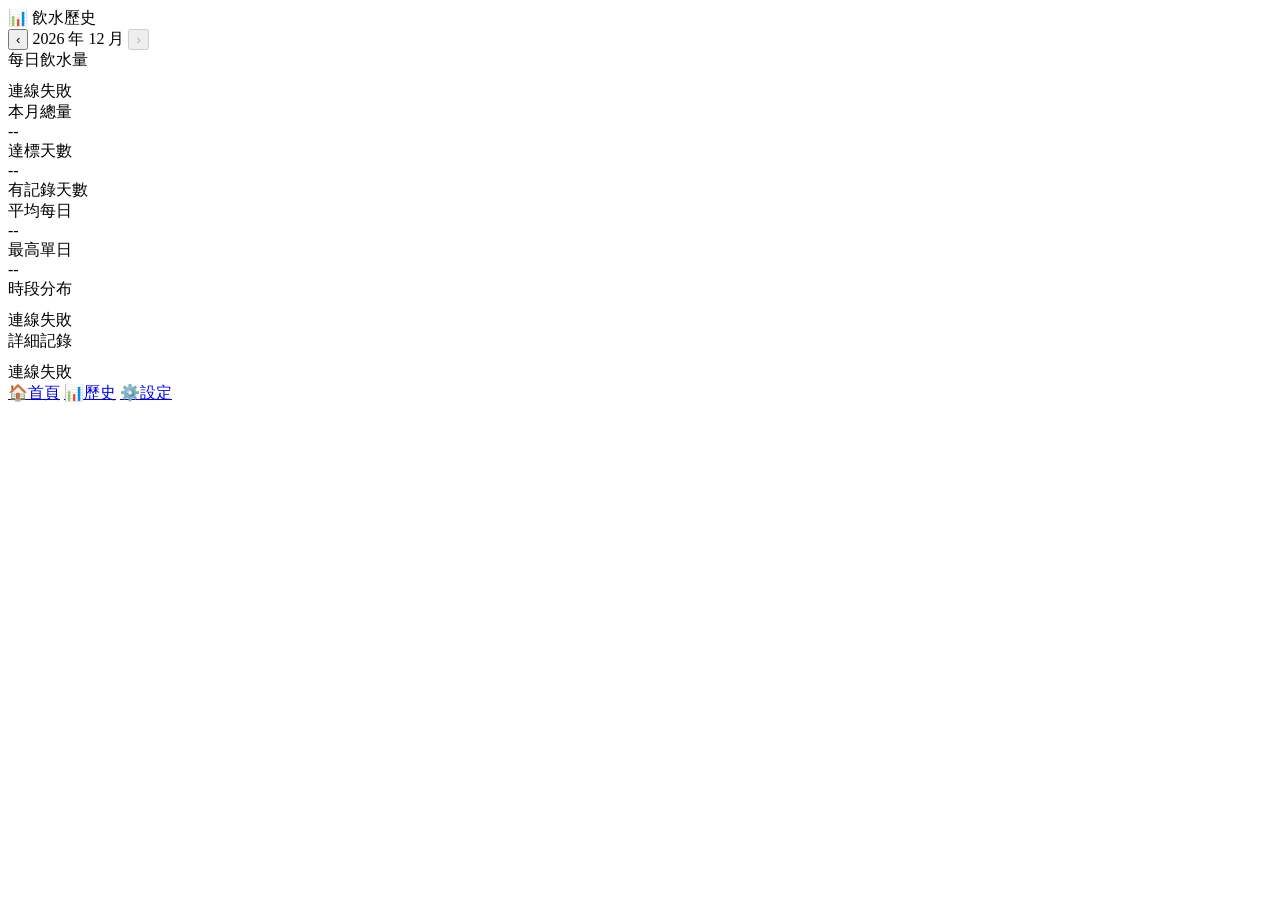
==== data/history.html @ 71d62095 "feat(web): serve static assets from webfs and add drink history viewer - DashboardServer: replace PR" ====
<!DOCTYPE html>
<html lang="zh-TW">
<head>
<meta charset="UTF-8">
<meta name="viewport" content="width=device-width,initial-scale=1">
<title>歷史記錄 — 水杯追蹤器</title>
<link rel="stylesheet" href="/style.css">
</head>
<body>
<div class="container">
  <div class="page-title">📊 飲水歷史</div>

  <!-- 月份導航 -->
  <div class="month-nav">
    <button id="btn-prev">&#8249;</button>
    <span class="month-label" id="month-label">--</span>
    <button id="btn-next">&#8250;</button>
  </div>

  <!-- 每日飲水量 -->
  <div class="card">
    <div class="label" style="margin-bottom:10px">每日飲水量</div>
    <div class="chart-wrap">
      <canvas id="daily-chart" height="180"></canvas>
    </div>
    <div id="daily-empty" class="empty-state" style="display:none">本月無飲水記錄</div>
  </div>

  <!-- 月統計摘要 -->
  <div class="stats-grid">
    <div class="stat-cell">
      <div class="label">本月總量</div>
      <div class="num-lg" id="s-total">-- ml</div>
    </div>
    <div class="stat-cell">
      <div class="label">達標天數</div>
      <div class="num-lg" id="s-days">-- / --</div>
      <div class="sub">有記錄天數</div>
    </div>
    <div class="stat-cell">
      <div class="label">平均每日</div>
      <div class="num-lg" id="s-avg">-- ml</div>
    </div>
    <div class="stat-cell">
      <div class="label">最高單日</div>
      <div class="num-lg" id="s-max">-- ml</div>
    </div>
  </div>

  <!-- 時段分布 -->
  <div class="card">
    <div class="label" style="margin-bottom:10px">時段分布</div>
    <div class="chart-wrap">
      <canvas id="hour-chart" height="120"></canvas>
    </div>
    <div id="hour-empty" class="empty-state" style="display:none">無時間同步記錄</div>
  </div>

  <!-- 飲水記錄列表 -->
  <div class="card">
    <div class="label" style="margin-bottom:10px">詳細記錄</div>
    <div id="log-empty" class="empty-state" style="display:none">本月無飲水記錄</div>
    <div style="overflow-x:auto">
      <table class="log-table" id="log-table" style="display:none">
        <thead><tr>
          <th>時間</th>
          <th>飲水量</th>
          <th>當日累計</th>
        </tr></thead>
        <tbody id="log-body"></tbody>
      </table>
    </div>
    <div class="sub" id="log-more" style="display:none;text-align:center;padding:10px">僅顯示最新 200 筆</div>
  </div>
</div>

<nav>
  <a href="/"><span class="ni">🏠</span>首頁</a>
  <a href="/history" class="active"><span class="ni">📊</span>歷史</a>
  <a href="/settings"><span class="ni">⚙️</span>設定</a>
</nav>

<script>
const now = new Date();
let curYear  = now.getFullYear();
let curMonth = now.getMonth() + 1;
let dailyGoal = 2000;

// Fetch goal once
fetch('/api/config').then(r => r.json()).then(d => {
  if (d.dailyGoalMl > 0) dailyGoal = d.dailyGoalMl;
  render();
}).catch(() => render());

function monthStr(y, m) {
  return y + '-' + String(m).padStart(2, '0');
}
function daysInMonth(y, m) {
  return new Date(y, m, 0).getDate();
}
function fmtTs(ts) {
  if (!ts) return '時間未同步';
  const d = new Date(ts);
  if (isNaN(d.getTime())) return '時間未同步';
  return (d.getMonth()+1) + '/' + d.getDate() + ' ' +
    String(d.getHours()).padStart(2,'0') + ':' + String(d.getMinutes()).padStart(2,'0');
}

function aggregateByDay(entries, y, m) {
  const n = daysInMonth(y, m);
  const totals = new Array(n).fill(0);
  for (const e of entries) {
    if (!e.ts) continue;
    const d = new Date(e.ts);
    if (isNaN(d.getTime())) continue;
    if (d.getFullYear() !== y || d.getMonth() + 1 !== m) continue;
    const day = d.getDate() - 1;
    if (e.total > totals[day]) totals[day] = e.total;
  }
  return totals;
}

function aggregateByHourBand(entries) {
  // 6 bands: 0-4, 4-8, 8-12, 12-16, 16-20, 20-24
  const bands = [0, 0, 0, 0, 0, 0];
  const labels = ['0–4', '4–8', '8–12', '12–16', '16–20', '20–24'];
  for (const e of entries) {
    if (!e.ts) continue;
    const d = new Date(e.ts);
    if (isNaN(d.getTime())) continue;
    const h = d.getHours();
    bands[Math.floor(h / 4)]++;
  }
  return { bands, labels };
}

// ─── Canvas Chart Helpers ──────────────────────────────────────────────────

function dpr() { return window.devicePixelRatio || 1; }

function setupCanvas(canvas) {
  const r = dpr();
  const w = canvas.parentElement.clientWidth || 300;
  const h = canvas.height || 180;
  canvas.width  = w * r;
  canvas.height = h * r;
  canvas.style.width  = w + 'px';
  canvas.style.height = h + 'px';
  const ctx = canvas.getContext('2d');
  ctx.scale(r, r);
  return { ctx, w, h: canvas.height / r };
}

function drawDailyChart(canvas, dailyTotals, goal) {
  const { ctx, w, h } = setupCanvas(canvas);
  const pad = { t: 12, r: 8, b: 30, l: 40 };
  const cw = w - pad.l - pad.r;
  const ch = h - pad.t - pad.b;
  const n = dailyTotals.length;
  const maxVal = Math.max(goal, ...dailyTotals, 1);
  const barW = Math.max(2, (cw / n) - 2);
  const gap  = (cw - barW * n) / (n - 1 || 1);

  ctx.clearRect(0, 0, w, h);

  // Goal line
  const gy = pad.t + ch * (1 - goal / maxVal);
  ctx.strokeStyle = 'rgba(0,255,136,0.3)';
  ctx.setLineDash([4, 4]);
  ctx.lineWidth = 1;
  ctx.beginPath(); ctx.moveTo(pad.l, gy); ctx.lineTo(pad.l + cw, gy); ctx.stroke();
  ctx.setLineDash([]);

  // Bars
  dailyTotals.forEach((v, i) => {
    const x = pad.l + i * (barW + gap);
    const bh = v > 0 ? Math.max(2, (v / maxVal) * ch) : 2;
    const y  = pad.t + ch - bh;
    ctx.fillStyle = v >= goal ? '#00ff88'
                  : v > 0    ? '#00d4ff'
                              : 'rgba(255,255,255,0.1)';
    ctx.beginPath();
    ctx.roundRect ? ctx.roundRect(x, y, barW, bh, 3) : ctx.rect(x, y, barW, bh);
    ctx.fill();
  });

  // X axis labels (every 5 days)
  ctx.fillStyle = '#8ca8b8';
  ctx.font = '10px -apple-system, sans-serif';
  ctx.textAlign = 'center';
  for (let i = 0; i < n; i++) {
    if (i === 0 || (i + 1) % 5 === 0) {
      const x = pad.l + i * (barW + gap) + barW / 2;
      ctx.fillText(i + 1, x, h - pad.b + 14);
    }
  }

  // Y axis labels
  ctx.textAlign = 'right';
  [0, 0.5, 1].forEach(f => {
    const v = Math.round(maxVal * f);
    const y = pad.t + ch * (1 - f);
    ctx.fillText(v >= 1000 ? (v/1000).toFixed(1) + 'k' : v, pad.l - 4, y + 3);
  });
}

function drawHourChart(canvas, bands, labels) {
  const { ctx, w, h } = setupCanvas(canvas);
  const pad = { t: 8, r: 50, b: 8, l: 52 };
  const cw = w - pad.l - pad.r;
  const ch = h - pad.t - pad.b;
  const n = bands.length;
  const maxVal = Math.max(...bands, 1);
  const barH = Math.max(2, ch / n - 4);
  const gap  = (ch - barH * n) / (n - 1 || 1);

  ctx.clearRect(0, 0, w, h);
  ctx.font = '10px -apple-system, sans-serif';
  ctx.fillStyle = '#8ca8b8';

  bands.forEach((v, i) => {
    const y = pad.t + i * (barH + gap);
    const bw = v > 0 ? Math.max(2, (v / maxVal) * cw) : 2;

    // Label
    ctx.textAlign = 'right';
    ctx.fillText(labels[i], pad.l - 5, y + barH / 2 + 4);

    // Bar
    ctx.fillStyle = v > 0 ? '#00d4ff' : 'rgba(255,255,255,0.1)';
    ctx.beginPath();
    ctx.roundRect ? ctx.roundRect(pad.l, y, bw, barH, 3) : ctx.rect(pad.l, y, bw, barH);
    ctx.fill();

    // Count
    ctx.fillStyle = '#8ca8b8';
    ctx.textAlign = 'left';
    ctx.fillText(v + ' 次', pad.l + bw + 5, y + barH / 2 + 4);
  });
}

// ─── Main Render ───────────────────────────────────────────────────────────

function render() {
  const month = monthStr(curYear, curMonth);
  document.getElementById('month-label').textContent =
    curYear + ' 年 ' + String(curMonth).padStart(2, '0') + ' 月';

  // Disable next button if at current month
  const todayY = now.getFullYear(), todayM = now.getMonth() + 1;
  document.getElementById('btn-next').disabled =
    curYear > todayY || (curYear === todayY && curMonth >= todayM);

  fetch('/api/logs?month=' + month)
    .then(r => r.json())
    .then(j => {
      if (!j.ok) { renderEmpty('API 錯誤：' + (j.error || '未知')); return; }
      renderData(Array.isArray(j.entries) ? j.entries : []);
    })
    .catch(() => renderEmpty('連線失敗'));
}

function renderEmpty(msg) {
  document.getElementById('daily-empty').textContent = msg;
  document.getElementById('daily-empty').style.display = '';
  document.getElementById('daily-chart').style.display = 'none';
  document.getElementById('hour-empty').textContent = msg;
  document.getElementById('hour-empty').style.display = '';
  document.getElementById('hour-chart').style.display = 'none';
  document.getElementById('log-empty').textContent = msg;
  document.getElementById('log-empty').style.display = '';
  document.getElementById('log-table').style.display = 'none';
  document.getElementById('log-more').style.display = 'none';
  document.getElementById('s-total').textContent = '--';
  document.getElementById('s-days').textContent  = '--';
  document.getElementById('s-avg').textContent   = '--';
  document.getElementById('s-max').textContent   = '--';
}

function renderData(entries) {
  _cachedEntries = entries;
  // Daily chart
  const dailyTotals = aggregateByDay(entries, curYear, curMonth);
  const hasData = dailyTotals.some(v => v > 0);

  document.getElementById('daily-chart').style.display = hasData ? '' : 'none';
  document.getElementById('daily-empty').style.display = hasData ? 'none' : '';
  if (hasData) drawDailyChart(document.getElementById('daily-chart'), dailyTotals, dailyGoal);

  // Stats
  const recorded = dailyTotals.filter(v => v > 0);
  const monthTotal = recorded.reduce((a, b) => a + b, 0);
  const goalDays   = recorded.filter(v => v >= dailyGoal).length;
  const avgDay     = recorded.length > 0 ? Math.round(monthTotal / recorded.length) : 0;
  const maxDay     = recorded.length > 0 ? Math.round(Math.max(...recorded)) : 0;
  document.getElementById('s-total').textContent = Math.round(monthTotal) + ' ml';
  document.getElementById('s-days').textContent  = goalDays + ' / ' + recorded.length;
  document.getElementById('s-avg').textContent   = avgDay + ' ml';
  document.getElementById('s-max').textContent   = maxDay + ' ml';

  // Hourly chart
  const synced = entries.filter(e => e.ts && !isNaN(new Date(e.ts).getTime()));
  const { bands, labels } = aggregateByHourBand(synced);
  const hasHour = bands.some(v => v > 0);
  document.getElementById('hour-chart').style.display = hasHour ? '' : 'none';
  document.getElementById('hour-empty').style.display = hasHour ? 'none' : '';
  if (hasHour) drawHourChart(document.getElementById('hour-chart'), bands, labels);

  // Log table (latest first, max 200)
  const tsMs = e => { const t = e.ts ? new Date(e.ts).getTime() : NaN; return isNaN(t) ? 0 : t; };
  const sorted = entries.slice().sort((a, b) => tsMs(b) - tsMs(a));
  const show = sorted.slice(0, 200);
  document.getElementById('log-more').style.display = entries.length > 200 ? '' : 'none';

  if (show.length === 0) {
    document.getElementById('log-empty').style.display = '';
    document.getElementById('log-table').style.display = 'none';
  } else {
    document.getElementById('log-empty').style.display = 'none';
    document.getElementById('log-table').style.display = '';
    const tbody = document.getElementById('log-body');
    tbody.innerHTML = '';
    show.forEach(e => {
      const tr = document.createElement('tr');
      tr.innerHTML = '<td>' + fmtTs(e.ts) + '</td>' +
        '<td><strong>' + Math.round(e.ml || 0) + ' ml</strong></td>' +
        '<td><strong>' + Math.round(e.total || 0) + ' ml</strong></td>';
      tbody.appendChild(tr);
    });
  }
}

// Navigation
document.getElementById('btn-prev').addEventListener('click', () => {
  curMonth--;
  if (curMonth < 1) { curMonth = 12; curYear--; }
  render();
});
document.getElementById('btn-next').addEventListener('click', () => {
  curMonth++;
  if (curMonth > 12) { curMonth = 1; curYear++; }
  render();
});

// Redraw charts on resize (debounced)
let _resizeTimer = null;
window.addEventListener('resize', () => {
  clearTimeout(_resizeTimer);
  _resizeTimer = setTimeout(() => {
  const dc = document.getElementById('daily-chart');
  const hc = document.getElementById('hour-chart');
  if (dc.style.display !== 'none') {
    const dailyTotals = aggregateByDay(_cachedEntries, curYear, curMonth);
    drawDailyChart(dc, dailyTotals, dailyGoal);
  }
  if (hc.style.display !== 'none') {
    const { bands, labels } = aggregateByHourBand(_cachedEntries.filter(
      e => e.ts && !isNaN(new Date(e.ts).getTime())
    ));
    drawHourChart(hc, bands, labels);
  }
  }, 150);
});

// Entries cache populated by renderData for use in resize handler
let _cachedEntries = [];
</script>
</body>
</html>
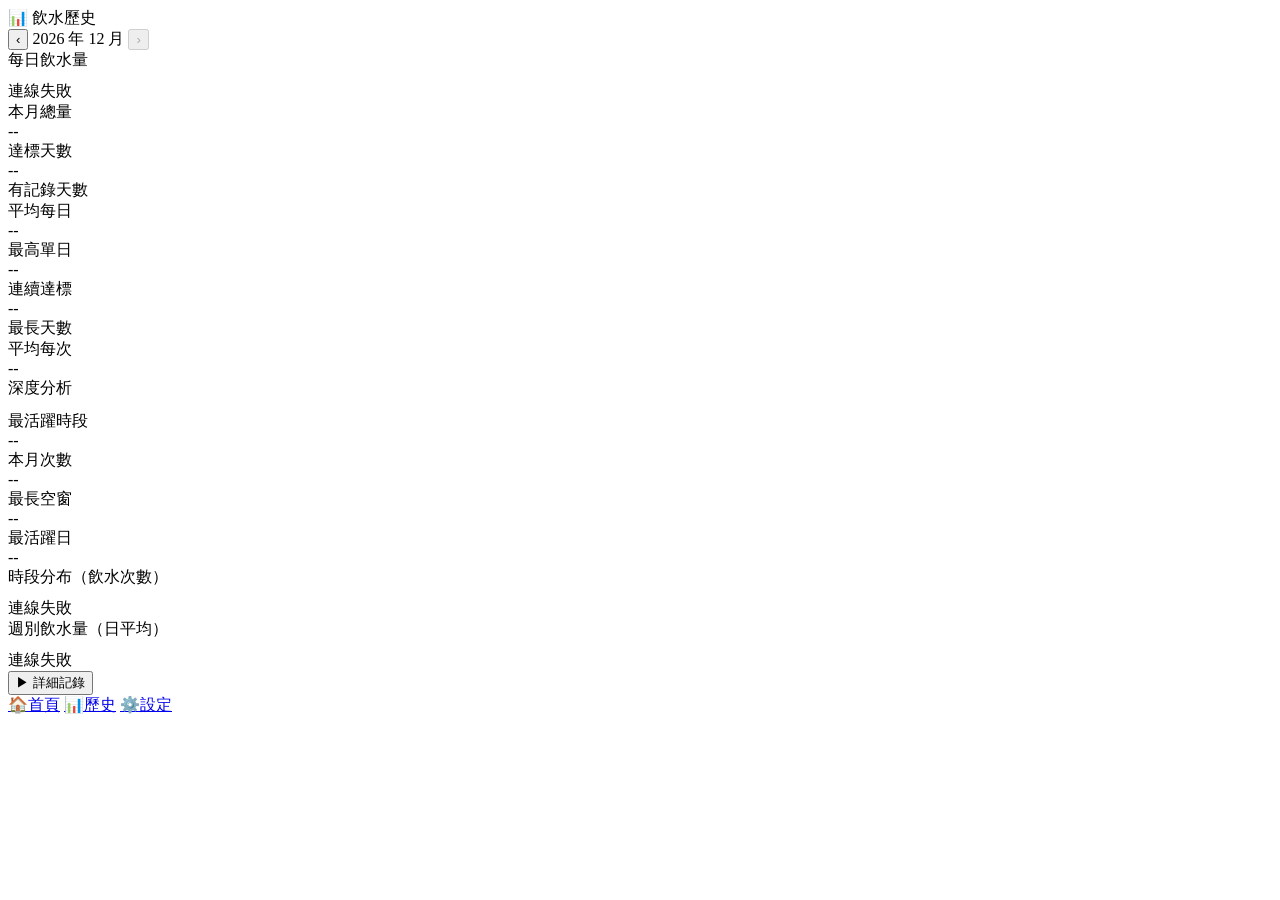
==== commit a28ba2f2: "feat(web): add weekday chart, pagination, and stats to history page - data/history: implement pagina" ====
--- a/data/history.html
+++ b/data/history.html
@@ -20,57 +20,105 @@
   <!-- 每日飲水量 -->
   <div class="card">
     <div class="label" style="margin-bottom:10px">每日飲水量</div>
-    <div class="chart-wrap">
-      <canvas id="daily-chart" height="180"></canvas>
-    </div>
+    <div class="chart-wrap"><canvas id="daily-chart" height="180"></canvas></div>
     <div id="daily-empty" class="empty-state" style="display:none">本月無飲水記錄</div>
   </div>
 
-  <!-- 月統計摘要 -->
+  <!-- 月統計摘要（6 格） -->
   <div class="stats-grid">
     <div class="stat-cell">
       <div class="label">本月總量</div>
-      <div class="num-lg" id="s-total">-- ml</div>
+      <div class="num-lg" id="s-total">--</div>
     </div>
     <div class="stat-cell">
       <div class="label">達標天數</div>
-      <div class="num-lg" id="s-days">-- / --</div>
+      <div class="num-lg" id="s-days">--</div>
       <div class="sub">有記錄天數</div>
     </div>
     <div class="stat-cell">
       <div class="label">平均每日</div>
-      <div class="num-lg" id="s-avg">-- ml</div>
+      <div class="num-lg" id="s-avg">--</div>
     </div>
     <div class="stat-cell">
       <div class="label">最高單日</div>
-      <div class="num-lg" id="s-max">-- ml</div>
+      <div class="num-lg" id="s-max">--</div>
+    </div>
+    <div class="stat-cell">
+      <div class="label">連續達標</div>
+      <div class="num-lg" id="s-streak">--</div>
+      <div class="sub">最長天數</div>
+    </div>
+    <div class="stat-cell">
+      <div class="label">平均每次</div>
+      <div class="num-lg" id="s-per">--</div>
+    </div>
+  </div>
+
+  <!-- 深度分析 -->
+  <div class="card">
+    <div class="label" style="margin-bottom:12px">深度分析</div>
+    <div class="stats-grid">
+      <div class="stat-cell">
+        <div class="label">最活躍時段</div>
+        <div class="num-sm" id="a-peak">--</div>
+      </div>
+      <div class="stat-cell">
+        <div class="label">本月次數</div>
+        <div class="num-sm" id="a-count">--</div>
+      </div>
+      <div class="stat-cell">
+        <div class="label">最長空窗</div>
+        <div class="num-sm" id="a-gap">--</div>
+      </div>
+      <div class="stat-cell">
+        <div class="label">最活躍日</div>
+        <div class="num-sm" id="a-day">--</div>
+      </div>
     </div>
   </div>
 
   <!-- 時段分布 -->
   <div class="card">
-    <div class="label" style="margin-bottom:10px">時段分布</div>
-    <div class="chart-wrap">
-      <canvas id="hour-chart" height="120"></canvas>
-    </div>
+    <div class="label" style="margin-bottom:10px">時段分布（飲水次數）</div>
+    <div class="chart-wrap"><canvas id="hour-chart" height="120"></canvas></div>
     <div id="hour-empty" class="empty-state" style="display:none">無時間同步記錄</div>
   </div>
 
-  <!-- 飲水記錄列表 -->
+  <!-- 週別飲水量 -->
   <div class="card">
-    <div class="label" style="margin-bottom:10px">詳細記錄</div>
-    <div id="log-empty" class="empty-state" style="display:none">本月無飲水記錄</div>
-    <div style="overflow-x:auto">
-      <table class="log-table" id="log-table" style="display:none">
-        <thead><tr>
-          <th>時間</th>
-          <th>飲水量</th>
-          <th>當日累計</th>
-        </tr></thead>
-        <tbody id="log-body"></tbody>
-      </table>
-    </div>
-    <div class="sub" id="log-more" style="display:none;text-align:center;padding:10px">僅顯示最新 200 筆</div>
+    <div class="label" style="margin-bottom:10px">週別飲水量（日平均）</div>
+    <div class="chart-wrap"><canvas id="week-chart" height="140"></canvas></div>
+    <div id="week-empty" class="empty-state" style="display:none">本月無飲水記錄</div>
+  </div>
+
+  <!-- 詳細記錄（預設收合） -->
+  <div class="card">
+    <button class="log-toggle" id="log-toggle" onclick="toggleLog()">
+      ▶ 詳細記錄 <span id="log-count"></span>
+    </button>
+    <div id="log-section" style="display:none;margin-top:10px">
+      <div class="page-size-row">
+        每頁
+        <button class="ps-btn active" data-ps="10" onclick="setPageSize(10)">10</button>
+        <button class="ps-btn" data-ps="20" onclick="setPageSize(20)">20</button>
+        <button class="ps-btn" data-ps="50" onclick="setPageSize(50)">50</button>
+        筆
+      </div>
+      <div id="log-empty" class="empty-state" style="display:none">本月無飲水記錄</div>
+      <div style="overflow-x:auto">
+        <table class="log-table" id="log-table" style="display:none">
+          <thead><tr>
+            <th>時間</th><th>飲水量</th><th>當日累計</th>
+          </tr></thead>
+          <tbody id="log-body"></tbody>
+        </table>
+      </div>
+      <div class="pagination" id="pagination" style="display:none">
+        <button id="pg-prev" onclick="goPage(-1)">&#8249;</button>
+        <span id="pg-info"></span>
+        <button id="pg-next" onclick="goPage(1)">&#8250;</button>
+      </div>
+    </div>
   </div>
 </div>
 
@@ -85,19 +133,22 @@
 let curYear  = now.getFullYear();
 let curMonth = now.getMonth() + 1;
 let dailyGoal = 2000;
-
-// Fetch goal once
+let _cachedEntries = [];
+let _logSorted = [];
+let _logPage = 1;
+let _logPageSize = 10;
+let _logExpanded = false;
+let _fetchSeq = 0;
+
 fetch('/api/config').then(r => r.json()).then(d => {
-  if (d.dailyGoalMl > 0) dailyGoal = d.dailyGoalMl;
+  if (d.ok && d.dailyGoalMl > 0 && d.dailyGoalMl < 50000) dailyGoal = d.dailyGoalMl;
   render();
 }).catch(() => render());
 
-function monthStr(y, m) {
-  return y + '-' + String(m).padStart(2, '0');
-}
-function daysInMonth(y, m) {
-  return new Date(y, m, 0).getDate();
-}
+// ─── Helpers ───────────────────────────────────────────────────────────────
+
+function monthStr(y, m) { return y + '-' + String(m).padStart(2, '0'); }
+function daysInMonth(y, m) { return new Date(y, m, 0).getDate(); }
 function fmtTs(ts) {
   if (!ts) return '時間未同步';
   const d = new Date(ts);
@@ -105,36 +156,82 @@
   return (d.getMonth()+1) + '/' + d.getDate() + ' ' +
     String(d.getHours()).padStart(2,'0') + ':' + String(d.getMinutes()).padStart(2,'0');
 }
+function tsMs(e) { const t = e.ts ? new Date(e.ts).getTime() : NaN; return isNaN(t) ? 0 : t; }
 
 function aggregateByDay(entries, y, m) {
-  const n = daysInMonth(y, m);
-  const totals = new Array(n).fill(0);
+  const totals = new Array(daysInMonth(y, m)).fill(0);
   for (const e of entries) {
     if (!e.ts) continue;
     const d = new Date(e.ts);
     if (isNaN(d.getTime())) continue;
     if (d.getFullYear() !== y || d.getMonth() + 1 !== m) continue;
-    const day = d.getDate() - 1;
-    if (e.total > totals[day]) totals[day] = e.total;
+    const i = d.getDate() - 1;
+    if (e.total > totals[i]) totals[i] = e.total;
   }
   return totals;
 }
 
 function aggregateByHourBand(entries) {
-  // 6 bands: 0-4, 4-8, 8-12, 12-16, 16-20, 20-24
-  const bands = [0, 0, 0, 0, 0, 0];
-  const labels = ['0–4', '4–8', '8–12', '12–16', '16–20', '20–24'];
+  const bands  = [0, 0, 0, 0, 0, 0];
+  const labels = ['0–4時', '4–8時', '8–12時', '12–16時', '16–20時', '20–24時'];
+  for (const e of entries) {
+    if (!e.ts) continue;
+    const d = new Date(e.ts);
+    if (!isNaN(d.getTime())) bands[Math.floor(d.getHours() / 4)]++;
+  }
+  return { bands, labels };
+}
+
+function aggregateByWeekday(dailyTotals, y, m) {
+  const wd = Array.from({length: 7}, () => []);
+  for (let i = 0; i < dailyTotals.length; i++) {
+    if (dailyTotals[i] > 0)
+      wd[new Date(y, m - 1, i + 1).getDay()].push(dailyTotals[i]);
+  }
+  const order  = [1, 2, 3, 4, 5, 6, 0];
+  const labels = ['一', '二', '三', '四', '五', '六', '日'];
+  const avgs = order.map(i => {
+    const arr = wd[i];
+    return arr.length ? arr.reduce((a, b) => a + b, 0) / arr.length : 0;
+  });
+  return { avgs, labels };
+}
+
+function calcMaxStreak(dailyTotals, goal) {
+  let max = 0, cur = 0;
+  for (const v of dailyTotals) {
+    if (v >= goal) { if (++cur > max) max = cur; } else cur = 0;
+  }
+  return max;
+}
+
+function calcMaxGapHours(entries) {
+  const ts = entries
+    .filter(e => e.ts && !isNaN(new Date(e.ts).getTime()))
+    .map(e => new Date(e.ts).getTime())
+    .sort((a, b) => a - b);
+  if (ts.length < 2) return 0;
+  let max = 0;
+  for (let i = 1; i < ts.length; i++) max = Math.max(max, ts[i] - ts[i - 1]);
+  return max / 3600000;
+}
+
+function bestDrinkDay(entries) {
+  const counts = {};
   for (const e of entries) {
     if (!e.ts) continue;
     const d = new Date(e.ts);
     if (isNaN(d.getTime())) continue;
-    const h = d.getHours();
-    bands[Math.floor(h / 4)]++;
-  }
-  return { bands, labels };
-}
-
-// ─── Canvas Chart Helpers ──────────────────────────────────────────────────
+    const k = (d.getMonth()+1) + '/' + d.getDate();
+    counts[k] = (counts[k] || 0) + 1;
+  }
+  let best = '--', max = 0;
+  for (const [k, v] of Object.entries(counts))
+    if (v > max) { max = v; best = k + '（' + v + '次）'; }
+  return best;
+}
+
+// ─── Canvas Charts ──────────────────────────────────────────────────────────
 
 function dpr() { return window.devicePixelRatio || 1; }
 
@@ -160,10 +257,8 @@
   const maxVal = Math.max(goal, ...dailyTotals, 1);
   const barW = Math.max(2, (cw / n) - 2);
   const gap  = (cw - barW * n) / (n - 1 || 1);
-
   ctx.clearRect(0, 0, w, h);
 
-  // Goal line
   const gy = pad.t + ch * (1 - goal / maxVal);
   ctx.strokeStyle = 'rgba(0,255,136,0.3)';
   ctx.setLineDash([4, 4]);
@@ -171,153 +266,137 @@
   ctx.beginPath(); ctx.moveTo(pad.l, gy); ctx.lineTo(pad.l + cw, gy); ctx.stroke();
   ctx.setLineDash([]);
 
-  // Bars
   dailyTotals.forEach((v, i) => {
-    const x = pad.l + i * (barW + gap);
+    const x  = pad.l + i * (barW + gap);
     const bh = v > 0 ? Math.max(2, (v / maxVal) * ch) : 2;
     const y  = pad.t + ch - bh;
-    ctx.fillStyle = v >= goal ? '#00ff88'
-                  : v > 0    ? '#00d4ff'
-                              : 'rgba(255,255,255,0.1)';
+    ctx.fillStyle = v >= goal ? '#00ff88' : v > 0 ? '#00d4ff' : 'rgba(255,255,255,0.1)';
     ctx.beginPath();
     ctx.roundRect ? ctx.roundRect(x, y, barW, bh, 3) : ctx.rect(x, y, barW, bh);
     ctx.fill();
   });
 
-  // X axis labels (every 5 days)
   ctx.fillStyle = '#8ca8b8';
   ctx.font = '10px -apple-system, sans-serif';
   ctx.textAlign = 'center';
   for (let i = 0; i < n; i++) {
     if (i === 0 || (i + 1) % 5 === 0) {
-      const x = pad.l + i * (barW + gap) + barW / 2;
-      ctx.fillText(i + 1, x, h - pad.b + 14);
+      ctx.fillText(i + 1, pad.l + i * (barW + gap) + barW / 2, h - pad.b + 14);
     }
   }
-
-  // Y axis labels
   ctx.textAlign = 'right';
   [0, 0.5, 1].forEach(f => {
     const v = Math.round(maxVal * f);
-    const y = pad.t + ch * (1 - f);
-    ctx.fillText(v >= 1000 ? (v/1000).toFixed(1) + 'k' : v, pad.l - 4, y + 3);
+    ctx.fillText(v >= 1000 ? (v/1000).toFixed(1) + 'k' : v,
+                 pad.l - 4, pad.t + ch * (1 - f) + 3);
   });
 }
 
 function drawHourChart(canvas, bands, labels) {
   const { ctx, w, h } = setupCanvas(canvas);
-  const pad = { t: 8, r: 50, b: 8, l: 52 };
+  const pad = { t: 8, r: 50, b: 8, l: 62 };
   const cw = w - pad.l - pad.r;
   const ch = h - pad.t - pad.b;
   const n = bands.length;
   const maxVal = Math.max(...bands, 1);
   const barH = Math.max(2, ch / n - 4);
   const gap  = (ch - barH * n) / (n - 1 || 1);
-
   ctx.clearRect(0, 0, w, h);
   ctx.font = '10px -apple-system, sans-serif';
-  ctx.fillStyle = '#8ca8b8';
 
   bands.forEach((v, i) => {
-    const y = pad.t + i * (barH + gap);
+    const y  = pad.t + i * (barH + gap);
     const bw = v > 0 ? Math.max(2, (v / maxVal) * cw) : 2;
-
-    // Label
+    ctx.fillStyle = '#8ca8b8';
     ctx.textAlign = 'right';
     ctx.fillText(labels[i], pad.l - 5, y + barH / 2 + 4);
-
-    // Bar
     ctx.fillStyle = v > 0 ? '#00d4ff' : 'rgba(255,255,255,0.1)';
     ctx.beginPath();
     ctx.roundRect ? ctx.roundRect(pad.l, y, bw, barH, 3) : ctx.rect(pad.l, y, bw, barH);
     ctx.fill();
-
-    // Count
     ctx.fillStyle = '#8ca8b8';
     ctx.textAlign = 'left';
     ctx.fillText(v + ' 次', pad.l + bw + 5, y + barH / 2 + 4);
   });
 }
 
-// ─── Main Render ───────────────────────────────────────────────────────────
-
-function render() {
-  const month = monthStr(curYear, curMonth);
-  document.getElementById('month-label').textContent =
-    curYear + ' 年 ' + String(curMonth).padStart(2, '0') + ' 月';
-
-  // Disable next button if at current month
-  const todayY = now.getFullYear(), todayM = now.getMonth() + 1;
-  document.getElementById('btn-next').disabled =
-    curYear > todayY || (curYear === todayY && curMonth >= todayM);
-
-  fetch('/api/logs?month=' + month)
-    .then(r => r.json())
-    .then(j => {
-      if (!j.ok) { renderEmpty('API 錯誤：' + (j.error || '未知')); return; }
-      renderData(Array.isArray(j.entries) ? j.entries : []);
-    })
-    .catch(() => renderEmpty('連線失敗'));
-}
-
-function renderEmpty(msg) {
-  document.getElementById('daily-empty').textContent = msg;
-  document.getElementById('daily-empty').style.display = '';
-  document.getElementById('daily-chart').style.display = 'none';
-  document.getElementById('hour-empty').textContent = msg;
-  document.getElementById('hour-empty').style.display = '';
-  document.getElementById('hour-chart').style.display = 'none';
-  document.getElementById('log-empty').textContent = msg;
-  document.getElementById('log-empty').style.display = '';
-  document.getElementById('log-table').style.display = 'none';
-  document.getElementById('log-more').style.display = 'none';
-  document.getElementById('s-total').textContent = '--';
-  document.getElementById('s-days').textContent  = '--';
-  document.getElementById('s-avg').textContent   = '--';
-  document.getElementById('s-max').textContent   = '--';
-}
-
-function renderData(entries) {
-  _cachedEntries = entries;
-  // Daily chart
-  const dailyTotals = aggregateByDay(entries, curYear, curMonth);
-  const hasData = dailyTotals.some(v => v > 0);
-
-  document.getElementById('daily-chart').style.display = hasData ? '' : 'none';
-  document.getElementById('daily-empty').style.display = hasData ? 'none' : '';
-  if (hasData) drawDailyChart(document.getElementById('daily-chart'), dailyTotals, dailyGoal);
-
-  // Stats
-  const recorded = dailyTotals.filter(v => v > 0);
-  const monthTotal = recorded.reduce((a, b) => a + b, 0);
-  const goalDays   = recorded.filter(v => v >= dailyGoal).length;
-  const avgDay     = recorded.length > 0 ? Math.round(monthTotal / recorded.length) : 0;
-  const maxDay     = recorded.length > 0 ? Math.round(Math.max(...recorded)) : 0;
-  document.getElementById('s-total').textContent = Math.round(monthTotal) + ' ml';
-  document.getElementById('s-days').textContent  = goalDays + ' / ' + recorded.length;
-  document.getElementById('s-avg').textContent   = avgDay + ' ml';
-  document.getElementById('s-max').textContent   = maxDay + ' ml';
-
-  // Hourly chart
-  const synced = entries.filter(e => e.ts && !isNaN(new Date(e.ts).getTime()));
-  const { bands, labels } = aggregateByHourBand(synced);
-  const hasHour = bands.some(v => v > 0);
-  document.getElementById('hour-chart').style.display = hasHour ? '' : 'none';
-  document.getElementById('hour-empty').style.display = hasHour ? 'none' : '';
-  if (hasHour) drawHourChart(document.getElementById('hour-chart'), bands, labels);
-
-  // Log table (latest first, max 200)
-  const tsMs = e => { const t = e.ts ? new Date(e.ts).getTime() : NaN; return isNaN(t) ? 0 : t; };
-  const sorted = entries.slice().sort((a, b) => tsMs(b) - tsMs(a));
-  const show = sorted.slice(0, 200);
-  document.getElementById('log-more').style.display = entries.length > 200 ? '' : 'none';
-
-  if (show.length === 0) {
-    document.getElementById('log-empty').style.display = '';
-    document.getElementById('log-table').style.display = 'none';
-  } else {
-    document.getElementById('log-empty').style.display = 'none';
-    document.getElementById('log-table').style.display = '';
+function drawWeekChart(canvas, avgs, labels, goal) {
+  const { ctx, w, h } = setupCanvas(canvas);
+  const pad = { t: 12, r: 8, b: 28, l: 36 };
+  const cw = w - pad.l - pad.r;
+  const ch = h - pad.t - pad.b;
+  const n = labels.length;
+  const maxVal = Math.max(goal, ...avgs, 1);
+  const barW = Math.max(4, (cw / n) - 4);
+  const gap  = (cw - barW * n) / (n - 1 || 1);
+  ctx.clearRect(0, 0, w, h);
+
+  const gy = pad.t + ch * (1 - goal / maxVal);
+  ctx.strokeStyle = 'rgba(0,255,136,0.25)';
+  ctx.setLineDash([4, 4]);
+  ctx.lineWidth = 1;
+  ctx.beginPath(); ctx.moveTo(pad.l, gy); ctx.lineTo(pad.l + cw, gy); ctx.stroke();
+  ctx.setLineDash([]);
+
+  avgs.forEach((v, i) => {
+    const x  = pad.l + i * (barW + gap);
+    const bh = v > 0 ? Math.max(2, (v / maxVal) * ch) : 2;
+    const y  = pad.t + ch - bh;
+    ctx.fillStyle = v >= goal ? '#00ff88' : v > 0 ? 'rgba(0,212,255,0.75)' : 'rgba(255,255,255,0.08)';
+    ctx.beginPath();
+    ctx.roundRect ? ctx.roundRect(x, y, barW, bh, 3) : ctx.rect(x, y, barW, bh);
+    ctx.fill();
+  });
+
+  ctx.fillStyle = '#8ca8b8';
+  ctx.font = '11px -apple-system, sans-serif';
+  ctx.textAlign = 'center';
+  labels.forEach((l, i) => {
+    ctx.fillText(l, pad.l + i * (barW + gap) + barW / 2, h - pad.b + 14);
+  });
+
+  ctx.textAlign = 'right';
+  [0, 0.5, 1].forEach(f => {
+    const v = Math.round(maxVal * f);
+    ctx.fillText(v >= 1000 ? (v/1000).toFixed(1) + 'k' : v,
+                 pad.l - 4, pad.t + ch * (1 - f) + 3);
+  });
+}
+
+// ─── Log Table ──────────────────────────────────────────────────────────────
+
+function toggleLog() {
+  _logExpanded = !_logExpanded;
+  document.getElementById('log-section').style.display = _logExpanded ? '' : 'none';
+  updateToggle();
+}
+
+function setPageSize(n) {
+  _logPageSize = n;
+  _logPage = 1;
+  document.querySelectorAll('.ps-btn').forEach(b => {
+    b.classList.toggle('active', +b.dataset.ps === n);
+  });
+  renderLogPage();
+}
+
+function goPage(delta) {
+  const pages = Math.ceil(_logSorted.length / _logPageSize) || 1;
+  _logPage = Math.max(1, Math.min(pages, _logPage + delta));
+  renderLogPage();
+}
+
+function renderLogPage() {
+  const total = _logSorted.length;
+  const pages = Math.ceil(total / _logPageSize) || 1;
+  const start = (_logPage - 1) * _logPageSize;
+  const show  = _logSorted.slice(start, start + _logPageSize);
+
+  document.getElementById('log-empty').style.display  = total === 0 ? '' : 'none';
+  document.getElementById('log-table').style.display  = total > 0  ? '' : 'none';
+  document.getElementById('pagination').style.display = total > _logPageSize ? '' : 'none';
+
+  if (total > 0) {
     const tbody = document.getElementById('log-body');
     tbody.innerHTML = '';
     show.forEach(e => {
@@ -327,43 +406,152 @@
         '<td><strong>' + Math.round(e.total || 0) + ' ml</strong></td>';
       tbody.appendChild(tr);
     });
-  }
+    document.getElementById('pg-info').textContent =
+      '第 ' + _logPage + ' / ' + pages + ' 頁（共 ' + total + ' 筆）';
+    document.getElementById('pg-prev').disabled = _logPage <= 1;
+    document.getElementById('pg-next').disabled = _logPage >= pages;
+  }
+}
+
+function updateToggle() {
+  const btn = document.getElementById('log-toggle');
+  const n   = _logSorted.length;
+  btn.textContent = (_logExpanded ? '▼' : '▶') + ' 詳細記錄 ';
+  const sp = document.createElement('span');
+  sp.id = 'log-count';
+  sp.textContent = n > 0 ? '（' + n + ' 筆）' : '';
+  btn.appendChild(sp);
+}
+
+// ─── Main Render ───────────────────────────────────────────────────────────
+
+function render() {
+  const seq = ++_fetchSeq;
+  const month = monthStr(curYear, curMonth);
+  document.getElementById('month-label').textContent =
+    curYear + ' 年 ' + String(curMonth).padStart(2, '0') + ' 月';
+  const todayY = now.getFullYear(), todayM = now.getMonth() + 1;
+  document.getElementById('btn-next').disabled =
+    curYear > todayY || (curYear === todayY && curMonth >= todayM);
+
+  fetch('/api/logs?month=' + month)
+    .then(r => r.json())
+    .then(j => {
+      if (seq !== _fetchSeq) return;
+      if (!j.ok) { renderEmpty('API 錯誤：' + (j.error || '未知')); return; }
+      renderData(Array.isArray(j.entries) ? j.entries : []);
+    })
+    .catch(() => { if (seq === _fetchSeq) renderEmpty('連線失敗'); });
+}
+
+function renderEmpty(msg) {
+  ['daily-empty','hour-empty','week-empty','log-empty'].forEach(id => {
+    const el = document.getElementById(id);
+    el.textContent = msg;
+    el.style.display = '';
+  });
+  ['daily-chart','hour-chart','week-chart','log-table','pagination'].forEach(id => {
+    document.getElementById(id).style.display = 'none';
+  });
+  ['s-total','s-days','s-avg','s-max','s-streak','s-per',
+   'a-peak','a-count','a-gap','a-day'].forEach(id => {
+    document.getElementById(id).textContent = '--';
+  });
+  _logSorted = [];
+  updateToggle();
+}
+
+function renderData(entries) {
+  _cachedEntries = entries;
+
+  // Daily chart
+  const dailyTotals = aggregateByDay(entries, curYear, curMonth);
+  const hasData = dailyTotals.some(v => v > 0);
+  document.getElementById('daily-chart').style.display = hasData ? '' : 'none';
+  document.getElementById('daily-empty').style.display = hasData ? 'none' : '';
+  if (hasData) drawDailyChart(document.getElementById('daily-chart'), dailyTotals, dailyGoal);
+
+  // Stats (6 cells)
+  const recorded  = dailyTotals.filter(v => v > 0);
+  const monthTotal = recorded.reduce((a, b) => a + b, 0);
+  const goalDays   = recorded.filter(v => v >= dailyGoal).length;
+  const avgDay     = recorded.length ? Math.round(monthTotal / recorded.length) : 0;
+  const maxDay     = recorded.length ? Math.round(Math.max(...recorded)) : 0;
+  const streak     = calcMaxStreak(dailyTotals, dailyGoal);
+  const validDrinks = entries.filter(e => e.ml > 0);
+  const avgPer      = validDrinks.length
+    ? Math.round(validDrinks.reduce((a, e) => a + e.ml, 0) / validDrinks.length) : 0;
+  document.getElementById('s-total').textContent  = Math.round(monthTotal) + ' ml';
+  document.getElementById('s-days').textContent   = goalDays + ' / ' + recorded.length;
+  document.getElementById('s-avg').textContent    = avgDay + ' ml';
+  document.getElementById('s-max').textContent    = maxDay + ' ml';
+  document.getElementById('s-streak').textContent = streak + ' 天';
+  document.getElementById('s-per').textContent    = avgPer + ' ml';
+
+  // Deep analysis
+  const synced = entries.filter(e => e.ts && !isNaN(new Date(e.ts).getTime()));
+  const { bands, labels } = aggregateByHourBand(synced);
+  const maxBand = Math.max(...bands);
+  const peakBands = maxBand > 0 ? labels.filter((_, i) => bands[i] === maxBand) : [];
+  document.getElementById('a-peak').textContent =
+    peakBands.length === 0 ? '--' :
+    peakBands.length === 1 ? peakBands[0] : peakBands[0] + ' 等';
+  document.getElementById('a-count').textContent = entries.length + ' 次';
+  const gap = calcMaxGapHours(synced);
+  document.getElementById('a-gap').textContent   = gap > 0 ? gap.toFixed(1) + ' 小時' : '--';
+  document.getElementById('a-day').textContent   = bestDrinkDay(synced);
+
+  // Hourly chart
+  const hasHour = bands.some(v => v > 0);
+  document.getElementById('hour-chart').style.display = hasHour ? '' : 'none';
+  document.getElementById('hour-empty').style.display = hasHour ? 'none' : '';
+  if (hasHour) drawHourChart(document.getElementById('hour-chart'), bands, labels);
+
+  // Weekday chart
+  const { avgs, labels: wl } = aggregateByWeekday(dailyTotals, curYear, curMonth);
+  const hasWeek = avgs.some(v => v > 0);
+  document.getElementById('week-chart').style.display = hasWeek ? '' : 'none';
+  document.getElementById('week-empty').style.display = hasWeek ? 'none' : '';
+  if (hasWeek) drawWeekChart(document.getElementById('week-chart'), avgs, wl, dailyGoal);
+
+  // Log table
+  _logSorted = entries.slice().sort((a, b) => tsMs(b) - tsMs(a));
+  _logPage = 1;
+  renderLogPage();
+  updateToggle();
 }
 
 // Navigation
 document.getElementById('btn-prev').addEventListener('click', () => {
-  curMonth--;
-  if (curMonth < 1) { curMonth = 12; curYear--; }
+  if (--curMonth < 1) { curMonth = 12; curYear--; }
   render();
 });
 document.getElementById('btn-next').addEventListener('click', () => {
-  curMonth++;
-  if (curMonth > 12) { curMonth = 1; curYear++; }
+  if (++curMonth > 12) { curMonth = 1; curYear++; }
   render();
 });
 
-// Redraw charts on resize (debounced)
+// Resize (debounced)
 let _resizeTimer = null;
 window.addEventListener('resize', () => {
   clearTimeout(_resizeTimer);
   _resizeTimer = setTimeout(() => {
-  const dc = document.getElementById('daily-chart');
-  const hc = document.getElementById('hour-chart');
-  if (dc.style.display !== 'none') {
-    const dailyTotals = aggregateByDay(_cachedEntries, curYear, curMonth);
-    drawDailyChart(dc, dailyTotals, dailyGoal);
-  }
-  if (hc.style.display !== 'none') {
-    const { bands, labels } = aggregateByHourBand(_cachedEntries.filter(
-      e => e.ts && !isNaN(new Date(e.ts).getTime())
-    ));
-    drawHourChart(hc, bands, labels);
-  }
+    const dt = aggregateByDay(_cachedEntries, curYear, curMonth);
+    const dc = document.getElementById('daily-chart');
+    const hc = document.getElementById('hour-chart');
+    const wc = document.getElementById('week-chart');
+    if (dc.style.display !== 'none') drawDailyChart(dc, dt, dailyGoal);
+    if (hc.style.display !== 'none') {
+      const synced = _cachedEntries.filter(e => e.ts && !isNaN(new Date(e.ts).getTime()));
+      const { bands, labels } = aggregateByHourBand(synced);
+      drawHourChart(hc, bands, labels);
+    }
+    if (wc.style.display !== 'none') {
+      const { avgs, labels } = aggregateByWeekday(dt, curYear, curMonth);
+      drawWeekChart(wc, avgs, labels, dailyGoal);
+    }
   }, 150);
 });
-
-// Entries cache populated by renderData for use in resize handler
-let _cachedEntries = [];
 </script>
 </body>
 </html>
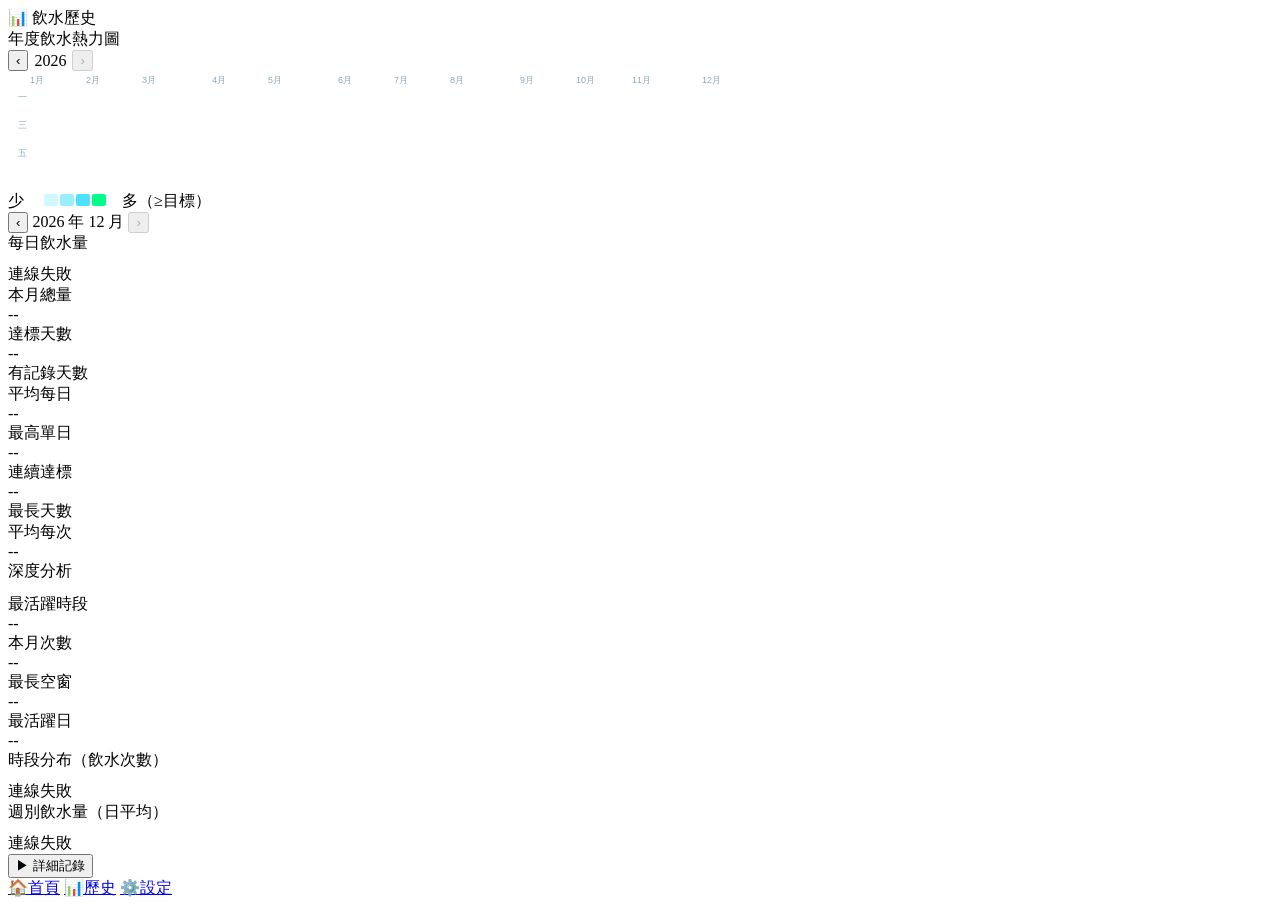
==== commit 930607b4: "feat(web): add annual calendar heatmap and responsive stats grid to history page - data/history: dra" ====
--- a/data/history.html
+++ b/data/history.html
@@ -9,6 +9,28 @@
 <body>
 <div class="container">
   <div class="page-title">📊 飲水歷史</div>
+
+  <!-- 年度熱力圖 -->
+  <div class="card">
+    <div class="hmap-header">
+      <div class="label">年度飲水熱力圖</div>
+      <div style="display:flex;align-items:center;gap:6px">
+        <button class="hmap-yr-btn" id="yr-prev">&#8249;</button>
+        <span class="hmap-yr-label" id="yr-label"></span>
+        <button class="hmap-yr-btn" id="yr-next">&#8250;</button>
+      </div>
+    </div>
+    <div id="hmap-loading" class="sub" style="text-align:center;padding:24px 0">載入中…</div>
+    <div id="hmap-wrap" class="hmap-wrap" style="display:none">
+      <canvas id="hmap-canvas"></canvas>
+    </div>
+    <div id="hmap-tip" class="hmap-tip"></div>
+    <div class="hmap-legend">
+      <span>少</span>
+      <canvas id="hmap-lgd" height="12"></canvas>
+      <span>多（≥目標）</span>
+    </div>
+  </div>
 
   <!-- 月份導航 -->
   <div class="month-nav">
@@ -130,20 +152,203 @@
 
 <script>
 const now = new Date();
-let curYear  = now.getFullYear();
-let curMonth = now.getMonth() + 1;
+let curYear   = now.getFullYear();
+let curMonth  = now.getMonth() + 1;
 let dailyGoal = 2000;
+
+// Heatmap state
+let curHmapYear  = now.getFullYear();
+let _hmapCache   = {};   // year -> dayTotals[]
+let _hmapFetchSeq = 0;
+
+// Month log state
 let _cachedEntries = [];
-let _logSorted = [];
-let _logPage = 1;
-let _logPageSize = 10;
-let _logExpanded = false;
+let _logSorted = [], _logPage = 1, _logPageSize = 10, _logExpanded = false;
 let _fetchSeq = 0;
 
 fetch('/api/config').then(r => r.json()).then(d => {
   if (d.ok && d.dailyGoalMl > 0 && d.dailyGoalMl < 50000) dailyGoal = d.dailyGoalMl;
   render();
-}).catch(() => render());
+  loadYearHeatmap(curHmapYear);
+}).catch(() => { render(); loadYearHeatmap(curHmapYear); });
+
+// ─── Heatmap ───────────────────────────────────────────────────────────────
+
+const HM = { CELL: 12, GAP: 2, LW: 22, LH: 18 };
+HM.STEP = HM.CELL + HM.GAP;
+
+async function loadYearHeatmap(year) {
+  const seq = ++_hmapFetchSeq;
+  document.getElementById('yr-label').textContent = year;
+  document.getElementById('yr-next').disabled = year >= now.getFullYear();
+
+  if (_hmapCache[year]) { drawHeatmap(year, _hmapCache[year]); return; }
+
+  document.getElementById('hmap-loading').style.display = '';
+  document.getElementById('hmap-wrap').style.display = 'none';
+
+  const curY = now.getFullYear(), curM = now.getMonth() + 1;
+  const months = [];
+  for (let m = 1; m <= 12; m++)
+    if (year < curY || m <= curM) months.push(String(m).padStart(2, '0'));
+
+  const results = await Promise.allSettled(
+    months.map(m => fetch('/api/logs?month=' + year + '-' + m).then(r => r.json()))
+  );
+  if (seq !== _hmapFetchSeq) return;
+
+  const isLeap  = year % 400 === 0 || (year % 4 === 0 && year % 100 !== 0);
+  const nDays   = isLeap ? 366 : 365;
+  const jan1    = new Date(year, 0, 1);
+  const dt      = new Array(nDays).fill(0);
+
+  for (const r of results) {
+    if (r.status !== 'fulfilled' || !r.value.ok) continue;
+    for (const e of (r.value.entries || [])) {
+      // Extract YYYY-MM-DD from the device's local ISO string to avoid browser timezone skew
+      const dm = e.ts && e.ts.match(/^(\d{4})-(\d{2})-(\d{2})/);
+      if (!dm) continue;
+      const ey = +dm[1], em = +dm[2], ed = +dm[3];
+      if (ey !== year) continue;
+      const idx = Math.round((new Date(year, em - 1, ed) - jan1) / 86400000);
+      if (idx >= 0 && idx < nDays && e.total > dt[idx]) dt[idx] = e.total;
+    }
+  }
+
+  // Only cache past years; current year may gain new entries while page stays open
+  if (year < now.getFullYear()) _hmapCache[year] = dt;
+  drawHeatmap(year, dt);
+}
+
+function drawHeatmap(year, dt) {
+  document.getElementById('hmap-loading').style.display = 'none';
+  document.getElementById('hmap-wrap').style.display   = '';
+
+  const { CELL, GAP, STEP, LW, LH } = HM;
+  const isLeap = year % 400 === 0 || (year % 4 === 0 && year % 100 !== 0);
+  const nDays  = isLeap ? 366 : 365;
+  const jan1   = new Date(year, 0, 1);
+  const startWd = (jan1.getDay() + 6) % 7;  // Mon-first: 0=Mon,6=Sun
+  const nWeeks  = Math.ceil((startWd + nDays) / 7);
+
+  const canvas = document.getElementById('hmap-canvas');
+  const r  = window.devicePixelRatio || 1;
+  const cw = LW + nWeeks * STEP + 4;
+  const ch = LH + 7 * STEP;
+  canvas.width  = cw * r;
+  canvas.height = ch * r;
+  canvas.style.width  = cw + 'px';
+  canvas.style.height = ch + 'px';
+  const ctx = canvas.getContext('2d');
+  ctx.scale(r, r);
+  ctx.clearRect(0, 0, cw, ch);
+
+  // Month labels
+  const MONTHS = ['1月','2月','3月','4月','5月','6月','7月','8月','9月','10月','11月','12月'];
+  ctx.font = '9px -apple-system, sans-serif';
+  ctx.fillStyle = '#8ca8b8';
+  ctx.textAlign = 'left';
+  let lastCol = -1;
+  for (let m = 0; m < 12; m++) {
+    const doy = Math.round((new Date(year, m, 1) - jan1) / 86400000);
+    const col = Math.floor((startWd + doy) / 7);
+    if (col !== lastCol) { ctx.fillText(MONTHS[m], LW + col * STEP, 12); lastCol = col; }
+  }
+
+  // Day-of-week labels (Mon / Wed / Fri)
+  const WD = ['一','二','三','四','五','六','日'];
+  ctx.textAlign = 'right';
+  [0, 2, 4].forEach(row => {
+    ctx.fillText(WD[row], LW - 3, LH + row * STEP + CELL - 1);
+  });
+
+  // Cells
+  for (let d = 0; d < nDays; d++) {
+    const grid = startWd + d;
+    const col  = Math.floor(grid / 7);
+    const row  = grid % 7;
+    const x    = LW + col * STEP;
+    const y    = LH + row * STEP;
+    const tot  = dt[d] || 0;
+
+    let fill;
+    if (tot <= 0)              fill = 'rgba(255,255,255,0.06)';
+    else if (tot >= dailyGoal) fill = '#00ff88';
+    else {
+      const pct = tot / dailyGoal;
+      fill = pct < 0.25 ? 'rgba(0,212,255,0.18)'
+           : pct < 0.50 ? 'rgba(0,212,255,0.40)'
+           : pct < 0.75 ? 'rgba(0,212,255,0.65)'
+                        : 'rgba(0,212,255,0.88)';
+    }
+    ctx.fillStyle = fill;
+    ctx.beginPath();
+    ctx.roundRect ? ctx.roundRect(x, y, CELL, CELL, 2) : ctx.rect(x, y, CELL, CELL);
+    ctx.fill();
+  }
+
+  // Store meta for tooltip
+  canvas._hm = { startWd, nDays, year, LW, LH, STEP, CELL, dt };
+
+  drawHmapLegend();
+}
+
+function drawHmapLegend() {
+  const c = document.getElementById('hmap-lgd');
+  const r = window.devicePixelRatio || 1;
+  const w = 90, h = 12;
+  c.width = w * r; c.height = h * r;
+  c.style.width = w + 'px'; c.style.height = h + 'px';
+  const ctx = c.getContext('2d');
+  ctx.scale(r, r);
+  const cols = ['rgba(255,255,255,0.06)','rgba(0,212,255,0.18)','rgba(0,212,255,0.4)','rgba(0,212,255,0.7)','#00ff88'];
+  const cw = 14;
+  cols.forEach((col, i) => {
+    ctx.fillStyle = col;
+    ctx.beginPath();
+    ctx.roundRect ? ctx.roundRect(i * (cw + 2), 0, cw, h, 2) : ctx.rect(i * (cw + 2), 0, cw, h);
+    ctx.fill();
+  });
+}
+
+function handleHmapPointer(canvas, clientX, clientY) {
+  const meta = canvas._hm;
+  if (!meta) return;
+  const rect = canvas.getBoundingClientRect();
+  const mx = clientX - rect.left;
+  const my = clientY - rect.top;
+  const col = Math.floor((mx - meta.LW) / meta.STEP);
+  const row = Math.floor((my - meta.LH) / meta.STEP);
+  if (col < 0 || row < 0 || row >= 7) { clearHmapTip(); return; }
+  const d = col * 7 + row - meta.startWd;
+  if (d < 0 || d >= meta.nDays) { clearHmapTip(); return; }
+  const date  = new Date(meta.year, 0, 1 + d);
+  const total = meta.dt[d] || 0;
+  document.getElementById('hmap-tip').textContent =
+    (date.getMonth()+1) + '月' + date.getDate() + '日：' +
+    (total > 0 ? Math.round(total) + ' ml' : '無記錄');
+}
+
+function clearHmapTip() { document.getElementById('hmap-tip').textContent = ''; }
+
+const hmapCanvas = document.getElementById('hmap-canvas');
+hmapCanvas.addEventListener('mousemove', function(e) { handleHmapPointer(this, e.clientX, e.clientY); });
+hmapCanvas.addEventListener('mouseleave', clearHmapTip);
+hmapCanvas.addEventListener('touchstart', function(e) {
+  handleHmapPointer(this, e.touches[0].clientX, e.touches[0].clientY);
+}, { passive: true });
+hmapCanvas.addEventListener('touchend', clearHmapTip);
+
+document.getElementById('yr-prev').addEventListener('click', () => {
+  curHmapYear--;
+  document.getElementById('yr-next').disabled = false;
+  loadYearHeatmap(curHmapYear);
+});
+document.getElementById('yr-next').addEventListener('click', () => {
+  if (curHmapYear >= now.getFullYear()) return;
+  curHmapYear++;
+  loadYearHeatmap(curHmapYear);
+});
 
 // ─── Helpers ───────────────────────────────────────────────────────────────
 
@@ -184,32 +389,26 @@
 
 function aggregateByWeekday(dailyTotals, y, m) {
   const wd = Array.from({length: 7}, () => []);
-  for (let i = 0; i < dailyTotals.length; i++) {
-    if (dailyTotals[i] > 0)
-      wd[new Date(y, m - 1, i + 1).getDay()].push(dailyTotals[i]);
-  }
-  const order  = [1, 2, 3, 4, 5, 6, 0];
-  const labels = ['一', '二', '三', '四', '五', '六', '日'];
-  const avgs = order.map(i => {
+  for (let i = 0; i < dailyTotals.length; i++)
+    if (dailyTotals[i] > 0) wd[new Date(y, m - 1, i + 1).getDay()].push(dailyTotals[i]);
+  const order = [1, 2, 3, 4, 5, 6, 0];
+  const avgs  = order.map(i => {
     const arr = wd[i];
     return arr.length ? arr.reduce((a, b) => a + b, 0) / arr.length : 0;
   });
-  return { avgs, labels };
+  return { avgs, labels: ['一', '二', '三', '四', '五', '六', '日'] };
 }
 
 function calcMaxStreak(dailyTotals, goal) {
   let max = 0, cur = 0;
-  for (const v of dailyTotals) {
-    if (v >= goal) { if (++cur > max) max = cur; } else cur = 0;
-  }
+  for (const v of dailyTotals) { if (v >= goal) { if (++cur > max) max = cur; } else cur = 0; }
   return max;
 }
 
 function calcMaxGapHours(entries) {
   const ts = entries
     .filter(e => e.ts && !isNaN(new Date(e.ts).getTime()))
-    .map(e => new Date(e.ts).getTime())
-    .sort((a, b) => a - b);
+    .map(e => new Date(e.ts).getTime()).sort((a, b) => a - b);
   if (ts.length < 2) return 0;
   let max = 0;
   for (let i = 1; i < ts.length; i++) max = Math.max(max, ts[i] - ts[i - 1]);
@@ -233,16 +432,12 @@
 
 // ─── Canvas Charts ──────────────────────────────────────────────────────────
 
-function dpr() { return window.devicePixelRatio || 1; }
-
 function setupCanvas(canvas) {
-  const r = dpr();
+  const r = window.devicePixelRatio || 1;
   const w = canvas.parentElement.clientWidth || 300;
   const h = canvas.height || 180;
-  canvas.width  = w * r;
-  canvas.height = h * r;
-  canvas.style.width  = w + 'px';
-  canvas.style.height = h + 'px';
+  canvas.width  = w * r; canvas.height = h * r;
+  canvas.style.width = w + 'px'; canvas.style.height = h + 'px';
   const ctx = canvas.getContext('2d');
   ctx.scale(r, r);
   return { ctx, w, h: canvas.height / r };
@@ -251,8 +446,7 @@
 function drawDailyChart(canvas, dailyTotals, goal) {
   const { ctx, w, h } = setupCanvas(canvas);
   const pad = { t: 12, r: 8, b: 30, l: 40 };
-  const cw = w - pad.l - pad.r;
-  const ch = h - pad.t - pad.b;
+  const cw = w - pad.l - pad.r, ch = h - pad.t - pad.b;
   const n = dailyTotals.length;
   const maxVal = Math.max(goal, ...dailyTotals, 1);
   const barW = Math.max(2, (cw / n) - 2);
@@ -261,8 +455,7 @@
 
   const gy = pad.t + ch * (1 - goal / maxVal);
   ctx.strokeStyle = 'rgba(0,255,136,0.3)';
-  ctx.setLineDash([4, 4]);
-  ctx.lineWidth = 1;
+  ctx.setLineDash([4, 4]); ctx.lineWidth = 1;
   ctx.beginPath(); ctx.moveTo(pad.l, gy); ctx.lineTo(pad.l + cw, gy); ctx.stroke();
   ctx.setLineDash([]);
 
@@ -279,11 +472,9 @@
   ctx.fillStyle = '#8ca8b8';
   ctx.font = '10px -apple-system, sans-serif';
   ctx.textAlign = 'center';
-  for (let i = 0; i < n; i++) {
-    if (i === 0 || (i + 1) % 5 === 0) {
+  for (let i = 0; i < n; i++)
+    if (i === 0 || (i + 1) % 5 === 0)
       ctx.fillText(i + 1, pad.l + i * (barW + gap) + barW / 2, h - pad.b + 14);
-    }
-  }
   ctx.textAlign = 'right';
   [0, 0.5, 1].forEach(f => {
     const v = Math.round(maxVal * f);
@@ -295,27 +486,22 @@
 function drawHourChart(canvas, bands, labels) {
   const { ctx, w, h } = setupCanvas(canvas);
   const pad = { t: 8, r: 50, b: 8, l: 62 };
-  const cw = w - pad.l - pad.r;
-  const ch = h - pad.t - pad.b;
-  const n = bands.length;
-  const maxVal = Math.max(...bands, 1);
-  const barH = Math.max(2, ch / n - 4);
-  const gap  = (ch - barH * n) / (n - 1 || 1);
+  const cw = w - pad.l - pad.r, ch = h - pad.t - pad.b;
+  const n = bands.length, maxVal = Math.max(...bands, 1);
+  const barH = Math.max(2, ch / n - 4), gap = (ch - barH * n) / (n - 1 || 1);
   ctx.clearRect(0, 0, w, h);
   ctx.font = '10px -apple-system, sans-serif';
 
   bands.forEach((v, i) => {
     const y  = pad.t + i * (barH + gap);
     const bw = v > 0 ? Math.max(2, (v / maxVal) * cw) : 2;
-    ctx.fillStyle = '#8ca8b8';
-    ctx.textAlign = 'right';
+    ctx.fillStyle = '#8ca8b8'; ctx.textAlign = 'right';
     ctx.fillText(labels[i], pad.l - 5, y + barH / 2 + 4);
     ctx.fillStyle = v > 0 ? '#00d4ff' : 'rgba(255,255,255,0.1)';
     ctx.beginPath();
     ctx.roundRect ? ctx.roundRect(pad.l, y, bw, barH, 3) : ctx.rect(pad.l, y, bw, barH);
     ctx.fill();
-    ctx.fillStyle = '#8ca8b8';
-    ctx.textAlign = 'left';
+    ctx.fillStyle = '#8ca8b8'; ctx.textAlign = 'left';
     ctx.fillText(v + ' 次', pad.l + bw + 5, y + barH / 2 + 4);
   });
 }
@@ -323,18 +509,14 @@
 function drawWeekChart(canvas, avgs, labels, goal) {
   const { ctx, w, h } = setupCanvas(canvas);
   const pad = { t: 12, r: 8, b: 28, l: 36 };
-  const cw = w - pad.l - pad.r;
-  const ch = h - pad.t - pad.b;
-  const n = labels.length;
-  const maxVal = Math.max(goal, ...avgs, 1);
-  const barW = Math.max(4, (cw / n) - 4);
-  const gap  = (cw - barW * n) / (n - 1 || 1);
+  const cw = w - pad.l - pad.r, ch = h - pad.t - pad.b;
+  const n = labels.length, maxVal = Math.max(goal, ...avgs, 1);
+  const barW = Math.max(4, (cw / n) - 4), gap = (cw - barW * n) / (n - 1 || 1);
   ctx.clearRect(0, 0, w, h);
 
   const gy = pad.t + ch * (1 - goal / maxVal);
   ctx.strokeStyle = 'rgba(0,255,136,0.25)';
-  ctx.setLineDash([4, 4]);
-  ctx.lineWidth = 1;
+  ctx.setLineDash([4, 4]); ctx.lineWidth = 1;
   ctx.beginPath(); ctx.moveTo(pad.l, gy); ctx.lineTo(pad.l + cw, gy); ctx.stroke();
   ctx.setLineDash([]);
 
@@ -349,12 +531,10 @@
   });
 
   ctx.fillStyle = '#8ca8b8';
-  ctx.font = '11px -apple-system, sans-serif';
-  ctx.textAlign = 'center';
+  ctx.font = '11px -apple-system, sans-serif'; ctx.textAlign = 'center';
   labels.forEach((l, i) => {
     ctx.fillText(l, pad.l + i * (barW + gap) + barW / 2, h - pad.b + 14);
   });
-
   ctx.textAlign = 'right';
   [0, 0.5, 1].forEach(f => {
     const v = Math.round(maxVal * f);
@@ -372,11 +552,8 @@
 }
 
 function setPageSize(n) {
-  _logPageSize = n;
-  _logPage = 1;
-  document.querySelectorAll('.ps-btn').forEach(b => {
-    b.classList.toggle('active', +b.dataset.ps === n);
-  });
+  _logPageSize = n; _logPage = 1;
+  document.querySelectorAll('.ps-btn').forEach(b => b.classList.toggle('active', +b.dataset.ps === n));
   renderLogPage();
 }
 
@@ -389,8 +566,7 @@
 function renderLogPage() {
   const total = _logSorted.length;
   const pages = Math.ceil(total / _logPageSize) || 1;
-  const start = (_logPage - 1) * _logPageSize;
-  const show  = _logSorted.slice(start, start + _logPageSize);
+  const show  = _logSorted.slice((_logPage - 1) * _logPageSize, _logPage * _logPageSize);
 
   document.getElementById('log-empty').style.display  = total === 0 ? '' : 'none';
   document.getElementById('log-table').style.display  = total > 0  ? '' : 'none';
@@ -415,11 +591,10 @@
 
 function updateToggle() {
   const btn = document.getElementById('log-toggle');
-  const n   = _logSorted.length;
   btn.textContent = (_logExpanded ? '▼' : '▶') + ' 詳細記錄 ';
   const sp = document.createElement('span');
   sp.id = 'log-count';
-  sp.textContent = n > 0 ? '（' + n + ' 筆）' : '';
+  sp.textContent = _logSorted.length > 0 ? '（' + _logSorted.length + ' 筆）' : '';
   btn.appendChild(sp);
 }
 
@@ -447,8 +622,7 @@
 function renderEmpty(msg) {
   ['daily-empty','hour-empty','week-empty','log-empty'].forEach(id => {
     const el = document.getElementById(id);
-    el.textContent = msg;
-    el.style.display = '';
+    el.textContent = msg; el.style.display = '';
   });
   ['daily-chart','hour-chart','week-chart','log-table','pagination'].forEach(id => {
     document.getElementById(id).style.display = 'none';
@@ -457,30 +631,26 @@
    'a-peak','a-count','a-gap','a-day'].forEach(id => {
     document.getElementById(id).textContent = '--';
   });
-  _logSorted = [];
-  updateToggle();
+  _logSorted = []; updateToggle();
 }
 
 function renderData(entries) {
   _cachedEntries = entries;
 
-  // Daily chart
   const dailyTotals = aggregateByDay(entries, curYear, curMonth);
   const hasData = dailyTotals.some(v => v > 0);
   document.getElementById('daily-chart').style.display = hasData ? '' : 'none';
   document.getElementById('daily-empty').style.display = hasData ? 'none' : '';
   if (hasData) drawDailyChart(document.getElementById('daily-chart'), dailyTotals, dailyGoal);
 
-  // Stats (6 cells)
-  const recorded  = dailyTotals.filter(v => v > 0);
+  const recorded   = dailyTotals.filter(v => v > 0);
   const monthTotal = recorded.reduce((a, b) => a + b, 0);
   const goalDays   = recorded.filter(v => v >= dailyGoal).length;
   const avgDay     = recorded.length ? Math.round(monthTotal / recorded.length) : 0;
   const maxDay     = recorded.length ? Math.round(Math.max(...recorded)) : 0;
   const streak     = calcMaxStreak(dailyTotals, dailyGoal);
-  const validDrinks = entries.filter(e => e.ml > 0);
-  const avgPer      = validDrinks.length
-    ? Math.round(validDrinks.reduce((a, e) => a + e.ml, 0) / validDrinks.length) : 0;
+  const validD     = entries.filter(e => e.ml > 0);
+  const avgPer     = validD.length ? Math.round(validD.reduce((a, e) => a + e.ml, 0) / validD.length) : 0;
   document.getElementById('s-total').textContent  = Math.round(monthTotal) + ' ml';
   document.getElementById('s-days').textContent   = goalDays + ' / ' + recorded.length;
   document.getElementById('s-avg').textContent    = avgDay + ' ml';
@@ -488,40 +658,35 @@
   document.getElementById('s-streak').textContent = streak + ' 天';
   document.getElementById('s-per').textContent    = avgPer + ' ml';
 
-  // Deep analysis
   const synced = entries.filter(e => e.ts && !isNaN(new Date(e.ts).getTime()));
   const { bands, labels } = aggregateByHourBand(synced);
-  const maxBand = Math.max(...bands);
+  const maxBand   = Math.max(...bands);
   const peakBands = maxBand > 0 ? labels.filter((_, i) => bands[i] === maxBand) : [];
-  document.getElementById('a-peak').textContent =
-    peakBands.length === 0 ? '--' :
-    peakBands.length === 1 ? peakBands[0] : peakBands[0] + ' 等';
+  document.getElementById('a-peak').textContent  =
+    peakBands.length === 0 ? '--' : peakBands.length === 1 ? peakBands[0] : peakBands[0] + ' 等';
   document.getElementById('a-count').textContent = entries.length + ' 次';
   const gap = calcMaxGapHours(synced);
   document.getElementById('a-gap').textContent   = gap > 0 ? gap.toFixed(1) + ' 小時' : '--';
   document.getElementById('a-day').textContent   = bestDrinkDay(synced);
 
-  // Hourly chart
   const hasHour = bands.some(v => v > 0);
   document.getElementById('hour-chart').style.display = hasHour ? '' : 'none';
   document.getElementById('hour-empty').style.display = hasHour ? 'none' : '';
   if (hasHour) drawHourChart(document.getElementById('hour-chart'), bands, labels);
 
-  // Weekday chart
   const { avgs, labels: wl } = aggregateByWeekday(dailyTotals, curYear, curMonth);
   const hasWeek = avgs.some(v => v > 0);
   document.getElementById('week-chart').style.display = hasWeek ? '' : 'none';
   document.getElementById('week-empty').style.display = hasWeek ? 'none' : '';
   if (hasWeek) drawWeekChart(document.getElementById('week-chart'), avgs, wl, dailyGoal);
 
-  // Log table
   _logSorted = entries.slice().sort((a, b) => tsMs(b) - tsMs(a));
   _logPage = 1;
   renderLogPage();
   updateToggle();
 }
 
-// Navigation
+// Month navigation
 document.getElementById('btn-prev').addEventListener('click', () => {
   if (--curMonth < 1) { curMonth = 12; curYear--; }
   render();
@@ -531,15 +696,15 @@
   render();
 });
 
-// Resize (debounced)
+// Resize
 let _resizeTimer = null;
 window.addEventListener('resize', () => {
   clearTimeout(_resizeTimer);
   _resizeTimer = setTimeout(() => {
-    const dt = aggregateByDay(_cachedEntries, curYear, curMonth);
     const dc = document.getElementById('daily-chart');
     const hc = document.getElementById('hour-chart');
     const wc = document.getElementById('week-chart');
+    const dt = aggregateByDay(_cachedEntries, curYear, curMonth);
     if (dc.style.display !== 'none') drawDailyChart(dc, dt, dailyGoal);
     if (hc.style.display !== 'none') {
       const synced = _cachedEntries.filter(e => e.ts && !isNaN(new Date(e.ts).getTime()));
@@ -550,6 +715,8 @@
       const { avgs, labels } = aggregateByWeekday(dt, curYear, curMonth);
       drawWeekChart(wc, avgs, labels, dailyGoal);
     }
+    if (_hmapCache[curHmapYear] && document.getElementById('hmap-wrap').style.display !== 'none')
+      drawHeatmap(curHmapYear, _hmapCache[curHmapYear]);
   }, 150);
 });
 </script>
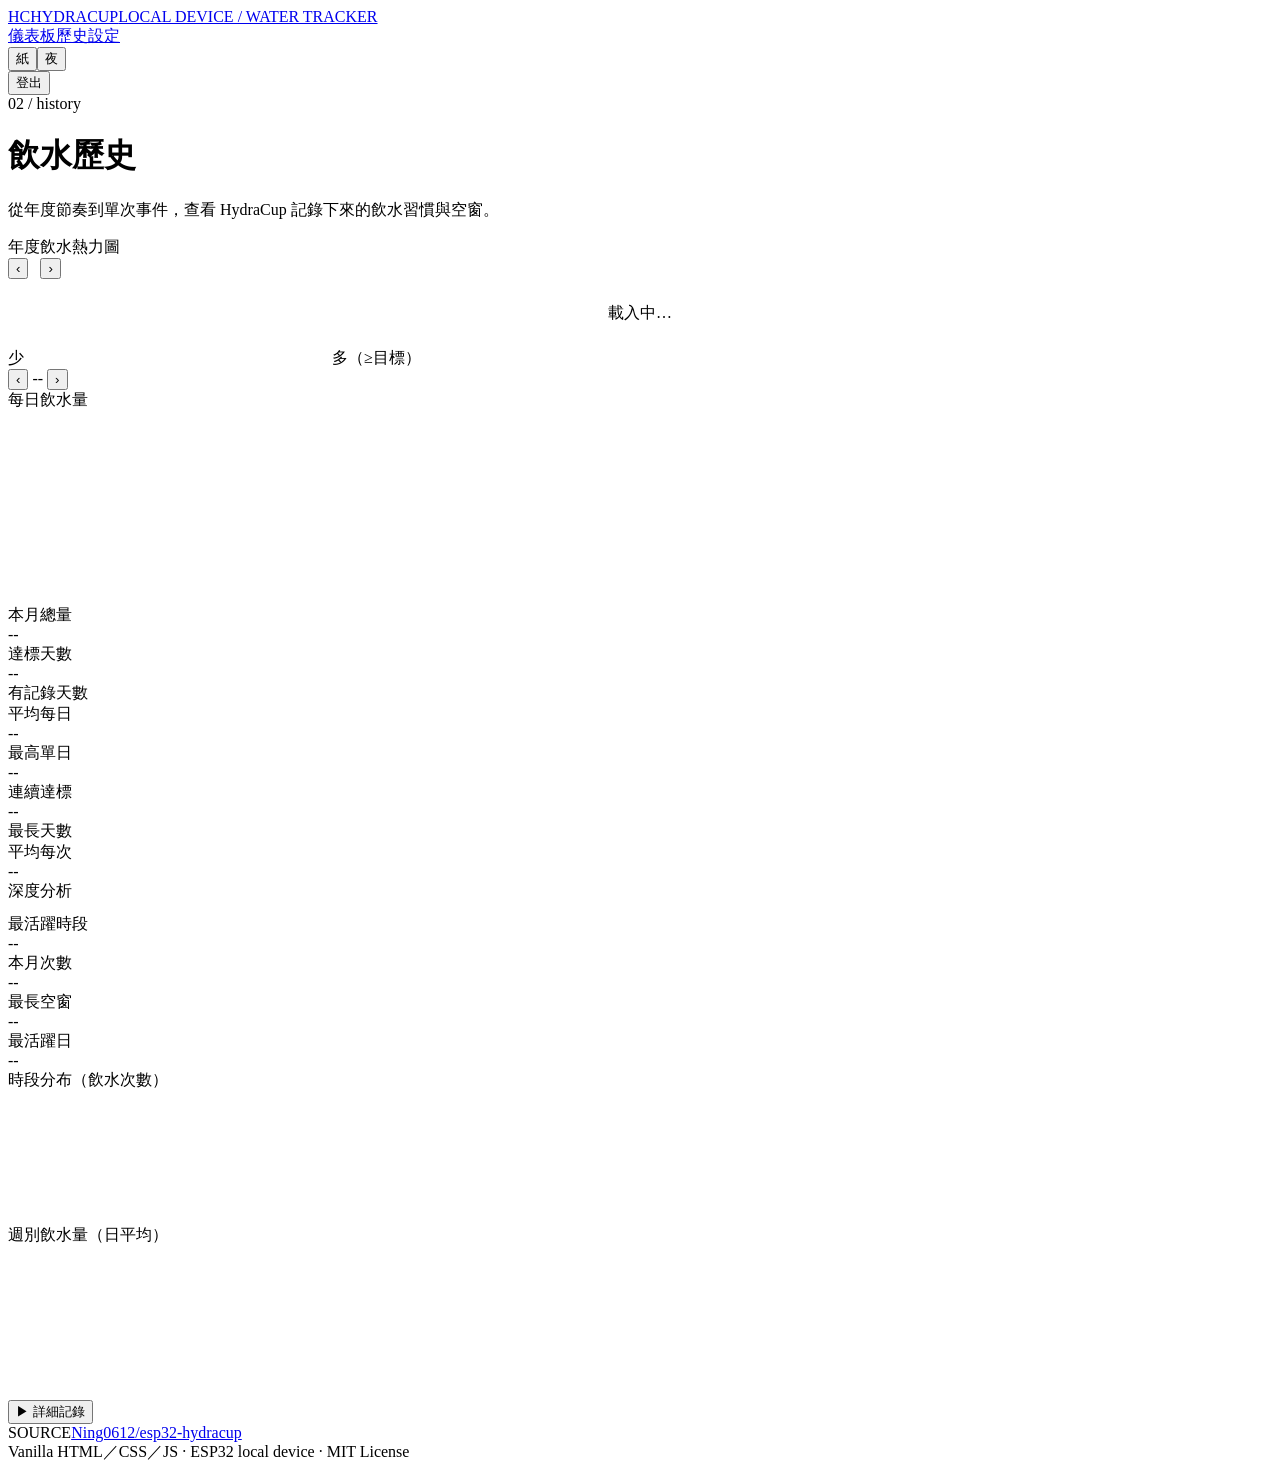
==== commit eb6a3c59: "feat(web): redesign dashboard and harden Discord delivery" ====
--- a/data/history.html
+++ b/data/history.html
@@ -3,46 +3,64 @@
 <head>
 <meta charset="UTF-8">
 <meta name="viewport" content="width=device-width,initial-scale=1">
-<title>歷史記錄 — 水杯追蹤器</title>
+<title>HydraCup / 歷史</title>
+<script>
+(function () {
+  var key = 'iot-ui-theme', stored = null;
+  try { stored = localStorage.getItem(key); } catch (e) {}
+  var theme = (stored === 'light' || stored === 'dark') ? stored :
+    (matchMedia('(prefers-color-scheme:dark)').matches ? 'dark' : 'light');
+  document.documentElement.dataset.theme = theme;
+})();
+</script>
+<link rel="icon" type="image/svg+xml" href="/favicon.svg">
 <link rel="stylesheet" href="/style.css">
 </head>
 <body>
-<div class="container">
-  <div class="page-title">📊 飲水歷史</div>
+<header class="topbar"><div class="topbar-in">
+  <a class="brand" href="/"><span class="brand-mark">HC</span><span class="brand-copy">HYDRACUP<span class="brand-sub">LOCAL DEVICE / WATER TRACKER</span></span></a>
+  <div class="topbar-actions">
+    <nav class="nav" aria-label="主要導覽"><a href="/">儀表板</a><a class="active" aria-current="page" href="/history">歷史</a><a href="/settings">設定</a></nav>
+    <div class="theme-toggle" role="group" aria-label="色彩主題"><button type="button" data-theme-choice="light" aria-pressed="false">紙</button><button type="button" data-theme-choice="dark" aria-pressed="false">夜</button></div>
+    <button class="nav-logout" type="button" data-logout>登出</button>
+  </div>
+</div></header>
+<main class="wrap">
+  <div class="intro"><div><div class="kicker">02 / history</div><h1>飲水歷史</h1></div><p>從年度節奏到單次事件，查看 HydraCup 記錄下來的飲水習慣與空窗。</p></div>
 
   <!-- 年度熱力圖 -->
   <div class="card">
     <div class="hmap-header">
       <div class="label">年度飲水熱力圖</div>
       <div style="display:flex;align-items:center;gap:6px">
-        <button class="hmap-yr-btn" id="yr-prev">&#8249;</button>
+        <button class="hmap-yr-btn" id="yr-prev" aria-label="查看上一年">&#8249;</button>
         <span class="hmap-yr-label" id="yr-label"></span>
-        <button class="hmap-yr-btn" id="yr-next">&#8250;</button>
+        <button class="hmap-yr-btn" id="yr-next" aria-label="查看下一年">&#8250;</button>
       </div>
     </div>
     <div id="hmap-loading" class="sub" style="text-align:center;padding:24px 0">載入中…</div>
     <div id="hmap-wrap" class="hmap-wrap" style="display:none">
-      <canvas id="hmap-canvas"></canvas>
-    </div>
-    <div id="hmap-tip" class="hmap-tip"></div>
+      <canvas id="hmap-canvas" aria-label="年度每日飲水量熱力圖"></canvas>
+    </div>
+    <div id="hmap-tip" class="hmap-tip" aria-live="polite"></div>
     <div class="hmap-legend">
       <span>少</span>
-      <canvas id="hmap-lgd" height="12"></canvas>
+      <canvas id="hmap-lgd" height="12" aria-label="飲水量圖例"></canvas>
       <span>多（≥目標）</span>
     </div>
   </div>
 
   <!-- 月份導航 -->
   <div class="month-nav">
-    <button id="btn-prev">&#8249;</button>
+    <button id="btn-prev" aria-label="查看上一個月">&#8249;</button>
     <span class="month-label" id="month-label">--</span>
-    <button id="btn-next">&#8250;</button>
+    <button id="btn-next" aria-label="查看下一個月">&#8250;</button>
   </div>
 
   <!-- 每日飲水量 -->
   <div class="card">
     <div class="label" style="margin-bottom:10px">每日飲水量</div>
-    <div class="chart-wrap"><canvas id="daily-chart" height="180"></canvas></div>
+    <div class="chart-wrap"><canvas id="daily-chart" height="180" aria-label="本月每日飲水量圖表"></canvas></div>
     <div id="daily-empty" class="empty-state" style="display:none">本月無飲水記錄</div>
   </div>
 
@@ -102,20 +120,20 @@
   <!-- 時段分布 -->
   <div class="card">
     <div class="label" style="margin-bottom:10px">時段分布（飲水次數）</div>
-    <div class="chart-wrap"><canvas id="hour-chart" height="120"></canvas></div>
+    <div class="chart-wrap"><canvas id="hour-chart" height="120" aria-label="本月時段飲水次數圖表"></canvas></div>
     <div id="hour-empty" class="empty-state" style="display:none">無時間同步記錄</div>
   </div>
 
   <!-- 週別飲水量 -->
   <div class="card">
     <div class="label" style="margin-bottom:10px">週別飲水量（日平均）</div>
-    <div class="chart-wrap"><canvas id="week-chart" height="140"></canvas></div>
+    <div class="chart-wrap"><canvas id="week-chart" height="140" aria-label="本月星期飲水量圖表"></canvas></div>
     <div id="week-empty" class="empty-state" style="display:none">本月無飲水記錄</div>
   </div>
 
   <!-- 詳細記錄（預設收合） -->
   <div class="card">
-    <button class="log-toggle" id="log-toggle" onclick="toggleLog()">
+    <button class="log-toggle" id="log-toggle" aria-expanded="false" aria-controls="log-section" onclick="toggleLog()">
       ▶ 詳細記錄 <span id="log-count"></span>
     </button>
     <div id="log-section" style="display:none;margin-top:10px">
@@ -136,20 +154,20 @@
         </table>
       </div>
       <div class="pagination" id="pagination" style="display:none">
-        <button id="pg-prev" onclick="goPage(-1)">&#8249;</button>
+         <button id="pg-prev" aria-label="查看上一頁記錄" onclick="goPage(-1)">&#8249;</button>
         <span id="pg-info"></span>
-        <button id="pg-next" onclick="goPage(1)">&#8250;</button>
+         <button id="pg-next" aria-label="查看下一頁記錄" onclick="goPage(1)">&#8250;</button>
       </div>
     </div>
   </div>
-</div>
-
-<nav>
-  <a href="/"><span class="ni">🏠</span>首頁</a>
-  <a href="/history" class="active"><span class="ni">📊</span>歷史</a>
-  <a href="/settings"><span class="ni">⚙️</span>設定</a>
-</nav>
-
+</main>
+
+<footer class="site-footer"><div class="footer-in">
+  <div class="footer-repo"><span class="label">SOURCE</span><a href="https://github.com/Ning0612/esp32-hydracup">Ning0612/esp32-hydracup</a></div>
+  <div class="footer-meta">Vanilla HTML／CSS／JS · ESP32 local device · MIT License</div>
+</div></footer>
+
+<script src="/ui.js"></script>
 <script>
 const now = new Date();
 let curYear   = now.getFullYear();
@@ -166,7 +184,7 @@
 let _logSorted = [], _logPage = 1, _logPageSize = 10, _logExpanded = false;
 let _fetchSeq = 0;
 
-fetch('/api/config').then(r => r.json()).then(d => {
+hydraFetch('/api/config').then(r => r.json()).then(d => {
   if (d.ok && d.dailyGoalMl > 0 && d.dailyGoalMl < 50000) dailyGoal = d.dailyGoalMl;
   render();
   loadYearHeatmap(curHmapYear);
@@ -193,7 +211,7 @@
     if (year < curY || m <= curM) months.push(String(m).padStart(2, '0'));
 
   const results = await Promise.allSettled(
-    months.map(m => fetch('/api/logs?month=' + year + '-' + m).then(r => r.json()))
+    months.map(m => hydraFetch('/api/logs?month=' + year + '-' + m).then(r => r.json()))
   );
   if (seq !== _hmapFetchSeq) return;
 
@@ -242,11 +260,12 @@
   const ctx = canvas.getContext('2d');
   ctx.scale(r, r);
   ctx.clearRect(0, 0, cw, ch);
+  const colors = chartColors();
 
   // Month labels
   const MONTHS = ['1月','2月','3月','4月','5月','6月','7月','8月','9月','10月','11月','12月'];
-  ctx.font = '9px -apple-system, sans-serif';
-  ctx.fillStyle = '#8ca8b8';
+  ctx.font = '9px Consolas, monospace';
+  ctx.fillStyle = colors.muted;
   ctx.textAlign = 'left';
   let lastCol = -1;
   for (let m = 0; m < 12; m++) {
@@ -271,20 +290,14 @@
     const y    = LH + row * STEP;
     const tot  = dt[d] || 0;
 
-    let fill;
-    if (tot <= 0)              fill = 'rgba(255,255,255,0.06)';
-    else if (tot >= dailyGoal) fill = '#00ff88';
-    else {
-      const pct = tot / dailyGoal;
-      fill = pct < 0.25 ? 'rgba(0,212,255,0.18)'
-           : pct < 0.50 ? 'rgba(0,212,255,0.40)'
-           : pct < 0.75 ? 'rgba(0,212,255,0.65)'
-                        : 'rgba(0,212,255,0.88)';
-    }
-    ctx.fillStyle = fill;
+    const pct = dailyGoal > 0 ? tot / dailyGoal : 0;
+    ctx.fillStyle = tot <= 0 ? colors.surface2 : colors.teal;
+    ctx.globalAlpha = tot <= 0 ? 1 : tot >= dailyGoal ? 1 :
+      (pct < 0.25 ? .24 : pct < 0.50 ? .42 : pct < 0.75 ? .66 : .86);
     ctx.beginPath();
-    ctx.roundRect ? ctx.roundRect(x, y, CELL, CELL, 2) : ctx.rect(x, y, CELL, CELL);
+    ctx.rect(x, y, CELL, CELL);
     ctx.fill();
+    ctx.globalAlpha = 1;
   }
 
   // Store meta for tooltip
@@ -301,13 +314,22 @@
   c.style.width = w + 'px'; c.style.height = h + 'px';
   const ctx = c.getContext('2d');
   ctx.scale(r, r);
-  const cols = ['rgba(255,255,255,0.06)','rgba(0,212,255,0.18)','rgba(0,212,255,0.4)','rgba(0,212,255,0.7)','#00ff88'];
+  const colors = chartColors();
+  const cols = [
+    { color: colors.surface2, alpha: 1 },
+    { color: colors.teal, alpha: .24 },
+    { color: colors.teal, alpha: .42 },
+    { color: colors.teal, alpha: .66 },
+    { color: colors.teal, alpha: 1 }
+  ];
   const cw = 14;
   cols.forEach((col, i) => {
-    ctx.fillStyle = col;
+    ctx.fillStyle = col.color;
+    ctx.globalAlpha = col.alpha;
     ctx.beginPath();
-    ctx.roundRect ? ctx.roundRect(i * (cw + 2), 0, cw, h, 2) : ctx.rect(i * (cw + 2), 0, cw, h);
+    ctx.rect(i * (cw + 2), 0, cw, h);
     ctx.fill();
+    ctx.globalAlpha = 1;
   });
 }
 
@@ -430,6 +452,17 @@
   return best;
 }
 
+function chartColors() {
+  const styles = getComputedStyle(document.documentElement);
+  return {
+    surface2: styles.getPropertyValue('--surface-2').trim(),
+    teal: styles.getPropertyValue('--teal').trim(),
+    tealDark: styles.getPropertyValue('--teal-dark').trim(),
+    muted: styles.getPropertyValue('--muted').trim(),
+    line: styles.getPropertyValue('--line').trim()
+  };
+}
+
 // ─── Canvas Charts ──────────────────────────────────────────────────────────
 
 function setupCanvas(canvas) {
@@ -445,6 +478,7 @@
 
 function drawDailyChart(canvas, dailyTotals, goal) {
   const { ctx, w, h } = setupCanvas(canvas);
+  const colors = chartColors();
   const pad = { t: 12, r: 8, b: 30, l: 40 };
   const cw = w - pad.l - pad.r, ch = h - pad.t - pad.b;
   const n = dailyTotals.length;
@@ -454,7 +488,7 @@
   ctx.clearRect(0, 0, w, h);
 
   const gy = pad.t + ch * (1 - goal / maxVal);
-  ctx.strokeStyle = 'rgba(0,255,136,0.3)';
+  ctx.strokeStyle = colors.line;
   ctx.setLineDash([4, 4]); ctx.lineWidth = 1;
   ctx.beginPath(); ctx.moveTo(pad.l, gy); ctx.lineTo(pad.l + cw, gy); ctx.stroke();
   ctx.setLineDash([]);
@@ -463,14 +497,16 @@
     const x  = pad.l + i * (barW + gap);
     const bh = v > 0 ? Math.max(2, (v / maxVal) * ch) : 2;
     const y  = pad.t + ch - bh;
-    ctx.fillStyle = v >= goal ? '#00ff88' : v > 0 ? '#00d4ff' : 'rgba(255,255,255,0.1)';
+    ctx.fillStyle = v >= goal ? colors.tealDark : v > 0 ? colors.teal : colors.surface2;
+    ctx.globalAlpha = v > 0 ? (v >= goal ? 1 : .75) : 1;
     ctx.beginPath();
-    ctx.roundRect ? ctx.roundRect(x, y, barW, bh, 3) : ctx.rect(x, y, barW, bh);
+    ctx.rect(x, y, barW, bh);
     ctx.fill();
-  });
-
-  ctx.fillStyle = '#8ca8b8';
-  ctx.font = '10px -apple-system, sans-serif';
+    ctx.globalAlpha = 1;
+  });
+
+  ctx.fillStyle = colors.muted;
+  ctx.font = '10px Consolas, monospace';
   ctx.textAlign = 'center';
   for (let i = 0; i < n; i++)
     if (i === 0 || (i + 1) % 5 === 0)
@@ -485,29 +521,33 @@
 
 function drawHourChart(canvas, bands, labels) {
   const { ctx, w, h } = setupCanvas(canvas);
+  const colors = chartColors();
   const pad = { t: 8, r: 50, b: 8, l: 62 };
   const cw = w - pad.l - pad.r, ch = h - pad.t - pad.b;
   const n = bands.length, maxVal = Math.max(...bands, 1);
   const barH = Math.max(2, ch / n - 4), gap = (ch - barH * n) / (n - 1 || 1);
   ctx.clearRect(0, 0, w, h);
-  ctx.font = '10px -apple-system, sans-serif';
+  ctx.font = '10px Consolas, monospace';
 
   bands.forEach((v, i) => {
     const y  = pad.t + i * (barH + gap);
     const bw = v > 0 ? Math.max(2, (v / maxVal) * cw) : 2;
-    ctx.fillStyle = '#8ca8b8'; ctx.textAlign = 'right';
+    ctx.fillStyle = colors.muted; ctx.textAlign = 'right';
     ctx.fillText(labels[i], pad.l - 5, y + barH / 2 + 4);
-    ctx.fillStyle = v > 0 ? '#00d4ff' : 'rgba(255,255,255,0.1)';
+    ctx.fillStyle = v > 0 ? colors.teal : colors.surface2;
+    ctx.globalAlpha = v > 0 ? .8 : 1;
     ctx.beginPath();
-    ctx.roundRect ? ctx.roundRect(pad.l, y, bw, barH, 3) : ctx.rect(pad.l, y, bw, barH);
+    ctx.rect(pad.l, y, bw, barH);
     ctx.fill();
-    ctx.fillStyle = '#8ca8b8'; ctx.textAlign = 'left';
+    ctx.globalAlpha = 1;
+    ctx.fillStyle = colors.muted; ctx.textAlign = 'left';
     ctx.fillText(v + ' 次', pad.l + bw + 5, y + barH / 2 + 4);
   });
 }
 
 function drawWeekChart(canvas, avgs, labels, goal) {
   const { ctx, w, h } = setupCanvas(canvas);
+  const colors = chartColors();
   const pad = { t: 12, r: 8, b: 28, l: 36 };
   const cw = w - pad.l - pad.r, ch = h - pad.t - pad.b;
   const n = labels.length, maxVal = Math.max(goal, ...avgs, 1);
@@ -515,7 +555,7 @@
   ctx.clearRect(0, 0, w, h);
 
   const gy = pad.t + ch * (1 - goal / maxVal);
-  ctx.strokeStyle = 'rgba(0,255,136,0.25)';
+  ctx.strokeStyle = colors.line;
   ctx.setLineDash([4, 4]); ctx.lineWidth = 1;
   ctx.beginPath(); ctx.moveTo(pad.l, gy); ctx.lineTo(pad.l + cw, gy); ctx.stroke();
   ctx.setLineDash([]);
@@ -524,14 +564,16 @@
     const x  = pad.l + i * (barW + gap);
     const bh = v > 0 ? Math.max(2, (v / maxVal) * ch) : 2;
     const y  = pad.t + ch - bh;
-    ctx.fillStyle = v >= goal ? '#00ff88' : v > 0 ? 'rgba(0,212,255,0.75)' : 'rgba(255,255,255,0.08)';
+    ctx.fillStyle = v >= goal ? colors.tealDark : v > 0 ? colors.teal : colors.surface2;
+    ctx.globalAlpha = v > 0 ? (v >= goal ? 1 : .75) : 1;
     ctx.beginPath();
-    ctx.roundRect ? ctx.roundRect(x, y, barW, bh, 3) : ctx.rect(x, y, barW, bh);
+    ctx.rect(x, y, barW, bh);
     ctx.fill();
-  });
-
-  ctx.fillStyle = '#8ca8b8';
-  ctx.font = '11px -apple-system, sans-serif'; ctx.textAlign = 'center';
+    ctx.globalAlpha = 1;
+  });
+
+  ctx.fillStyle = colors.muted;
+  ctx.font = '11px Consolas, monospace'; ctx.textAlign = 'center';
   labels.forEach((l, i) => {
     ctx.fillText(l, pad.l + i * (barW + gap) + barW / 2, h - pad.b + 14);
   });
@@ -548,6 +590,7 @@
 function toggleLog() {
   _logExpanded = !_logExpanded;
   document.getElementById('log-section').style.display = _logExpanded ? '' : 'none';
+  document.getElementById('log-toggle').setAttribute('aria-expanded', _logExpanded ? 'true' : 'false');
   updateToggle();
 }
 
@@ -609,7 +652,7 @@
   document.getElementById('btn-next').disabled =
     curYear > todayY || (curYear === todayY && curMonth >= todayM);
 
-  fetch('/api/logs?month=' + month)
+  hydraFetch('/api/logs?month=' + month)
     .then(r => r.json())
     .then(j => {
       if (seq !== _fetchSeq) return;
@@ -719,6 +762,24 @@
       drawHeatmap(curHmapYear, _hmapCache[curHmapYear]);
   }, 150);
 });
+
+window.addEventListener('hydra-theme-change', () => {
+  const dt = aggregateByDay(_cachedEntries, curYear, curMonth);
+  const dc = document.getElementById('daily-chart');
+  const hc = document.getElementById('hour-chart');
+  const wc = document.getElementById('week-chart');
+  if (dc.style.display !== 'none' && _cachedEntries.length) drawDailyChart(dc, dt, dailyGoal);
+  if (hc.style.display !== 'none' && _cachedEntries.length) {
+    const synced = _cachedEntries.filter(e => e.ts && !isNaN(new Date(e.ts).getTime()));
+    const { bands, labels } = aggregateByHourBand(synced);
+    drawHourChart(hc, bands, labels);
+  }
+  if (wc.style.display !== 'none' && _cachedEntries.length) {
+    const { avgs, labels } = aggregateByWeekday(dt, curYear, curMonth);
+    drawWeekChart(wc, avgs, labels, dailyGoal);
+  }
+  if (hmapCanvas._hm) drawHeatmap(hmapCanvas._hm.year, hmapCanvas._hm.dt);
+});
 </script>
 </body>
 </html>
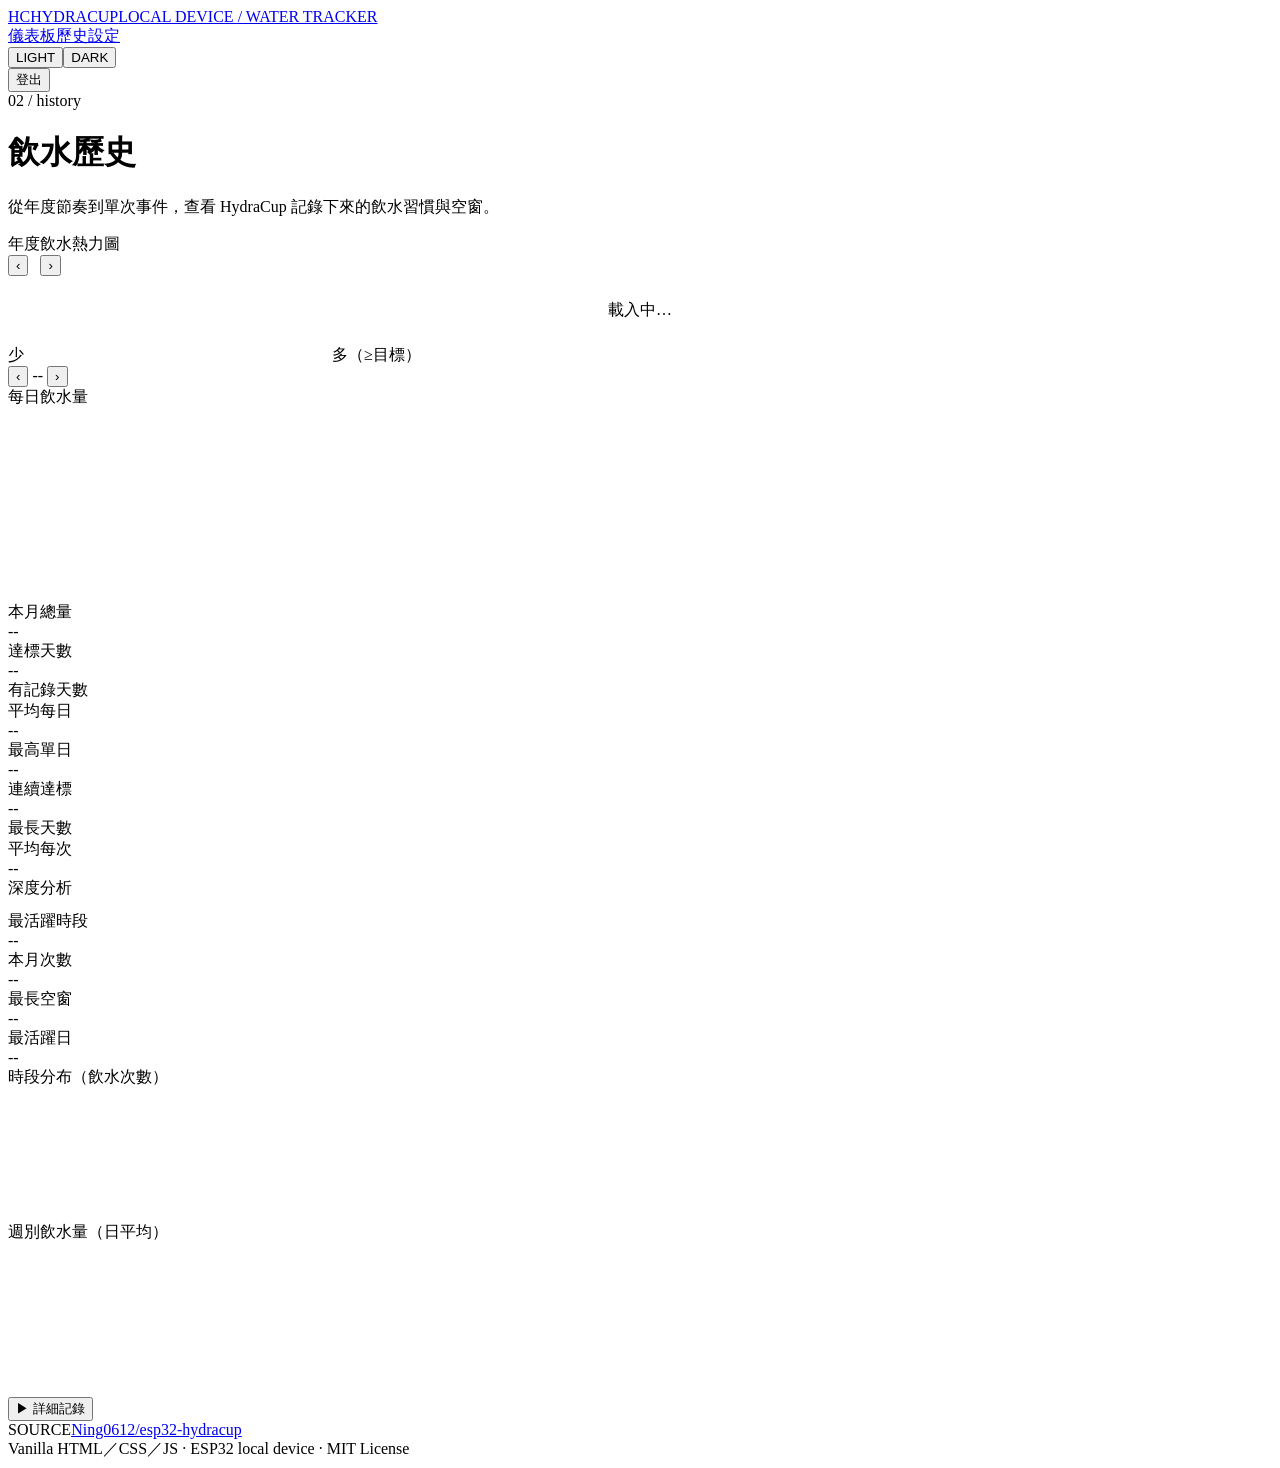
==== commit 475e53e6: "style(web): standardize theme toggle labels to LIGHT and DARK - data/history.html: change theme labe" ====
--- a/data/history.html
+++ b/data/history.html
@@ -21,7 +21,7 @@
   <a class="brand" href="/"><span class="brand-mark">HC</span><span class="brand-copy">HYDRACUP<span class="brand-sub">LOCAL DEVICE / WATER TRACKER</span></span></a>
   <div class="topbar-actions">
     <nav class="nav" aria-label="主要導覽"><a href="/">儀表板</a><a class="active" aria-current="page" href="/history">歷史</a><a href="/settings">設定</a></nav>
-    <div class="theme-toggle" role="group" aria-label="色彩主題"><button type="button" data-theme-choice="light" aria-pressed="false">紙</button><button type="button" data-theme-choice="dark" aria-pressed="false">夜</button></div>
+    <div class="theme-toggle" role="group" aria-label="色彩主題"><button type="button" data-theme-choice="light" aria-pressed="false">LIGHT</button><button type="button" data-theme-choice="dark" aria-pressed="false">DARK</button></div>
     <button class="nav-logout" type="button" data-logout>登出</button>
   </div>
 </div></header>
@@ -192,8 +192,22 @@
 
 // ─── Heatmap ───────────────────────────────────────────────────────────────
 
-const HM = { CELL: 12, GAP: 2, LW: 22, LH: 18 };
-HM.STEP = HM.CELL + HM.GAP;
+const HM = { MIN_CELL: 10, MAX_CELL: 22, GAP: 2, LW: 22, LH: 18 };
+
+function heatmapMetrics(nWeeks) {
+  const wrap = document.getElementById('hmap-wrap');
+  const available = Math.max(0, wrap.clientWidth - 4);
+  const fixedWidth = HM.LW + 4 + (nWeeks - 1) * HM.GAP;
+  const cell = Math.max(HM.MIN_CELL, Math.min(HM.MAX_CELL,
+    (available - fixedWidth) / nWeeks));
+  return {
+    CELL: cell,
+    GAP: HM.GAP,
+    STEP: cell + HM.GAP,
+    LW: HM.LW,
+    LH: HM.LH
+  };
+}
 
 async function loadYearHeatmap(year) {
   const seq = ++_hmapFetchSeq;
@@ -242,19 +256,19 @@
   document.getElementById('hmap-loading').style.display = 'none';
   document.getElementById('hmap-wrap').style.display   = '';
 
-  const { CELL, GAP, STEP, LW, LH } = HM;
   const isLeap = year % 400 === 0 || (year % 4 === 0 && year % 100 !== 0);
   const nDays  = isLeap ? 366 : 365;
   const jan1   = new Date(year, 0, 1);
   const startWd = (jan1.getDay() + 6) % 7;  // Mon-first: 0=Mon,6=Sun
   const nWeeks  = Math.ceil((startWd + nDays) / 7);
+  const { CELL, STEP, LW, LH } = heatmapMetrics(nWeeks);
 
   const canvas = document.getElementById('hmap-canvas');
   const r  = window.devicePixelRatio || 1;
   const cw = LW + nWeeks * STEP + 4;
   const ch = LH + 7 * STEP;
-  canvas.width  = cw * r;
-  canvas.height = ch * r;
+  canvas.width  = Math.round(cw * r);
+  canvas.height = Math.round(ch * r);
   canvas.style.width  = cw + 'px';
   canvas.style.height = ch + 'px';
   const ctx = canvas.getContext('2d');
@@ -780,6 +794,16 @@
   }
   if (hmapCanvas._hm) drawHeatmap(hmapCanvas._hm.year, hmapCanvas._hm.dt);
 });
+
+let _hmapResizeTimer;
+window.addEventListener('resize', () => {
+  clearTimeout(_hmapResizeTimer);
+  _hmapResizeTimer = setTimeout(() => {
+    const wrap = document.getElementById('hmap-wrap');
+    if (hmapCanvas._hm && wrap.style.display !== 'none')
+      drawHeatmap(hmapCanvas._hm.year, hmapCanvas._hm.dt);
+  }, 100);
+});
 </script>
 </body>
 </html>
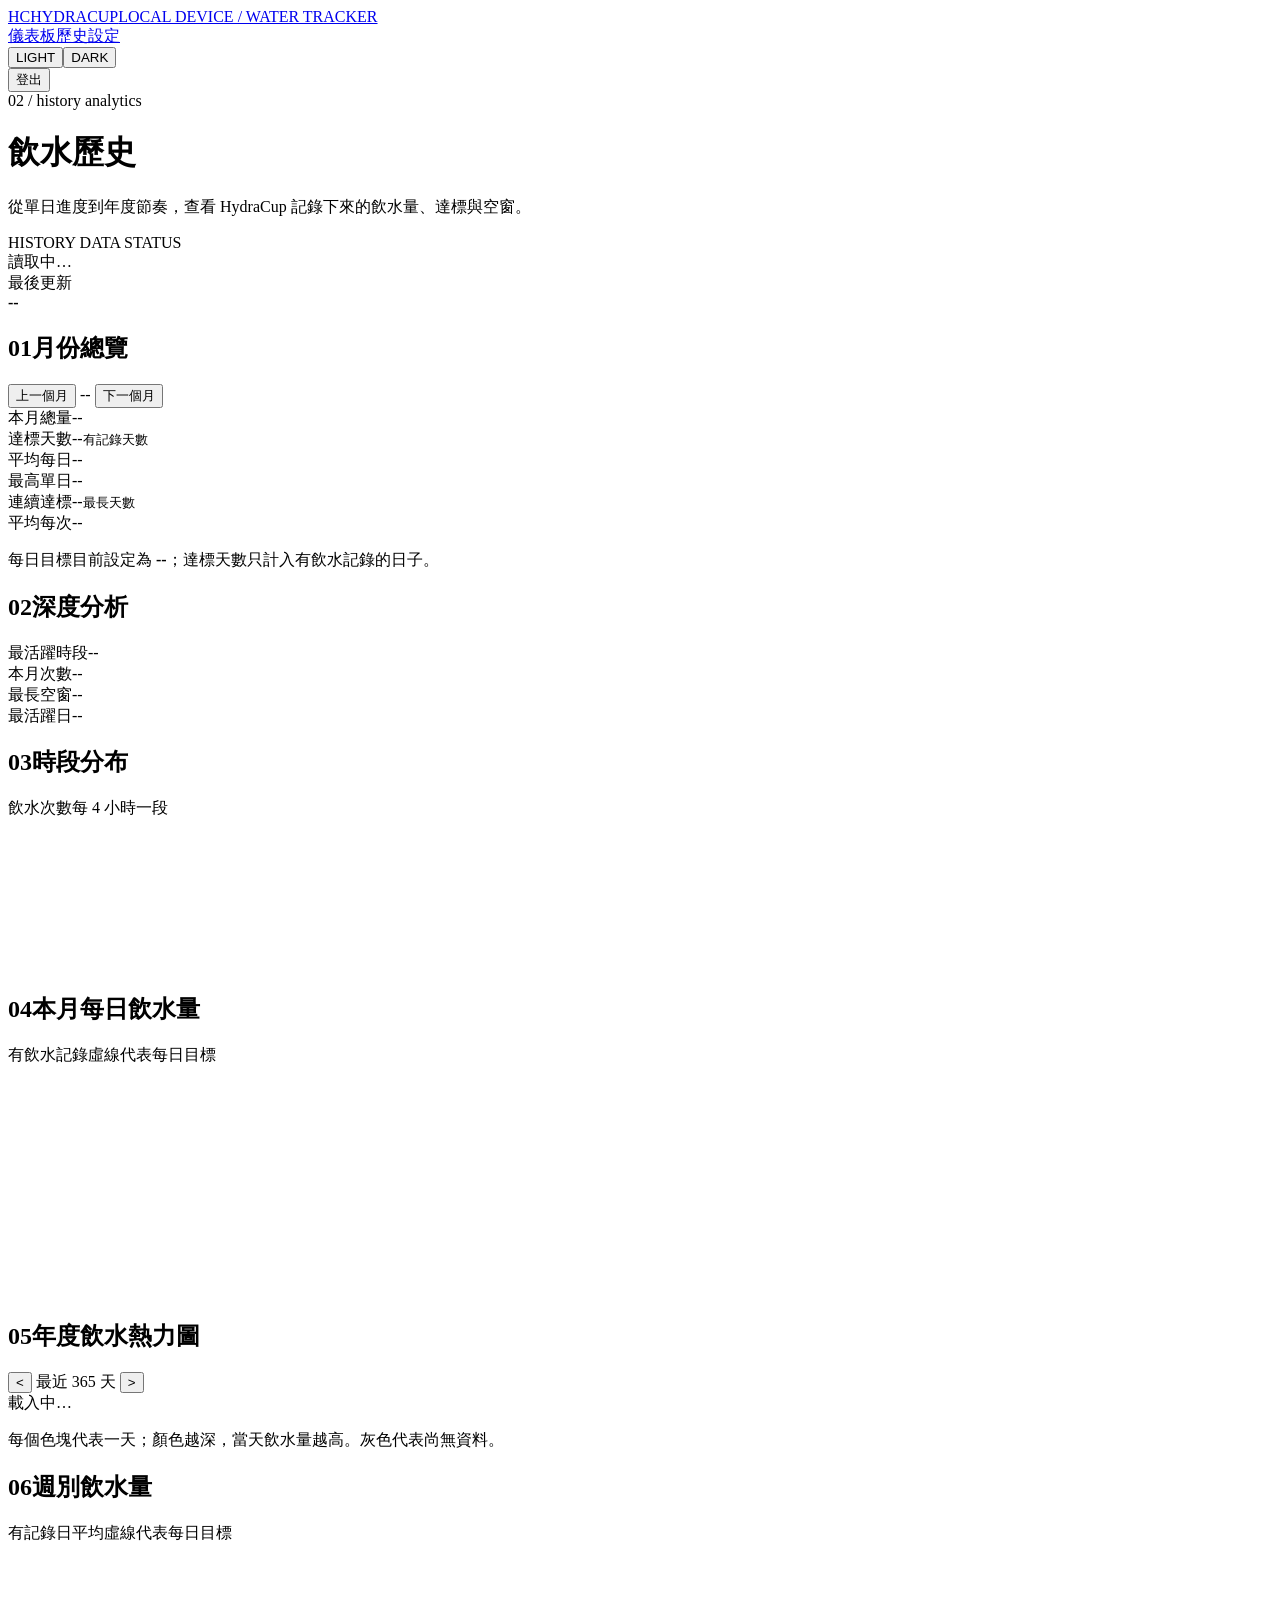
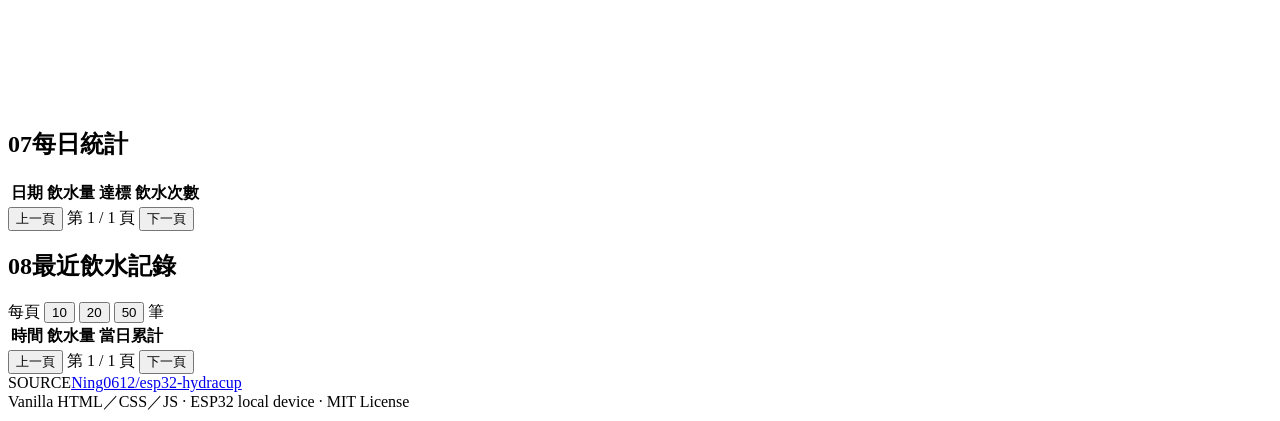
==== commit c46c6e41: "feat(web): redesign history page with advanced analytics and responsive layout - data/history.html: " ====
--- a/data/history.html
+++ b/data/history.html
@@ -16,7 +16,7 @@
 <link rel="icon" type="image/svg+xml" href="/favicon.svg">
 <link rel="stylesheet" href="/style.css">
 </head>
-<body>
+<body class="history-page">
 <header class="topbar"><div class="topbar-in">
   <a class="brand" href="/"><span class="brand-mark">HC</span><span class="brand-copy">HYDRACUP<span class="brand-sub">LOCAL DEVICE / WATER TRACKER</span></span></a>
   <div class="topbar-actions">
@@ -25,785 +25,580 @@
     <button class="nav-logout" type="button" data-logout>登出</button>
   </div>
 </div></header>
+
 <main class="wrap">
-  <div class="intro"><div><div class="kicker">02 / history</div><h1>飲水歷史</h1></div><p>從年度節奏到單次事件，查看 HydraCup 記錄下來的飲水習慣與空窗。</p></div>
-
-  <!-- 年度熱力圖 -->
-  <div class="card">
-    <div class="hmap-header">
-      <div class="label">年度飲水熱力圖</div>
-      <div style="display:flex;align-items:center;gap:6px">
-        <button class="hmap-yr-btn" id="yr-prev" aria-label="查看上一年">&#8249;</button>
-        <span class="hmap-yr-label" id="yr-label"></span>
-        <button class="hmap-yr-btn" id="yr-next" aria-label="查看下一年">&#8250;</button>
-      </div>
-    </div>
-    <div id="hmap-loading" class="sub" style="text-align:center;padding:24px 0">載入中…</div>
-    <div id="hmap-wrap" class="hmap-wrap" style="display:none">
-      <canvas id="hmap-canvas" aria-label="年度每日飲水量熱力圖"></canvas>
-    </div>
-    <div id="hmap-tip" class="hmap-tip" aria-live="polite"></div>
-    <div class="hmap-legend">
-      <span>少</span>
-      <canvas id="hmap-lgd" height="12" aria-label="飲水量圖例"></canvas>
-      <span>多（≥目標）</span>
-    </div>
+  <div class="intro">
+    <div><div class="kicker">02 / history analytics</div><h1>飲水歷史</h1></div>
+    <p>從單日進度到年度節奏，查看 HydraCup 記錄下來的飲水量、達標與空窗。</p>
   </div>
 
-  <!-- 月份導航 -->
-  <div class="month-nav">
-    <button id="btn-prev" aria-label="查看上一個月">&#8249;</button>
-    <span class="month-label" id="month-label">--</span>
-    <button id="btn-next" aria-label="查看下一個月">&#8250;</button>
-  </div>
-
-  <!-- 每日飲水量 -->
-  <div class="card">
-    <div class="label" style="margin-bottom:10px">每日飲水量</div>
-    <div class="chart-wrap"><canvas id="daily-chart" height="180" aria-label="本月每日飲水量圖表"></canvas></div>
+  <div class="message error" id="history-error" role="alert" aria-live="polite"></div>
+  <section class="status-banner history-status" id="history-status" aria-live="polite">
+    <div><div class="status-label">HISTORY DATA STATUS</div><div class="status-value" id="history-status-value">讀取中…</div></div>
+    <div class="updated">最後更新<br><strong id="history-updated">--</strong></div>
+  </section>
+
+  <section class="card history-card">
+    <h2><span>01</span>月份總覽</h2>
+    <div class="history-period-controls" role="group" aria-label="月份切換">
+      <button type="button" class="ghost" id="btn-prev" aria-label="查看上一個月">上一個月</button>
+      <span class="history-period" id="month-label" aria-live="polite">--</span>
+      <button type="button" class="ghost" id="btn-next" aria-label="查看下一個月">下一個月</button>
+    </div>
+    <div class="metric-grid history-metric-grid">
+      <div class="metric"><label>本月總量</label><span id="s-total">--</span></div>
+      <div class="metric"><label>達標天數</label><span id="s-days">--</span><small>有記錄天數</small></div>
+      <div class="metric"><label>平均每日</label><span id="s-avg">--</span></div>
+      <div class="metric"><label>最高單日</label><span id="s-max">--</span></div>
+      <div class="metric"><label>連續達標</label><span id="s-streak">--</span><small>最長天數</small></div>
+      <div class="metric"><label>平均每次</label><span id="s-per">--</span></div>
+    </div>
+    <p class="info">每日目標目前設定為 <strong id="goal-note">--</strong>；達標天數只計入有飲水記錄的日子。</p>
+  </section>
+
+  <section class="card history-card">
+    <h2><span>02</span>深度分析</h2>
+    <div class="metric-grid history-metric-grid history-analysis-grid">
+      <div class="metric"><label>最活躍時段</label><span id="a-peak">--</span></div>
+      <div class="metric"><label>本月次數</label><span id="a-count">--</span></div>
+      <div class="metric"><label>最長空窗</label><span id="a-gap">--</span></div>
+      <div class="metric"><label>最活躍日</label><span id="a-day">--</span></div>
+    </div>
+  </section>
+
+  <section class="card history-card">
+    <h2><span>03</span>時段分布</h2>
+    <div class="legend-row"><span><i class="key on"></i>飲水次數</span><span>每 4 小時一段</span></div>
+    <div class="chart-wrap"><canvas id="hour-chart" height="150" aria-label="本月時段飲水次數圖表"></canvas></div>
+    <div id="hour-empty" class="empty-state" style="display:none">無時間同步記錄</div>
+  </section>
+
+  <section class="card history-card">
+    <h2><span>04</span>本月每日飲水量</h2>
+    <div class="legend-row"><span><i class="key on"></i>有飲水記錄</span><span>虛線代表每日目標</span></div>
+    <div class="chart-wrap"><canvas id="daily-chart" height="230" aria-label="本月每日飲水量圖表"></canvas></div>
     <div id="daily-empty" class="empty-state" style="display:none">本月無飲水記錄</div>
-  </div>
-
-  <!-- 月統計摘要（6 格） -->
-  <div class="stats-grid">
-    <div class="stat-cell">
-      <div class="label">本月總量</div>
-      <div class="num-lg" id="s-total">--</div>
-    </div>
-    <div class="stat-cell">
-      <div class="label">達標天數</div>
-      <div class="num-lg" id="s-days">--</div>
-      <div class="sub">有記錄天數</div>
-    </div>
-    <div class="stat-cell">
-      <div class="label">平均每日</div>
-      <div class="num-lg" id="s-avg">--</div>
-    </div>
-    <div class="stat-cell">
-      <div class="label">最高單日</div>
-      <div class="num-lg" id="s-max">--</div>
-    </div>
-    <div class="stat-cell">
-      <div class="label">連續達標</div>
-      <div class="num-lg" id="s-streak">--</div>
-      <div class="sub">最長天數</div>
-    </div>
-    <div class="stat-cell">
-      <div class="label">平均每次</div>
-      <div class="num-lg" id="s-per">--</div>
-    </div>
-  </div>
-
-  <!-- 深度分析 -->
-  <div class="card">
-    <div class="label" style="margin-bottom:12px">深度分析</div>
-    <div class="stats-grid">
-      <div class="stat-cell">
-        <div class="label">最活躍時段</div>
-        <div class="num-sm" id="a-peak">--</div>
-      </div>
-      <div class="stat-cell">
-        <div class="label">本月次數</div>
-        <div class="num-sm" id="a-count">--</div>
-      </div>
-      <div class="stat-cell">
-        <div class="label">最長空窗</div>
-        <div class="num-sm" id="a-gap">--</div>
-      </div>
-      <div class="stat-cell">
-        <div class="label">最活躍日</div>
-        <div class="num-sm" id="a-day">--</div>
-      </div>
-    </div>
-  </div>
-
-  <!-- 時段分布 -->
-  <div class="card">
-    <div class="label" style="margin-bottom:10px">時段分布（飲水次數）</div>
-    <div class="chart-wrap"><canvas id="hour-chart" height="120" aria-label="本月時段飲水次數圖表"></canvas></div>
-    <div id="hour-empty" class="empty-state" style="display:none">無時間同步記錄</div>
-  </div>
-
-  <!-- 週別飲水量 -->
-  <div class="card">
-    <div class="label" style="margin-bottom:10px">週別飲水量（日平均）</div>
-    <div class="chart-wrap"><canvas id="week-chart" height="140" aria-label="本月星期飲水量圖表"></canvas></div>
+  </section>
+
+  <section class="card history-card">
+    <h2><span>05</span>年度飲水熱力圖</h2>
+    <div class="heatmap-controls" id="heatmap-controls" role="group" aria-label="熱力圖年份切換">
+      <button type="button" class="ghost" id="heatmap-prev" aria-label="較早年份">&lt;</button>
+      <span class="heatmap-period" id="heatmap-period" aria-live="polite">最近 365 天</span>
+      <button type="button" class="ghost" id="heatmap-next" aria-label="較新年份">&gt;</button>
+    </div>
+    <div id="heatmap-loading" class="sub history-loading">載入中…</div>
+    <div id="heatmap-message" class="history-note" role="status" aria-live="polite" style="display:none"></div>
+    <div class="heatmap-wrap" id="heatmap-wrap" style="display:none">
+      <canvas id="year-heatmap" class="heatmap-canvas" width="900" height="154" aria-label="最近 365 天每日飲水量熱力圖"></canvas>
+      <div class="heatmap-legend" aria-hidden="true"><span>少</span><i class="key heat-0"></i><i class="key heat-1"></i><i class="key heat-2"></i><i class="key heat-3"></i><i class="key heat-4"></i><span>多</span></div>
+    </div>
+    <p class="info">每個色塊代表一天；顏色越深，當天飲水量越高。灰色代表尚無資料。</p>
+  </section>
+
+  <section class="card history-card">
+    <h2><span>06</span>週別飲水量</h2>
+    <div class="legend-row"><span><i class="key on"></i>有記錄日平均</span><span>虛線代表每日目標</span></div>
+    <div class="chart-wrap"><canvas id="week-chart" height="160" aria-label="本月星期飲水量圖表"></canvas></div>
     <div id="week-empty" class="empty-state" style="display:none">本月無飲水記錄</div>
-  </div>
-
-  <!-- 詳細記錄（預設收合） -->
-  <div class="card">
-    <button class="log-toggle" id="log-toggle" aria-expanded="false" aria-controls="log-section" onclick="toggleLog()">
-      ▶ 詳細記錄 <span id="log-count"></span>
-    </button>
-    <div id="log-section" style="display:none;margin-top:10px">
-      <div class="page-size-row">
-        每頁
-        <button class="ps-btn active" data-ps="10" onclick="setPageSize(10)">10</button>
-        <button class="ps-btn" data-ps="20" onclick="setPageSize(20)">20</button>
-        <button class="ps-btn" data-ps="50" onclick="setPageSize(50)">50</button>
-        筆
-      </div>
-      <div id="log-empty" class="empty-state" style="display:none">本月無飲水記錄</div>
-      <div style="overflow-x:auto">
-        <table class="log-table" id="log-table" style="display:none">
-          <thead><tr>
-            <th>時間</th><th>飲水量</th><th>當日累計</th>
-          </tr></thead>
-          <tbody id="log-body"></tbody>
-        </table>
-      </div>
-      <div class="pagination" id="pagination" style="display:none">
-         <button id="pg-prev" aria-label="查看上一頁記錄" onclick="goPage(-1)">&#8249;</button>
-        <span id="pg-info"></span>
-         <button id="pg-next" aria-label="查看下一頁記錄" onclick="goPage(1)">&#8250;</button>
-      </div>
-    </div>
-  </div>
+  </section>
+
+  <section class="card history-card">
+    <h2><span>07</span>每日統計</h2>
+    <div id="daily-table-empty" class="empty-state" style="display:none">本月無飲水記錄</div>
+    <div class="table-wrap" id="daily-table-wrap">
+      <table class="history-table" id="daily-table">
+        <thead><tr><th>日期</th><th>飲水量</th><th>達標</th><th>飲水次數</th></tr></thead>
+        <tbody id="daily-body" aria-live="polite"></tbody>
+      </table>
+    </div>
+    <div class="pagination history-pagination" id="daily-pagination">
+      <button type="button" class="ghost" id="daily-prev">上一頁</button>
+      <span id="daily-page-label">第 1 / 1 頁</span>
+      <button type="button" class="ghost" id="daily-next">下一頁</button>
+    </div>
+  </section>
+
+  <section class="card history-card">
+    <h2><span>08</span>最近飲水記錄 <small id="log-count"></small></h2>
+    <div class="page-size-row">
+      每頁
+      <button type="button" class="ps-btn active" data-ps="10">10</button>
+      <button type="button" class="ps-btn" data-ps="20">20</button>
+      <button type="button" class="ps-btn" data-ps="50">50</button>
+      筆
+    </div>
+    <div id="log-empty" class="empty-state" style="display:none">本月無飲水記錄</div>
+    <div class="table-wrap" id="log-table-wrap">
+      <table class="history-table" id="log-table">
+        <thead><tr><th>時間</th><th>飲水量</th><th>當日累計</th></tr></thead>
+        <tbody id="log-body" aria-live="polite"></tbody>
+      </table>
+    </div>
+    <div class="pagination history-pagination" id="log-pagination">
+      <button type="button" class="ghost" id="log-prev">上一頁</button>
+      <span id="log-page-label">第 1 / 1 頁</span>
+      <button type="button" class="ghost" id="log-next">下一頁</button>
+    </div>
+  </section>
 </main>
 
 <footer class="site-footer"><div class="footer-in">
   <div class="footer-repo"><span class="label">SOURCE</span><a href="https://github.com/Ning0612/esp32-hydracup">Ning0612/esp32-hydracup</a></div>
   <div class="footer-meta">Vanilla HTML／CSS／JS · ESP32 local device · MIT License</div>
 </div></footer>
+<div id="history-tip" role="status" aria-live="polite"></div>
 
 <script src="/ui.js"></script>
 <script>
 const now = new Date();
-let curYear   = now.getFullYear();
-let curMonth  = now.getMonth() + 1;
+let curYear = now.getFullYear();
+let curMonth = now.getMonth() + 1;
 let dailyGoal = 2000;
-
-// Heatmap state
-let curHmapYear  = now.getFullYear();
-let _hmapCache   = {};   // year -> dayTotals[]
-let _hmapFetchSeq = 0;
-
-// Month log state
-let _cachedEntries = [];
-let _logSorted = [], _logPage = 1, _logPageSize = 10, _logExpanded = false;
-let _fetchSeq = 0;
-
-hydraFetch('/api/config').then(r => r.json()).then(d => {
-  if (d.ok && d.dailyGoalMl > 0 && d.dailyGoalMl < 50000) dailyGoal = d.dailyGoalMl;
-  render();
-  loadYearHeatmap(curHmapYear);
-}).catch(() => { render(); loadYearHeatmap(curHmapYear); });
-
-// ─── Heatmap ───────────────────────────────────────────────────────────────
-
-const HM = { MIN_CELL: 10, MAX_CELL: 22, GAP: 2, LW: 22, LH: 18 };
-
-function heatmapMetrics(nWeeks) {
-  const wrap = document.getElementById('hmap-wrap');
-  const available = Math.max(0, wrap.clientWidth - 4);
-  const fixedWidth = HM.LW + 4 + (nWeeks - 1) * HM.GAP;
-  const cell = Math.max(HM.MIN_CELL, Math.min(HM.MAX_CELL,
-    (available - fixedWidth) / nWeeks));
-  return {
-    CELL: cell,
-    GAP: HM.GAP,
-    STEP: cell + HM.GAP,
-    LW: HM.LW,
-    LH: HM.LH
-  };
-}
-
-async function loadYearHeatmap(year) {
-  const seq = ++_hmapFetchSeq;
-  document.getElementById('yr-label').textContent = year;
-  document.getElementById('yr-next').disabled = year >= now.getFullYear();
-
-  if (_hmapCache[year]) { drawHeatmap(year, _hmapCache[year]); return; }
-
-  document.getElementById('hmap-loading').style.display = '';
-  document.getElementById('hmap-wrap').style.display = 'none';
-
-  const curY = now.getFullYear(), curM = now.getMonth() + 1;
-  const months = [];
-  for (let m = 1; m <= 12; m++)
-    if (year < curY || m <= curM) months.push(String(m).padStart(2, '0'));
-
-  const results = await Promise.allSettled(
-    months.map(m => hydraFetch('/api/logs?month=' + year + '-' + m).then(r => r.json()))
-  );
-  if (seq !== _hmapFetchSeq) return;
-
-  const isLeap  = year % 400 === 0 || (year % 4 === 0 && year % 100 !== 0);
-  const nDays   = isLeap ? 366 : 365;
-  const jan1    = new Date(year, 0, 1);
-  const dt      = new Array(nDays).fill(0);
-
-  for (const r of results) {
-    if (r.status !== 'fulfilled' || !r.value.ok) continue;
-    for (const e of (r.value.entries || [])) {
-      // Extract YYYY-MM-DD from the device's local ISO string to avoid browser timezone skew
-      const dm = e.ts && e.ts.match(/^(\d{4})-(\d{2})-(\d{2})/);
-      if (!dm) continue;
-      const ey = +dm[1], em = +dm[2], ed = +dm[3];
-      if (ey !== year) continue;
-      const idx = Math.round((new Date(year, em - 1, ed) - jan1) / 86400000);
-      if (idx >= 0 && idx < nDays && e.total > dt[idx]) dt[idx] = e.total;
-    }
-  }
-
-  // Only cache past years; current year may gain new entries while page stays open
-  if (year < now.getFullYear()) _hmapCache[year] = dt;
-  drawHeatmap(year, dt);
-}
-
-function drawHeatmap(year, dt) {
-  document.getElementById('hmap-loading').style.display = 'none';
-  document.getElementById('hmap-wrap').style.display   = '';
-
-  const isLeap = year % 400 === 0 || (year % 4 === 0 && year % 100 !== 0);
-  const nDays  = isLeap ? 366 : 365;
-  const jan1   = new Date(year, 0, 1);
-  const startWd = (jan1.getDay() + 6) % 7;  // Mon-first: 0=Mon,6=Sun
-  const nWeeks  = Math.ceil((startWd + nDays) / 7);
-  const { CELL, STEP, LW, LH } = heatmapMetrics(nWeeks);
-
-  const canvas = document.getElementById('hmap-canvas');
-  const r  = window.devicePixelRatio || 1;
-  const cw = LW + nWeeks * STEP + 4;
-  const ch = LH + 7 * STEP;
-  canvas.width  = Math.round(cw * r);
-  canvas.height = Math.round(ch * r);
-  canvas.style.width  = cw + 'px';
-  canvas.style.height = ch + 'px';
-  const ctx = canvas.getContext('2d');
-  ctx.scale(r, r);
-  ctx.clearRect(0, 0, cw, ch);
-  const colors = chartColors();
-
-  // Month labels
-  const MONTHS = ['1月','2月','3月','4月','5月','6月','7月','8月','9月','10月','11月','12月'];
-  ctx.font = '9px Consolas, monospace';
-  ctx.fillStyle = colors.muted;
-  ctx.textAlign = 'left';
-  let lastCol = -1;
-  for (let m = 0; m < 12; m++) {
-    const doy = Math.round((new Date(year, m, 1) - jan1) / 86400000);
-    const col = Math.floor((startWd + doy) / 7);
-    if (col !== lastCol) { ctx.fillText(MONTHS[m], LW + col * STEP, 12); lastCol = col; }
-  }
-
-  // Day-of-week labels (Mon / Wed / Fri)
-  const WD = ['一','二','三','四','五','六','日'];
-  ctx.textAlign = 'right';
-  [0, 2, 4].forEach(row => {
-    ctx.fillText(WD[row], LW - 3, LH + row * STEP + CELL - 1);
-  });
-
-  // Cells
-  for (let d = 0; d < nDays; d++) {
-    const grid = startWd + d;
-    const col  = Math.floor(grid / 7);
-    const row  = grid % 7;
-    const x    = LW + col * STEP;
-    const y    = LH + row * STEP;
-    const tot  = dt[d] || 0;
-
-    const pct = dailyGoal > 0 ? tot / dailyGoal : 0;
-    ctx.fillStyle = tot <= 0 ? colors.surface2 : colors.teal;
-    ctx.globalAlpha = tot <= 0 ? 1 : tot >= dailyGoal ? 1 :
-      (pct < 0.25 ? .24 : pct < 0.50 ? .42 : pct < 0.75 ? .66 : .86);
-    ctx.beginPath();
-    ctx.rect(x, y, CELL, CELL);
-    ctx.fill();
-    ctx.globalAlpha = 1;
-  }
-
-  // Store meta for tooltip
-  canvas._hm = { startWd, nDays, year, LW, LH, STEP, CELL, dt };
-
-  drawHmapLegend();
-}
-
-function drawHmapLegend() {
-  const c = document.getElementById('hmap-lgd');
-  const r = window.devicePixelRatio || 1;
-  const w = 90, h = 12;
-  c.width = w * r; c.height = h * r;
-  c.style.width = w + 'px'; c.style.height = h + 'px';
-  const ctx = c.getContext('2d');
-  ctx.scale(r, r);
-  const colors = chartColors();
-  const cols = [
-    { color: colors.surface2, alpha: 1 },
-    { color: colors.teal, alpha: .24 },
-    { color: colors.teal, alpha: .42 },
-    { color: colors.teal, alpha: .66 },
-    { color: colors.teal, alpha: 1 }
-  ];
-  const cw = 14;
-  cols.forEach((col, i) => {
-    ctx.fillStyle = col.color;
-    ctx.globalAlpha = col.alpha;
-    ctx.beginPath();
-    ctx.rect(i * (cw + 2), 0, cw, h);
-    ctx.fill();
-    ctx.globalAlpha = 1;
-  });
-}
-
-function handleHmapPointer(canvas, clientX, clientY) {
-  const meta = canvas._hm;
-  if (!meta) return;
-  const rect = canvas.getBoundingClientRect();
-  const mx = clientX - rect.left;
-  const my = clientY - rect.top;
-  const col = Math.floor((mx - meta.LW) / meta.STEP);
-  const row = Math.floor((my - meta.LH) / meta.STEP);
-  if (col < 0 || row < 0 || row >= 7) { clearHmapTip(); return; }
-  const d = col * 7 + row - meta.startWd;
-  if (d < 0 || d >= meta.nDays) { clearHmapTip(); return; }
-  const date  = new Date(meta.year, 0, 1 + d);
-  const total = meta.dt[d] || 0;
-  document.getElementById('hmap-tip').textContent =
-    (date.getMonth()+1) + '月' + date.getDate() + '日：' +
-    (total > 0 ? Math.round(total) + ' ml' : '無記錄');
-}
-
-function clearHmapTip() { document.getElementById('hmap-tip').textContent = ''; }
-
-const hmapCanvas = document.getElementById('hmap-canvas');
-hmapCanvas.addEventListener('mousemove', function(e) { handleHmapPointer(this, e.clientX, e.clientY); });
-hmapCanvas.addEventListener('mouseleave', clearHmapTip);
-hmapCanvas.addEventListener('touchstart', function(e) {
-  handleHmapPointer(this, e.touches[0].clientX, e.touches[0].clientY);
-}, { passive: true });
-hmapCanvas.addEventListener('touchend', clearHmapTip);
-
-document.getElementById('yr-prev').addEventListener('click', () => {
-  curHmapYear--;
-  document.getElementById('yr-next').disabled = false;
-  loadYearHeatmap(curHmapYear);
-});
-document.getElementById('yr-next').addEventListener('click', () => {
-  if (curHmapYear >= now.getFullYear()) return;
-  curHmapYear++;
-  loadYearHeatmap(curHmapYear);
-});
-
-// ─── Helpers ───────────────────────────────────────────────────────────────
-
+let cachedEntries = [];
+let fetchSeq = 0;
+let logSorted = [];
+let logPage = 1;
+let logPageSize = 10;
+let dailyRows = [];
+let dailyPage = 1;
+let heatmapYear = null;
+let heatmapCache = { recent: null, years: {} };
+let heatmapFetchSeq = 0;
+let heatmapLoading = false;
+let heatmapInflight = {};
+let heatmapCells = [];
+let chartHits = { daily: [], hour: [], week: [] };
+
+function el(id) { return document.getElementById(id); }
 function monthStr(y, m) { return y + '-' + String(m).padStart(2, '0'); }
 function daysInMonth(y, m) { return new Date(y, m, 0).getDate(); }
+function pad2(n) { return String(n).padStart(2, '0'); }
+function dateKey(y, m, d) { return y + pad2(m) + pad2(d); }
+function dateKeyFromDate(d) { return dateKey(d.getFullYear(), d.getMonth() + 1, d.getDate()); }
+function dateKeyFromTs(ts) {
+  const match = String(ts || '').match(/^(\d{4})-(\d{2})-(\d{2})/);
+  return match ? match[1] + match[2] + match[3] : '';
+}
+function deviceHour(ts) {
+  const match = String(ts || '').match(/T(\d{2})/);
+  return match ? Number(match[1]) : -1;
+}
+function dateText(key) {
+  return /^\d{8}$/.test(String(key || '')) ? key.slice(0, 4) + '-' + key.slice(4, 6) + '-' + key.slice(6, 8) : '--';
+}
+function monthDayText(key) {
+  return /^\d{8}$/.test(String(key || '')) ? key.slice(4, 6) + '/' + key.slice(6, 8) : '--';
+}
 function fmtTs(ts) {
   if (!ts) return '時間未同步';
   const d = new Date(ts);
   if (isNaN(d.getTime())) return '時間未同步';
-  return (d.getMonth()+1) + '/' + d.getDate() + ' ' +
-    String(d.getHours()).padStart(2,'0') + ':' + String(d.getMinutes()).padStart(2,'0');
-}
-function tsMs(e) { const t = e.ts ? new Date(e.ts).getTime() : NaN; return isNaN(t) ? 0 : t; }
-
-function aggregateByDay(entries, y, m) {
-  const totals = new Array(daysInMonth(y, m)).fill(0);
-  for (const e of entries) {
-    if (!e.ts) continue;
-    const d = new Date(e.ts);
-    if (isNaN(d.getTime())) continue;
-    if (d.getFullYear() !== y || d.getMonth() + 1 !== m) continue;
-    const i = d.getDate() - 1;
-    if (e.total > totals[i]) totals[i] = e.total;
-  }
-  return totals;
-}
-
-function aggregateByHourBand(entries) {
-  const bands  = [0, 0, 0, 0, 0, 0];
-  const labels = ['0–4時', '4–8時', '8–12時', '12–16時', '16–20時', '20–24時'];
-  for (const e of entries) {
-    if (!e.ts) continue;
-    const d = new Date(e.ts);
-    if (!isNaN(d.getTime())) bands[Math.floor(d.getHours() / 4)]++;
-  }
-  return { bands, labels };
-}
-
-function aggregateByWeekday(dailyTotals, y, m) {
-  const wd = Array.from({length: 7}, () => []);
-  for (let i = 0; i < dailyTotals.length; i++)
-    if (dailyTotals[i] > 0) wd[new Date(y, m - 1, i + 1).getDay()].push(dailyTotals[i]);
-  const order = [1, 2, 3, 4, 5, 6, 0];
-  const avgs  = order.map(i => {
-    const arr = wd[i];
-    return arr.length ? arr.reduce((a, b) => a + b, 0) / arr.length : 0;
-  });
-  return { avgs, labels: ['一', '二', '三', '四', '五', '六', '日'] };
-}
-
-function calcMaxStreak(dailyTotals, goal) {
-  let max = 0, cur = 0;
-  for (const v of dailyTotals) { if (v >= goal) { if (++cur > max) max = cur; } else cur = 0; }
-  return max;
-}
-
-function calcMaxGapHours(entries) {
-  const ts = entries
-    .filter(e => e.ts && !isNaN(new Date(e.ts).getTime()))
-    .map(e => new Date(e.ts).getTime()).sort((a, b) => a - b);
-  if (ts.length < 2) return 0;
-  let max = 0;
-  for (let i = 1; i < ts.length; i++) max = Math.max(max, ts[i] - ts[i - 1]);
-  return max / 3600000;
-}
-
-function bestDrinkDay(entries) {
-  const counts = {};
-  for (const e of entries) {
-    if (!e.ts) continue;
-    const d = new Date(e.ts);
-    if (isNaN(d.getTime())) continue;
-    const k = (d.getMonth()+1) + '/' + d.getDate();
-    counts[k] = (counts[k] || 0) + 1;
-  }
-  let best = '--', max = 0;
-  for (const [k, v] of Object.entries(counts))
-    if (v > max) { max = v; best = k + '（' + v + '次）'; }
-  return best;
-}
-
+  return (d.getMonth() + 1) + '/' + d.getDate() + ' ' + pad2(d.getHours()) + ':' + pad2(d.getMinutes());
+}
+function tsMs(e) {
+  const t = e && e.ts ? new Date(e.ts).getTime() : NaN;
+  return isNaN(t) ? 0 : t;
+}
+function setText(id, value) { el(id).textContent = value; }
 function chartColors() {
   const styles = getComputedStyle(document.documentElement);
   return {
+    surface: styles.getPropertyValue('--inset').trim(),
     surface2: styles.getPropertyValue('--surface-2').trim(),
     teal: styles.getPropertyValue('--teal').trim(),
     tealDark: styles.getPropertyValue('--teal-dark').trim(),
     muted: styles.getPropertyValue('--muted').trim(),
+    ink: styles.getPropertyValue('--ink').trim(),
     line: styles.getPropertyValue('--line').trim()
   };
 }
 
-// ─── Canvas Charts ──────────────────────────────────────────────────────────
-
-function setupCanvas(canvas) {
+function setHistoryStatus(value, offline) {
+  el('history-status').className = 'status-banner history-status' + (offline ? ' state-off' : '');
+  setText('history-status-value', value);
+  if (!offline) setText('history-updated', new Date().toLocaleTimeString('zh-TW', { hour12: false }));
+}
+
+function aggregateByDay(entries, y, m) {
+  const totals = new Array(daysInMonth(y, m)).fill(0);
+  for (const entry of entries) {
+    const key = dateKeyFromTs(entry.ts);
+    if (!key || key.slice(0, 4) !== String(y) || Number(key.slice(4, 6)) !== m) continue;
+    const day = Number(key.slice(6, 8)) - 1;
+    if (day >= 0 && day < totals.length && Number(entry.total) > totals[day]) totals[day] = Number(entry.total);
+  }
+  return totals;
+}
+
+function aggregateDayCounts(entries, y, m) {
+  const counts = new Array(daysInMonth(y, m)).fill(0);
+  for (const entry of entries) {
+    const key = dateKeyFromTs(entry.ts);
+    if (!key || key.slice(0, 4) !== String(y) || Number(key.slice(4, 6)) !== m) continue;
+    const day = Number(key.slice(6, 8)) - 1;
+    if (day >= 0 && day < counts.length) counts[day]++;
+  }
+  return counts;
+}
+
+function aggregateByHourBand(entries) {
+  const bands = [0, 0, 0, 0, 0, 0];
+  const labels = ['0–4時', '4–8時', '8–12時', '12–16時', '16–20時', '20–24時'];
+  for (const entry of entries) {
+    const hour = deviceHour(entry.ts);
+    if (hour >= 0 && hour < 24) bands[Math.floor(hour / 4)]++;
+  }
+  return { bands, labels };
+}
+
+function aggregateByWeekday(dailyTotals, y, m) {
+  const grouped = Array.from({ length: 7 }, () => []);
+  for (let i = 0; i < dailyTotals.length; i++) {
+    if (dailyTotals[i] > 0) grouped[new Date(y, m - 1, i + 1).getDay()].push(dailyTotals[i]);
+  }
+  const order = [1, 2, 3, 4, 5, 6, 0];
+  const avgs = order.map(index => grouped[index].length ? grouped[index].reduce((a, b) => a + b, 0) / grouped[index].length : 0);
+  return { avgs, labels: ['一', '二', '三', '四', '五', '六', '日'] };
+}
+
+function calcMaxStreak(values, goal) {
+  let max = 0, current = 0;
+  for (const value of values) {
+    if (value >= goal) max = Math.max(max, ++current);
+    else current = 0;
+  }
+  return max;
+}
+
+function calcMaxGapHours(entries) {
+  const times = entries.filter(entry => entry.ts && !isNaN(new Date(entry.ts).getTime())).map(entry => new Date(entry.ts).getTime()).sort((a, b) => a - b);
+  let max = 0;
+  for (let i = 1; i < times.length; i++) max = Math.max(max, times[i] - times[i - 1]);
+  return times.length > 1 ? max / 3600000 : 0;
+}
+
+function bestDrinkDay(entries) {
+  const counts = {};
+  for (const entry of entries) {
+    const key = dateKeyFromTs(entry.ts);
+    if (key) counts[key] = (counts[key] || 0) + 1;
+  }
+  let best = '--', max = 0;
+  Object.keys(counts).forEach(key => {
+    if (counts[key] > max) { max = counts[key]; best = monthDayText(key) + '（' + counts[key] + '次）'; }
+  });
+  return best;
+}
+
+function setupCanvas(canvas, fallbackHeight) {
   const r = window.devicePixelRatio || 1;
   const w = canvas.parentElement.clientWidth || 300;
-  const h = canvas.height || 180;
-  canvas.width  = w * r; canvas.height = h * r;
-  canvas.style.width = w + 'px'; canvas.style.height = h + 'px';
+  const h = Number(canvas.getAttribute('height')) || fallbackHeight;
+  canvas.width = Math.max(1, Math.round(w * r));
+  canvas.height = Math.max(1, Math.round(h * r));
+  canvas.style.width = w + 'px';
+  canvas.style.height = h + 'px';
   const ctx = canvas.getContext('2d');
-  ctx.scale(r, r);
-  return { ctx, w, h: canvas.height / r };
-}
-
-function drawDailyChart(canvas, dailyTotals, goal) {
-  const { ctx, w, h } = setupCanvas(canvas);
+  ctx.setTransform(r, 0, 0, r, 0, 0);
+  return { ctx, w, h };
+}
+
+function drawDailyChart(canvas, totals, goal) {
+  const { ctx, w, h } = setupCanvas(canvas, 230);
   const colors = chartColors();
-  const pad = { t: 12, r: 8, b: 30, l: 40 };
+  const pad = { t: 28, r: 12, b: 34, l: 44 };
   const cw = w - pad.l - pad.r, ch = h - pad.t - pad.b;
-  const n = dailyTotals.length;
-  const maxVal = Math.max(goal, ...dailyTotals, 1);
-  const barW = Math.max(2, (cw / n) - 2);
-  const gap  = (cw - barW * n) / (n - 1 || 1);
-  ctx.clearRect(0, 0, w, h);
-
-  const gy = pad.t + ch * (1 - goal / maxVal);
-  ctx.strokeStyle = colors.line;
-  ctx.setLineDash([4, 4]); ctx.lineWidth = 1;
-  ctx.beginPath(); ctx.moveTo(pad.l, gy); ctx.lineTo(pad.l + cw, gy); ctx.stroke();
-  ctx.setLineDash([]);
-
-  dailyTotals.forEach((v, i) => {
-    const x  = pad.l + i * (barW + gap);
-    const bh = v > 0 ? Math.max(2, (v / maxVal) * ch) : 2;
-    const y  = pad.t + ch - bh;
-    ctx.fillStyle = v >= goal ? colors.tealDark : v > 0 ? colors.teal : colors.surface2;
-    ctx.globalAlpha = v > 0 ? (v >= goal ? 1 : .75) : 1;
-    ctx.beginPath();
-    ctx.rect(x, y, barW, bh);
-    ctx.fill();
-    ctx.globalAlpha = 1;
+  const maxVal = Math.max(goal, ...totals, 1);
+  const barW = Math.max(3, cw / totals.length - 3);
+  const gap = (cw - barW * totals.length) / Math.max(1, totals.length - 1);
+  chartHits.daily = [];
+  ctx.clearRect(0, 0, w, h); ctx.fillStyle = colors.surface; ctx.fillRect(0, 0, w, h);
+  ctx.fillStyle = colors.ink; ctx.font = '12px Consolas, monospace'; ctx.textAlign = 'left'; ctx.fillText('本月每日飲水量', pad.l, 16);
+  const goalY = pad.t + ch * (1 - goal / maxVal);
+  ctx.strokeStyle = colors.line; ctx.setLineDash([4, 4]); ctx.beginPath(); ctx.moveTo(pad.l, goalY); ctx.lineTo(pad.l + cw, goalY); ctx.stroke(); ctx.setLineDash([]);
+  totals.forEach((value, index) => {
+    const x = pad.l + index * (barW + gap);
+    const bh = value > 0 ? Math.max(2, value / maxVal * ch) : 2;
+    const y = pad.t + ch - bh;
+    ctx.fillStyle = value >= goal ? colors.tealDark : value > 0 ? colors.teal : colors.surface2;
+    ctx.globalAlpha = value > 0 ? (value >= goal ? 1 : .75) : 1;
+    ctx.fillRect(x, y, barW, bh); ctx.globalAlpha = 1;
+    chartHits.daily.push({ x, y, w: barW, h: bh, key: dateKey(curYear, curMonth, index + 1), value });
   });
-
-  ctx.fillStyle = colors.muted;
-  ctx.font = '10px Consolas, monospace';
-  ctx.textAlign = 'center';
-  for (let i = 0; i < n; i++)
-    if (i === 0 || (i + 1) % 5 === 0)
-      ctx.fillText(i + 1, pad.l + i * (barW + gap) + barW / 2, h - pad.b + 14);
-  ctx.textAlign = 'right';
-  [0, 0.5, 1].forEach(f => {
-    const v = Math.round(maxVal * f);
-    ctx.fillText(v >= 1000 ? (v/1000).toFixed(1) + 'k' : v,
-                 pad.l - 4, pad.t + ch * (1 - f) + 3);
+  ctx.fillStyle = colors.muted; ctx.font = '10px Consolas, monospace'; ctx.textAlign = 'center';
+  totals.forEach((_, index) => { if (index === 0 || (index + 1) % 5 === 0) ctx.fillText(String(index + 1), pad.l + index * (barW + gap) + barW / 2, h - 14); });
+  ctx.textAlign = 'right'; [0, .5, 1].forEach(f => { const value = Math.round(maxVal * f); ctx.fillText(value >= 1000 ? (value / 1000).toFixed(1) + 'k' : String(value), pad.l - 5, pad.t + ch * (1 - f) + 3); });
+}
+
+function drawHourChart(canvas, bands, labels) {
+  const { ctx, w, h } = setupCanvas(canvas, 150);
+  const colors = chartColors();
+  const pad = { t: 28, r: 58, b: 12, l: 70 };
+  const cw = w - pad.l - pad.r, ch = h - pad.t - pad.b;
+  const maxValue = Math.max(...bands, 1);
+  const barH = Math.max(3, ch / bands.length - 5);
+  const gap = (ch - barH * bands.length) / Math.max(1, bands.length - 1);
+  chartHits.hour = [];
+  ctx.clearRect(0, 0, w, h); ctx.fillStyle = colors.surface; ctx.fillRect(0, 0, w, h);
+  ctx.fillStyle = colors.ink; ctx.font = '12px Consolas, monospace'; ctx.textAlign = 'left'; ctx.fillText('本月時段飲水次數', pad.l, 16);
+  bands.forEach((value, index) => {
+    const y = pad.t + index * (barH + gap);
+    const bw = value > 0 ? Math.max(2, value / maxValue * cw) : 2;
+    ctx.fillStyle = colors.muted; ctx.textAlign = 'right'; ctx.fillText(labels[index], pad.l - 7, y + barH / 2 + 4);
+    ctx.fillStyle = value > 0 ? colors.teal : colors.surface2; ctx.globalAlpha = value > 0 ? .85 : 1; ctx.fillRect(pad.l, y, bw, barH); ctx.globalAlpha = 1;
+    ctx.fillStyle = colors.muted; ctx.textAlign = 'left'; ctx.fillText(value + ' 次', pad.l + bw + 6, y + barH / 2 + 4);
+    chartHits.hour.push({ x: pad.l, y, w: bw, h: barH, label: labels[index], value });
   });
 }
 
-function drawHourChart(canvas, bands, labels) {
-  const { ctx, w, h } = setupCanvas(canvas);
+function drawWeekChart(canvas, avgs, labels, goal) {
+  const { ctx, w, h } = setupCanvas(canvas, 160);
   const colors = chartColors();
-  const pad = { t: 8, r: 50, b: 8, l: 62 };
+  const pad = { t: 28, r: 12, b: 32, l: 42 };
   const cw = w - pad.l - pad.r, ch = h - pad.t - pad.b;
-  const n = bands.length, maxVal = Math.max(...bands, 1);
-  const barH = Math.max(2, ch / n - 4), gap = (ch - barH * n) / (n - 1 || 1);
-  ctx.clearRect(0, 0, w, h);
-  ctx.font = '10px Consolas, monospace';
-
-  bands.forEach((v, i) => {
-    const y  = pad.t + i * (barH + gap);
-    const bw = v > 0 ? Math.max(2, (v / maxVal) * cw) : 2;
-    ctx.fillStyle = colors.muted; ctx.textAlign = 'right';
-    ctx.fillText(labels[i], pad.l - 5, y + barH / 2 + 4);
-    ctx.fillStyle = v > 0 ? colors.teal : colors.surface2;
-    ctx.globalAlpha = v > 0 ? .8 : 1;
-    ctx.beginPath();
-    ctx.rect(pad.l, y, bw, barH);
-    ctx.fill();
-    ctx.globalAlpha = 1;
-    ctx.fillStyle = colors.muted; ctx.textAlign = 'left';
-    ctx.fillText(v + ' 次', pad.l + bw + 5, y + barH / 2 + 4);
+  const maxVal = Math.max(goal, ...avgs, 1);
+  const barW = Math.max(5, cw / labels.length - 7);
+  const gap = (cw - barW * labels.length) / Math.max(1, labels.length - 1);
+  chartHits.week = [];
+  ctx.clearRect(0, 0, w, h); ctx.fillStyle = colors.surface; ctx.fillRect(0, 0, w, h);
+  ctx.fillStyle = colors.ink; ctx.font = '12px Consolas, monospace'; ctx.textAlign = 'left'; ctx.fillText('本月星期飲水量（日平均）', pad.l, 16);
+  const goalY = pad.t + ch * (1 - goal / maxVal);
+  ctx.strokeStyle = colors.line; ctx.setLineDash([4, 4]); ctx.beginPath(); ctx.moveTo(pad.l, goalY); ctx.lineTo(pad.l + cw, goalY); ctx.stroke(); ctx.setLineDash([]);
+  avgs.forEach((value, index) => {
+    const x = pad.l + index * (barW + gap);
+    const bh = value > 0 ? Math.max(2, value / maxVal * ch) : 2;
+    const y = pad.t + ch - bh;
+    ctx.fillStyle = value >= goal ? colors.tealDark : value > 0 ? colors.teal : colors.surface2; ctx.globalAlpha = value > 0 ? (value >= goal ? 1 : .75) : 1; ctx.fillRect(x, y, barW, bh); ctx.globalAlpha = 1;
+    chartHits.week.push({ x, y, w: barW, h: bh, label: '星期' + labels[index], value: Math.round(value) });
   });
-}
-
-function drawWeekChart(canvas, avgs, labels, goal) {
-  const { ctx, w, h } = setupCanvas(canvas);
+  ctx.fillStyle = colors.muted; ctx.font = '11px Consolas, monospace'; ctx.textAlign = 'center'; labels.forEach((label, index) => ctx.fillText(label, pad.l + index * (barW + gap) + barW / 2, h - 13));
+  ctx.textAlign = 'right'; [0, .5, 1].forEach(f => { const value = Math.round(maxVal * f); ctx.fillText(value >= 1000 ? (value / 1000).toFixed(1) + 'k' : String(value), pad.l - 5, pad.t + ch * (1 - f) + 3); });
+}
+
+function showHistoryTip(event, text) {
+  const tip = el('history-tip');
+  tip.textContent = text; tip.style.display = 'block';
+  const left = Math.min(event.clientX + 12, window.innerWidth - tip.offsetWidth - 8);
+  const top = Math.max(8, event.clientY - 38);
+  tip.style.left = Math.max(8, left) + 'px'; tip.style.top = top + 'px';
+}
+function hideHistoryTip() { el('history-tip').style.display = 'none'; }
+function chartHit(canvas, hits, event) {
+  const rect = canvas.getBoundingClientRect();
+  const x = event.clientX - rect.left, y = event.clientY - rect.top;
+  return hits.find(hit => x >= hit.x && x <= hit.x + hit.w && y >= hit.y && y <= hit.y + hit.h);
+}
+function attachChartTooltip(id, type) {
+  const canvas = el(id);
+  canvas.addEventListener('mousemove', event => {
+    const hit = chartHit(canvas, chartHits[type], event);
+    if (!hit) { hideHistoryTip(); return; }
+    if (type === 'daily') showHistoryTip(event, monthDayText(hit.key) + ' ' + Math.round(hit.value) + ' ml');
+    else if (type === 'hour') showHistoryTip(event, hit.label + '：' + hit.value + ' 次');
+    else showHistoryTip(event, hit.label + '：' + hit.value + ' ml');
+  });
+  canvas.addEventListener('mouseleave', hideHistoryTip);
+}
+
+function heatmapDateRange(year) {
+  if (year === null) {
+    const end = new Date(now.getFullYear(), now.getMonth(), now.getDate(), 12);
+    const start = new Date(end); start.setDate(end.getDate() - 364);
+    return { start, end, count: 365, label: '最近 365 天' };
+  }
+  const start = new Date(year, 0, 1, 12);
+  const end = new Date(year, 11, 31, 12);
+  const leap = new Date(year, 1, 29, 12).getMonth() === 1;
+  return { start, end, count: leap ? 366 : 365, label: year + ' 年' };
+}
+function monthKeysForRange(start, end) {
+  const keys = [];
+  const cursor = new Date(start.getFullYear(), start.getMonth(), 1, 12);
+  const last = new Date(end.getFullYear(), end.getMonth(), 1, 12);
+  while (cursor <= last) { keys.push(monthStr(cursor.getFullYear(), cursor.getMonth() + 1)); cursor.setMonth(cursor.getMonth() + 1); }
+  return keys;
+}
+function fetchHeatmapMonth(month) {
+  if (heatmapInflight[month]) return heatmapInflight[month];
+  heatmapInflight[month] = hydraFetch('/api/logs?month=' + month).then(response => {
+    if (!response.ok) throw new Error('HTTP ' + response.status);
+    return response.json();
+  }).then(data => {
+    if (!data || !data.ok || !Array.isArray(data.entries)) throw new Error(data && data.error ? data.error : '無法讀取月份資料');
+    return data.entries;
+  }).finally(() => { delete heatmapInflight[month]; });
+  return heatmapInflight[month];
+}
+function heatmapMap(entries) {
+  const map = {};
+  for (const entry of entries) {
+    const key = dateKeyFromTs(entry.ts);
+    if (key && Number(entry.total) > (map[key] || 0)) map[key] = Number(entry.total);
+  }
+  return map;
+}
+function syncHeatmapControls() {
+  const period = heatmapYear === null ? '最近 365 天' : heatmapYear + ' 年';
+  setText('heatmap-period', period); el('heatmap-period').setAttribute('aria-label', period);
+  el('heatmap-prev').disabled = heatmapLoading;
+  el('heatmap-next').disabled = heatmapLoading;
+}
+function changeHeatmapYear(direction) {
+  if (heatmapLoading) return;
+  const currentYear = now.getFullYear();
+  if (heatmapYear === null) selectHeatmapYear(direction < 0 ? currentYear - 1 : currentYear);
+  else if (direction > 0 && heatmapYear >= currentYear) selectHeatmapYear(null);
+  else selectHeatmapYear(heatmapYear + direction);
+}
+function selectHeatmapYear(year) {
+  heatmapYear = Number.isInteger(year) ? year : null;
+  syncHeatmapControls(); loadHeatmap(heatmapYear);
+}
+async function loadHeatmap(year) {
+  const seq = ++heatmapFetchSeq;
+  const range = heatmapDateRange(year);
+  heatmapLoading = true; syncHeatmapControls();
+  setText('heatmap-loading', '載入中…'); el('heatmap-loading').style.display = '';
+  setHeatmapMessage('', '');
+  el('heatmap-wrap').style.display = 'none';
+  const cache = year === null ? heatmapCache.recent : heatmapCache.years[year];
+  if (cache) { drawHeatmap(year, cache); return; }
+  const results = await Promise.allSettled(monthKeysForRange(range.start, range.end).map(fetchHeatmapMonth));
+  if (seq !== heatmapFetchSeq) return;
+  heatmapLoading = false;
+  const failed = results.filter(result => result.status === 'rejected').length;
+  if (failed === results.length) {
+    syncHeatmapControls(); el('heatmap-loading').style.display = 'none'; setHeatmapMessage('熱力圖暫時無法載入，請稍後再試。', 'error'); return;
+  }
+  const entries = results.filter(result => result.status === 'fulfilled').flatMap(result => result.value);
+  const data = { start: range.start, end: range.end, count: range.count, label: range.label, map: heatmapMap(entries), hasData: entries.some(entry => !!dateKeyFromTs(entry.ts)) };
+  if (year === null) heatmapCache.recent = data;
+  else heatmapCache.years[year] = data;
+  syncHeatmapControls(); drawHeatmap(year, data); if (failed > 0) setHeatmapMessage('部分月份無法載入，顯示的色塊可能不完整。', 'warn');
+}
+function setHeatmapMessage(text, type) {
+  const message = el('heatmap-message'); message.textContent = text; message.className = 'history-note' + (type ? ' ' + type : ''); message.style.display = text ? '' : 'none';
+}
+function heatLevel(value, hasData) {
+  if (!hasData) return 0;
+  const ratio = dailyGoal > 0 ? value / dailyGoal : 0;
+  return ratio >= 1 ? 4 : ratio >= .75 ? 3 : ratio >= .5 ? 2 : 1;
+}
+function drawHeatmap(year, data) {
+  if (!data) return;
+  heatmapLoading = false; syncHeatmapControls();
+  el('heatmap-loading').style.display = 'none'; el('heatmap-wrap').style.display = '';
+  const canvas = el('year-heatmap');
+  const wrap = el('heatmap-wrap');
+  const cssWidth = Math.max(760, wrap.clientWidth - 18), cssHeight = 154, r = window.devicePixelRatio || 1;
+  canvas.width = Math.round(cssWidth * r); canvas.height = Math.round(cssHeight * r); canvas.style.width = cssWidth + 'px'; canvas.style.height = cssHeight + 'px';
+  const ctx = canvas.getContext('2d'); ctx.setTransform(r, 0, 0, r, 0, 0); ctx.clearRect(0, 0, cssWidth, cssHeight);
+  const startDay = data.start.getDay(), weeks = Math.floor((data.count - 1 + startDay) / 7) + 1;
+  const left = 31, top = 21, gap = 3, cell = Math.max(5, Math.min(14, (cssWidth - left - 8 - (weeks - 1) * gap) / weeks));
   const colors = chartColors();
-  const pad = { t: 12, r: 8, b: 28, l: 36 };
-  const cw = w - pad.l - pad.r, ch = h - pad.t - pad.b;
-  const n = labels.length, maxVal = Math.max(goal, ...avgs, 1);
-  const barW = Math.max(4, (cw / n) - 4), gap = (cw - barW * n) / (n - 1 || 1);
-  ctx.clearRect(0, 0, w, h);
-
-  const gy = pad.t + ch * (1 - goal / maxVal);
-  ctx.strokeStyle = colors.line;
-  ctx.setLineDash([4, 4]); ctx.lineWidth = 1;
-  ctx.beginPath(); ctx.moveTo(pad.l, gy); ctx.lineTo(pad.l + cw, gy); ctx.stroke();
-  ctx.setLineDash([]);
-
-  avgs.forEach((v, i) => {
-    const x  = pad.l + i * (barW + gap);
-    const bh = v > 0 ? Math.max(2, (v / maxVal) * ch) : 2;
-    const y  = pad.t + ch - bh;
-    ctx.fillStyle = v >= goal ? colors.tealDark : v > 0 ? colors.teal : colors.surface2;
-    ctx.globalAlpha = v > 0 ? (v >= goal ? 1 : .75) : 1;
-    ctx.beginPath();
-    ctx.rect(x, y, barW, bh);
-    ctx.fill();
-    ctx.globalAlpha = 1;
-  });
-
-  ctx.fillStyle = colors.muted;
-  ctx.font = '11px Consolas, monospace'; ctx.textAlign = 'center';
-  labels.forEach((l, i) => {
-    ctx.fillText(l, pad.l + i * (barW + gap) + barW / 2, h - pad.b + 14);
-  });
-  ctx.textAlign = 'right';
-  [0, 0.5, 1].forEach(f => {
-    const v = Math.round(maxVal * f);
-    ctx.fillText(v >= 1000 ? (v/1000).toFixed(1) + 'k' : v,
-                 pad.l - 4, pad.t + ch * (1 - f) + 3);
-  });
-}
-
-// ─── Log Table ──────────────────────────────────────────────────────────────
-
-function toggleLog() {
-  _logExpanded = !_logExpanded;
-  document.getElementById('log-section').style.display = _logExpanded ? '' : 'none';
-  document.getElementById('log-toggle').setAttribute('aria-expanded', _logExpanded ? 'true' : 'false');
-  updateToggle();
-}
-
-function setPageSize(n) {
-  _logPageSize = n; _logPage = 1;
-  document.querySelectorAll('.ps-btn').forEach(b => b.classList.toggle('active', +b.dataset.ps === n));
-  renderLogPage();
-}
-
-function goPage(delta) {
-  const pages = Math.ceil(_logSorted.length / _logPageSize) || 1;
-  _logPage = Math.max(1, Math.min(pages, _logPage + delta));
-  renderLogPage();
-}
-
+  ctx.fillStyle = colors.surface; ctx.fillRect(0, 0, cssWidth, cssHeight); ctx.font = '10px Consolas, monospace'; ctx.fillStyle = colors.muted;
+  ['日', '一', '三', '五'].forEach((label, index) => ctx.fillText(label, 3, top + index * 2 * (cell + gap) + cell - 1));
+  heatmapCells = [];
+  let lastMonthX = -999;
+  for (let offset = 0; offset < data.count; offset++) {
+    const date = new Date(data.start); date.setDate(data.start.getDate() + offset);
+    const row = date.getDay(), col = Math.floor((offset + startDay) / 7), x = left + col * (cell + gap), y = top + row * (cell + gap), key = dateKeyFromDate(date), value = data.map[key] || 0, level = heatLevel(value, Object.prototype.hasOwnProperty.call(data.map, key));
+    if (date.getDate() === 1 && x - lastMonthX > 28) { ctx.fillStyle = colors.muted; ctx.fillText((date.getMonth() + 1) + '月', x, 11); lastMonthX = x; }
+    ctx.fillStyle = level === 0 ? colors.surface2 : colors.teal; ctx.globalAlpha = level === 0 ? 1 : [.25, .45, .68, .85, 1][level]; ctx.fillRect(x, y, cell, cell); ctx.globalAlpha = 1;
+    heatmapCells.push({ x, y, w: cell, h: cell, key, value, hasData: level > 0 });
+  }
+  ctx.fillStyle = colors.ink; ctx.fillText(data.label, left, cssHeight - 3);
+  canvas.setAttribute('aria-label', data.label + '每日飲水量熱力圖');
+  canvas._heatmap = { start: data.start, count: data.count, startDay, left, top, gap, cell };
+}
+function handleHeatmapTip(event) {
+  const canvas = el('year-heatmap'), meta = canvas._heatmap;
+  if (!meta) return;
+  const rect = canvas.getBoundingClientRect(), x = event.clientX - rect.left, y = event.clientY - rect.top;
+  const col = Math.floor((x - meta.left) / (meta.cell + meta.gap)), row = Math.floor((y - meta.top) / (meta.cell + meta.gap));
+  const hit = heatmapCells.find(cell => x >= cell.x && x <= cell.x + cell.w && y >= cell.y && y <= cell.y + cell.h && Math.floor((cell.x - meta.left) / (meta.cell + meta.gap)) === col && Math.floor((cell.y - meta.top) / (meta.cell + meta.gap)) === row);
+  if (!hit) { hideHistoryTip(); return; }
+  showHistoryTip(event, dateText(hit.key) + ' ' + (hit.hasData ? Math.round(hit.value) + ' ml' : '尚無資料'));
+}
+
+function renderDailyTable(totals, counts) {
+  dailyRows = totals.map((total, index) => ({ key: dateKey(curYear, curMonth, index + 1), total, count: counts[index] })).reverse();
+  dailyPage = Math.min(dailyPage, Math.max(1, Math.ceil(dailyRows.length / 10)));
+  const hasData = dailyRows.some(row => row.total > 0 || row.count > 0);
+  el('daily-table-wrap').style.display = hasData ? '' : 'none'; el('daily-table-empty').style.display = hasData ? 'none' : '';
+  el('daily-pagination').style.display = hasData ? '' : 'none';
+  renderDailyPage();
+}
+function renderDailyPage() {
+  const totalPages = Math.max(1, Math.ceil(dailyRows.length / 10));
+  const rows = dailyRows.slice((dailyPage - 1) * 10, dailyPage * 10);
+  el('daily-body').innerHTML = rows.map(row => '<tr><td>' + dateText(row.key) + '</td><td>' + (row.total > 0 ? Math.round(row.total) + ' ml' : '--') + '</td><td>' + (row.total > 0 ? '<span class="pill ' + (row.total >= dailyGoal ? 'on">達標' : 'off">未達標') + '</span>' : '--') + '</td><td>' + (row.count || 0) + '</td></tr>').join('');
+  setText('daily-page-label', '第 ' + dailyPage + ' / ' + totalPages + ' 頁'); el('daily-prev').disabled = dailyPage <= 1; el('daily-next').disabled = dailyPage >= totalPages;
+}
 function renderLogPage() {
-  const total = _logSorted.length;
-  const pages = Math.ceil(total / _logPageSize) || 1;
-  const show  = _logSorted.slice((_logPage - 1) * _logPageSize, _logPage * _logPageSize);
-
-  document.getElementById('log-empty').style.display  = total === 0 ? '' : 'none';
-  document.getElementById('log-table').style.display  = total > 0  ? '' : 'none';
-  document.getElementById('pagination').style.display = total > _logPageSize ? '' : 'none';
-
-  if (total > 0) {
-    const tbody = document.getElementById('log-body');
-    tbody.innerHTML = '';
-    show.forEach(e => {
-      const tr = document.createElement('tr');
-      tr.innerHTML = '<td>' + fmtTs(e.ts) + '</td>' +
-        '<td><strong>' + Math.round(e.ml || 0) + ' ml</strong></td>' +
-        '<td><strong>' + Math.round(e.total || 0) + ' ml</strong></td>';
-      tbody.appendChild(tr);
-    });
-    document.getElementById('pg-info').textContent =
-      '第 ' + _logPage + ' / ' + pages + ' 頁（共 ' + total + ' 筆）';
-    document.getElementById('pg-prev').disabled = _logPage <= 1;
-    document.getElementById('pg-next').disabled = _logPage >= pages;
-  }
-}
-
-function updateToggle() {
-  const btn = document.getElementById('log-toggle');
-  btn.textContent = (_logExpanded ? '▼' : '▶') + ' 詳細記錄 ';
-  const sp = document.createElement('span');
-  sp.id = 'log-count';
-  sp.textContent = _logSorted.length > 0 ? '（' + _logSorted.length + ' 筆）' : '';
-  btn.appendChild(sp);
-}
-
-// ─── Main Render ───────────────────────────────────────────────────────────
-
+  const totalPages = Math.max(1, Math.ceil(logSorted.length / logPageSize));
+  logPage = Math.min(logPage, totalPages);
+  const rows = logSorted.slice((logPage - 1) * logPageSize, logPage * logPageSize);
+  const hasData = logSorted.length > 0;
+  el('log-table-wrap').style.display = hasData ? '' : 'none'; el('log-empty').style.display = hasData ? 'none' : '';
+  el('log-body').innerHTML = rows.map(entry => '<tr><td>' + fmtTs(entry.ts) + '</td><td><strong>' + Math.round(entry.ml || 0) + ' ml</strong></td><td><strong>' + Math.round(entry.total || 0) + ' ml</strong></td></tr>').join('');
+  setText('log-count', hasData ? '（' + logSorted.length + ' 筆）' : ''); setText('log-page-label', '第 ' + logPage + ' / ' + totalPages + ' 頁'); el('log-pagination').style.display = hasData && totalPages > 1 ? '' : 'none'; el('log-prev').disabled = logPage <= 1; el('log-next').disabled = logPage >= totalPages;
+}
+
+function renderEmpty(message) {
+  setHistoryStatus('資料暫時無法取得', true); el('history-error').textContent = message; el('history-error').style.display = '';
+  ['daily-empty', 'hour-empty', 'week-empty'].forEach(id => { el(id).textContent = message; el(id).style.display = ''; });
+  ['daily-chart', 'hour-chart', 'week-chart'].forEach(id => { el(id).style.display = 'none'; });
+  ['s-total', 's-days', 's-avg', 's-max', 's-streak', 's-per', 'a-peak', 'a-count', 'a-gap', 'a-day'].forEach(id => setText(id, '--'));
+  dailyRows = []; renderDailyTable([], []); el('daily-table-empty').textContent = message; logSorted = []; renderLogPage();
+}
+function renderData(entries) {
+  cachedEntries = entries;
+  el('history-error').style.display = 'none'; setHistoryStatus('目前查看：' + curYear + ' 年 ' + pad2(curMonth) + ' 月', false);
+  setText('daily-empty', '本月無飲水記錄'); setText('hour-empty', '無時間同步記錄'); setText('week-empty', '本月無飲水記錄'); setText('daily-table-empty', '本月無飲水記錄');
+  const totals = aggregateByDay(entries, curYear, curMonth), counts = aggregateDayCounts(entries, curYear, curMonth), recorded = totals.filter(value => value > 0), hasData = recorded.length > 0;
+  el('daily-chart').style.display = hasData ? '' : 'none'; el('daily-empty').style.display = hasData ? 'none' : '';
+  if (hasData) drawDailyChart(el('daily-chart'), totals, dailyGoal);
+  const monthTotal = recorded.reduce((a, b) => a + b, 0), goalDays = recorded.filter(value => value >= dailyGoal).length, avgDay = recorded.length ? Math.round(monthTotal / recorded.length) : 0, maxDay = recorded.length ? Math.round(Math.max(...recorded)) : 0;
+  setText('s-total', Math.round(monthTotal) + ' ml'); setText('s-days', goalDays + ' / ' + recorded.length); setText('s-avg', avgDay + ' ml'); setText('s-max', maxDay + ' ml'); setText('s-streak', calcMaxStreak(totals, dailyGoal) + ' 天');
+  const validAmounts = entries.filter(entry => Number(entry.ml) > 0); setText('s-per', validAmounts.length ? Math.round(validAmounts.reduce((sum, entry) => sum + Number(entry.ml), 0) / validAmounts.length) + ' ml' : '--');
+  const synced = entries.filter(entry => deviceHour(entry.ts) >= 0), hour = aggregateByHourBand(synced), maxBand = Math.max(...hour.bands), peak = maxBand > 0 ? hour.labels.filter((_, index) => hour.bands[index] === maxBand) : [];
+  setText('a-peak', peak.length === 0 ? '--' : peak.length === 1 ? peak[0] : peak[0] + ' 等'); setText('a-count', entries.length + ' 次'); const gap = calcMaxGapHours(synced); setText('a-gap', gap > 0 ? gap.toFixed(1) + ' 小時' : '--'); setText('a-day', bestDrinkDay(synced));
+  const hasHour = hour.bands.some(value => value > 0); el('hour-chart').style.display = hasHour ? '' : 'none'; el('hour-empty').style.display = hasHour ? 'none' : ''; if (hasHour) drawHourChart(el('hour-chart'), hour.bands, hour.labels);
+  const week = aggregateByWeekday(totals, curYear, curMonth), hasWeek = week.avgs.some(value => value > 0); el('week-chart').style.display = hasWeek ? '' : 'none'; el('week-empty').style.display = hasWeek ? 'none' : ''; if (hasWeek) drawWeekChart(el('week-chart'), week.avgs, week.labels, dailyGoal);
+  renderDailyTable(totals, counts); logSorted = entries.slice().sort((a, b) => tsMs(b) - tsMs(a)); logPage = 1; renderLogPage();
+}
 function render() {
-  const seq = ++_fetchSeq;
-  const month = monthStr(curYear, curMonth);
-  document.getElementById('month-label').textContent =
-    curYear + ' 年 ' + String(curMonth).padStart(2, '0') + ' 月';
-  const todayY = now.getFullYear(), todayM = now.getMonth() + 1;
-  document.getElementById('btn-next').disabled =
-    curYear > todayY || (curYear === todayY && curMonth >= todayM);
-
-  hydraFetch('/api/logs?month=' + month)
-    .then(r => r.json())
-    .then(j => {
-      if (seq !== _fetchSeq) return;
-      if (!j.ok) { renderEmpty('API 錯誤：' + (j.error || '未知')); return; }
-      renderData(Array.isArray(j.entries) ? j.entries : []);
-    })
-    .catch(() => { if (seq === _fetchSeq) renderEmpty('連線失敗'); });
-}
-
-function renderEmpty(msg) {
-  ['daily-empty','hour-empty','week-empty','log-empty'].forEach(id => {
-    const el = document.getElementById(id);
-    el.textContent = msg; el.style.display = '';
-  });
-  ['daily-chart','hour-chart','week-chart','log-table','pagination'].forEach(id => {
-    document.getElementById(id).style.display = 'none';
-  });
-  ['s-total','s-days','s-avg','s-max','s-streak','s-per',
-   'a-peak','a-count','a-gap','a-day'].forEach(id => {
-    document.getElementById(id).textContent = '--';
-  });
-  _logSorted = []; updateToggle();
-}
-
-function renderData(entries) {
-  _cachedEntries = entries;
-
-  const dailyTotals = aggregateByDay(entries, curYear, curMonth);
-  const hasData = dailyTotals.some(v => v > 0);
-  document.getElementById('daily-chart').style.display = hasData ? '' : 'none';
-  document.getElementById('daily-empty').style.display = hasData ? 'none' : '';
-  if (hasData) drawDailyChart(document.getElementById('daily-chart'), dailyTotals, dailyGoal);
-
-  const recorded   = dailyTotals.filter(v => v > 0);
-  const monthTotal = recorded.reduce((a, b) => a + b, 0);
-  const goalDays   = recorded.filter(v => v >= dailyGoal).length;
-  const avgDay     = recorded.length ? Math.round(monthTotal / recorded.length) : 0;
-  const maxDay     = recorded.length ? Math.round(Math.max(...recorded)) : 0;
-  const streak     = calcMaxStreak(dailyTotals, dailyGoal);
-  const validD     = entries.filter(e => e.ml > 0);
-  const avgPer     = validD.length ? Math.round(validD.reduce((a, e) => a + e.ml, 0) / validD.length) : 0;
-  document.getElementById('s-total').textContent  = Math.round(monthTotal) + ' ml';
-  document.getElementById('s-days').textContent   = goalDays + ' / ' + recorded.length;
-  document.getElementById('s-avg').textContent    = avgDay + ' ml';
-  document.getElementById('s-max').textContent    = maxDay + ' ml';
-  document.getElementById('s-streak').textContent = streak + ' 天';
-  document.getElementById('s-per').textContent    = avgPer + ' ml';
-
-  const synced = entries.filter(e => e.ts && !isNaN(new Date(e.ts).getTime()));
-  const { bands, labels } = aggregateByHourBand(synced);
-  const maxBand   = Math.max(...bands);
-  const peakBands = maxBand > 0 ? labels.filter((_, i) => bands[i] === maxBand) : [];
-  document.getElementById('a-peak').textContent  =
-    peakBands.length === 0 ? '--' : peakBands.length === 1 ? peakBands[0] : peakBands[0] + ' 等';
-  document.getElementById('a-count').textContent = entries.length + ' 次';
-  const gap = calcMaxGapHours(synced);
-  document.getElementById('a-gap').textContent   = gap > 0 ? gap.toFixed(1) + ' 小時' : '--';
-  document.getElementById('a-day').textContent   = bestDrinkDay(synced);
-
-  const hasHour = bands.some(v => v > 0);
-  document.getElementById('hour-chart').style.display = hasHour ? '' : 'none';
-  document.getElementById('hour-empty').style.display = hasHour ? 'none' : '';
-  if (hasHour) drawHourChart(document.getElementById('hour-chart'), bands, labels);
-
-  const { avgs, labels: wl } = aggregateByWeekday(dailyTotals, curYear, curMonth);
-  const hasWeek = avgs.some(v => v > 0);
-  document.getElementById('week-chart').style.display = hasWeek ? '' : 'none';
-  document.getElementById('week-empty').style.display = hasWeek ? 'none' : '';
-  if (hasWeek) drawWeekChart(document.getElementById('week-chart'), avgs, wl, dailyGoal);
-
-  _logSorted = entries.slice().sort((a, b) => tsMs(b) - tsMs(a));
-  _logPage = 1;
-  renderLogPage();
-  updateToggle();
-}
-
-// Month navigation
-document.getElementById('btn-prev').addEventListener('click', () => {
-  if (--curMonth < 1) { curMonth = 12; curYear--; }
-  render();
-});
-document.getElementById('btn-next').addEventListener('click', () => {
-  if (++curMonth > 12) { curMonth = 1; curYear++; }
-  render();
-});
-
-// Resize
-let _resizeTimer = null;
-window.addEventListener('resize', () => {
-  clearTimeout(_resizeTimer);
-  _resizeTimer = setTimeout(() => {
-    const dc = document.getElementById('daily-chart');
-    const hc = document.getElementById('hour-chart');
-    const wc = document.getElementById('week-chart');
-    const dt = aggregateByDay(_cachedEntries, curYear, curMonth);
-    if (dc.style.display !== 'none') drawDailyChart(dc, dt, dailyGoal);
-    if (hc.style.display !== 'none') {
-      const synced = _cachedEntries.filter(e => e.ts && !isNaN(new Date(e.ts).getTime()));
-      const { bands, labels } = aggregateByHourBand(synced);
-      drawHourChart(hc, bands, labels);
-    }
-    if (wc.style.display !== 'none') {
-      const { avgs, labels } = aggregateByWeekday(dt, curYear, curMonth);
-      drawWeekChart(wc, avgs, labels, dailyGoal);
-    }
-    if (_hmapCache[curHmapYear] && document.getElementById('hmap-wrap').style.display !== 'none')
-      drawHeatmap(curHmapYear, _hmapCache[curHmapYear]);
-  }, 150);
-});
-
-window.addEventListener('hydra-theme-change', () => {
-  const dt = aggregateByDay(_cachedEntries, curYear, curMonth);
-  const dc = document.getElementById('daily-chart');
-  const hc = document.getElementById('hour-chart');
-  const wc = document.getElementById('week-chart');
-  if (dc.style.display !== 'none' && _cachedEntries.length) drawDailyChart(dc, dt, dailyGoal);
-  if (hc.style.display !== 'none' && _cachedEntries.length) {
-    const synced = _cachedEntries.filter(e => e.ts && !isNaN(new Date(e.ts).getTime()));
-    const { bands, labels } = aggregateByHourBand(synced);
-    drawHourChart(hc, bands, labels);
-  }
-  if (wc.style.display !== 'none' && _cachedEntries.length) {
-    const { avgs, labels } = aggregateByWeekday(dt, curYear, curMonth);
-    drawWeekChart(wc, avgs, labels, dailyGoal);
-  }
-  if (hmapCanvas._hm) drawHeatmap(hmapCanvas._hm.year, hmapCanvas._hm.dt);
-});
-
-let _hmapResizeTimer;
-window.addEventListener('resize', () => {
-  clearTimeout(_hmapResizeTimer);
-  _hmapResizeTimer = setTimeout(() => {
-    const wrap = document.getElementById('hmap-wrap');
-    if (hmapCanvas._hm && wrap.style.display !== 'none')
-      drawHeatmap(hmapCanvas._hm.year, hmapCanvas._hm.dt);
-  }, 100);
-});
+  const seq = ++fetchSeq;
+  setText('month-label', curYear + ' 年 ' + pad2(curMonth) + ' 月'); setText('goal-note', dailyGoal + ' ml');
+  const todayMonth = now.getFullYear() * 12 + now.getMonth(), selectedMonth = curYear * 12 + curMonth - 1; el('btn-next').disabled = selectedMonth >= todayMonth;
+  hydraFetch('/api/logs?month=' + monthStr(curYear, curMonth)).then(response => response.json()).then(data => { if (seq !== fetchSeq) return; if (!data.ok) renderEmpty('API 錯誤：' + (data.error || '未知')); else renderData(Array.isArray(data.entries) ? data.entries : []); }).catch(() => { if (seq === fetchSeq) renderEmpty('連線失敗'); });
+}
+
+el('btn-prev').addEventListener('click', () => { if (--curMonth < 1) { curMonth = 12; curYear--; } render(); });
+el('btn-next').addEventListener('click', () => { if (++curMonth > 12) { curMonth = 1; curYear++; } render(); });
+el('daily-prev').addEventListener('click', () => { if (dailyPage > 1) { dailyPage--; renderDailyPage(); } });
+el('daily-next').addEventListener('click', () => { if (dailyPage < Math.ceil(dailyRows.length / 10)) { dailyPage++; renderDailyPage(); } });
+el('log-prev').addEventListener('click', () => { if (logPage > 1) { logPage--; renderLogPage(); } });
+el('log-next').addEventListener('click', () => { if (logPage < Math.ceil(logSorted.length / logPageSize)) { logPage++; renderLogPage(); } });
+el('heatmap-prev').addEventListener('click', () => changeHeatmapYear(-1));
+el('heatmap-next').addEventListener('click', () => changeHeatmapYear(1));
+document.querySelectorAll('.ps-btn').forEach(button => button.addEventListener('click', () => { logPageSize = Number(button.dataset.ps); logPage = 1; document.querySelectorAll('.ps-btn').forEach(item => item.classList.toggle('active', item === button)); renderLogPage(); }));
+attachChartTooltip('daily-chart', 'daily'); attachChartTooltip('hour-chart', 'hour'); attachChartTooltip('week-chart', 'week');
+el('year-heatmap').addEventListener('mousemove', handleHeatmapTip); el('year-heatmap').addEventListener('mouseleave', hideHistoryTip); el('year-heatmap').addEventListener('touchstart', event => { if (event.touches[0]) handleHeatmapTip(event.touches[0]); }, { passive: true }); el('year-heatmap').addEventListener('touchend', hideHistoryTip);
+
+function redrawVisible() {
+  const totals = aggregateByDay(cachedEntries, curYear, curMonth);
+  if (el('daily-chart').style.display !== 'none' && totals.some(value => value > 0)) drawDailyChart(el('daily-chart'), totals, dailyGoal);
+  const synced = cachedEntries.filter(entry => deviceHour(entry.ts) >= 0), hour = aggregateByHourBand(synced); if (el('hour-chart').style.display !== 'none') drawHourChart(el('hour-chart'), hour.bands, hour.labels);
+  const week = aggregateByWeekday(totals, curYear, curMonth); if (el('week-chart').style.display !== 'none') drawWeekChart(el('week-chart'), week.avgs, week.labels, dailyGoal);
+  const data = heatmapYear === null ? heatmapCache.recent : heatmapCache.years[heatmapYear]; if (data && el('heatmap-wrap').style.display !== 'none') drawHeatmap(heatmapYear, data);
+}
+window.addEventListener('resize', () => { clearTimeout(window._historyResizeTimer); window._historyResizeTimer = setTimeout(redrawVisible, 150); });
+window.addEventListener('hydra-theme-change', redrawVisible);
+
+hydraFetch('/api/config').then(response => response.json()).then(data => { if (data.ok && data.dailyGoalMl > 0 && data.dailyGoalMl < 50000) dailyGoal = data.dailyGoalMl; setText('goal-note', dailyGoal + ' ml'); render(); loadHeatmap(null); }).catch(() => { setText('goal-note', dailyGoal + ' ml'); render(); loadHeatmap(null); });
 </script>
 </body>
 </html>
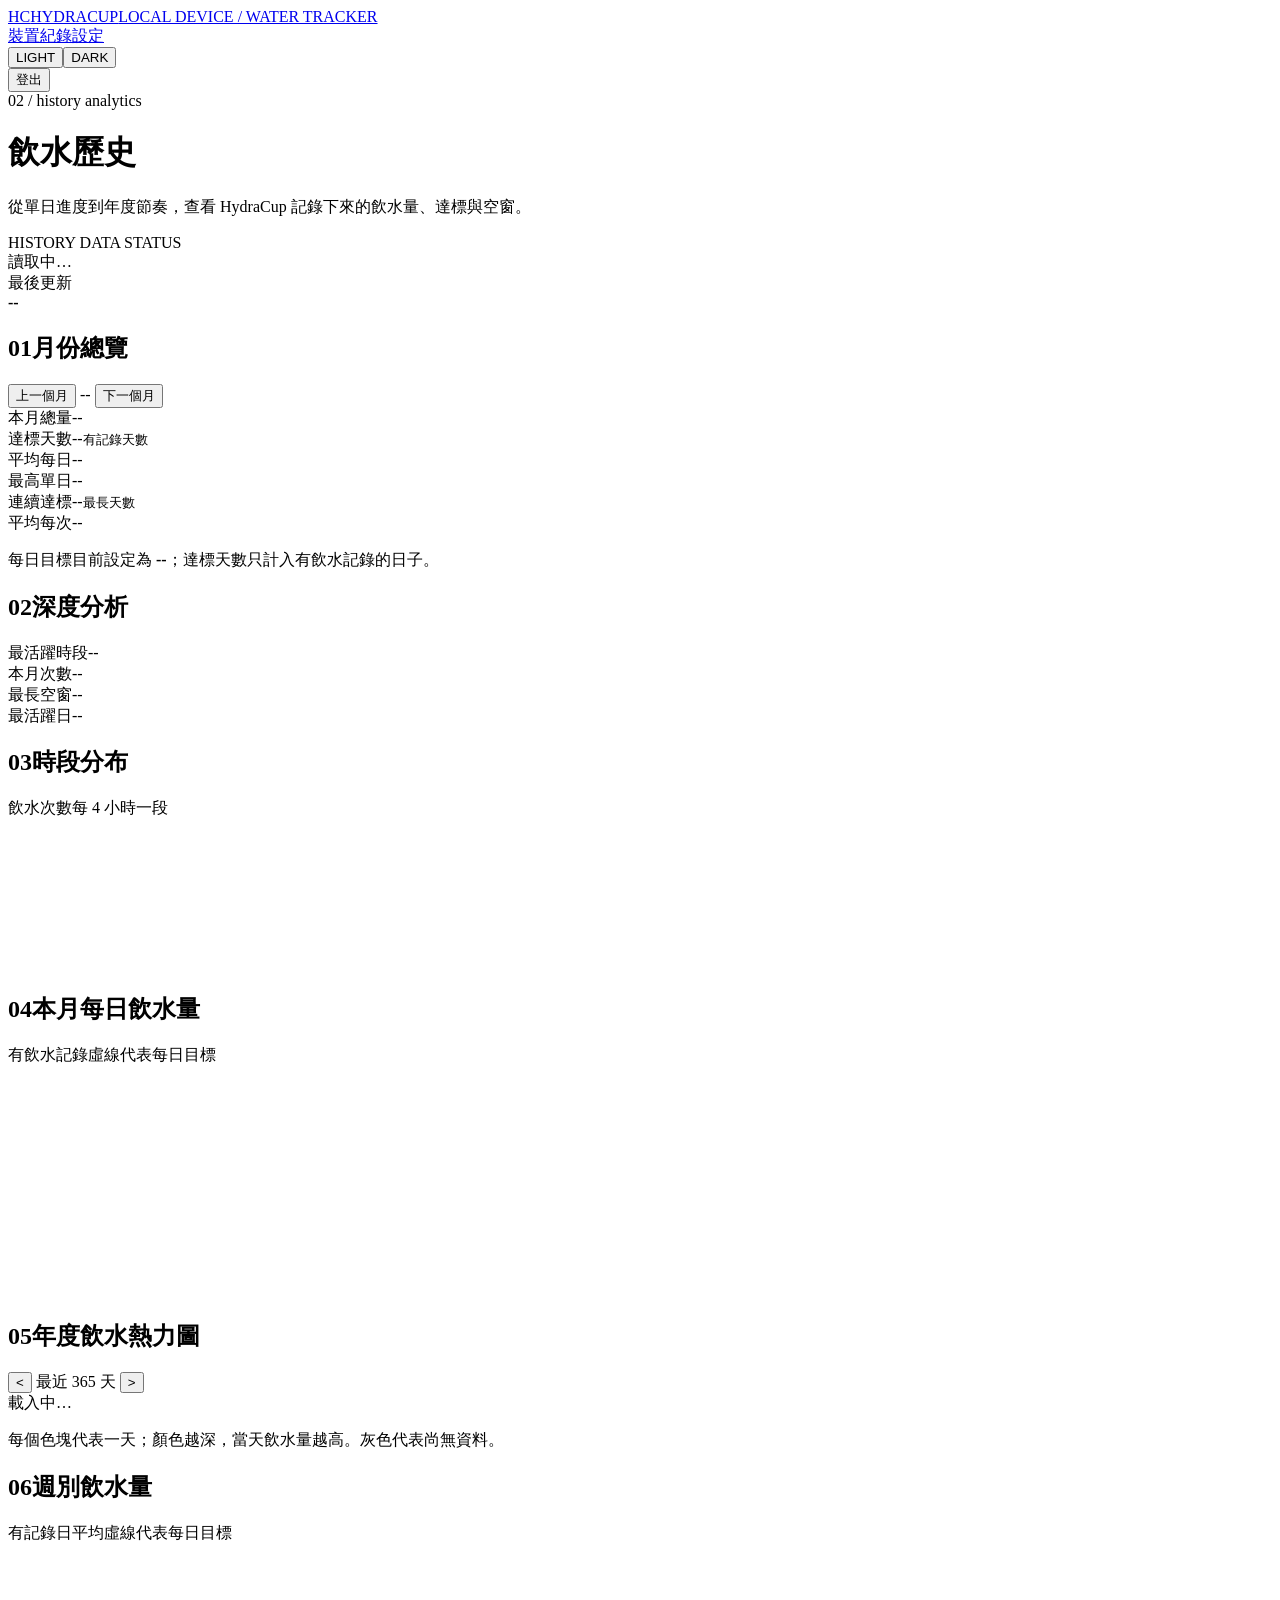
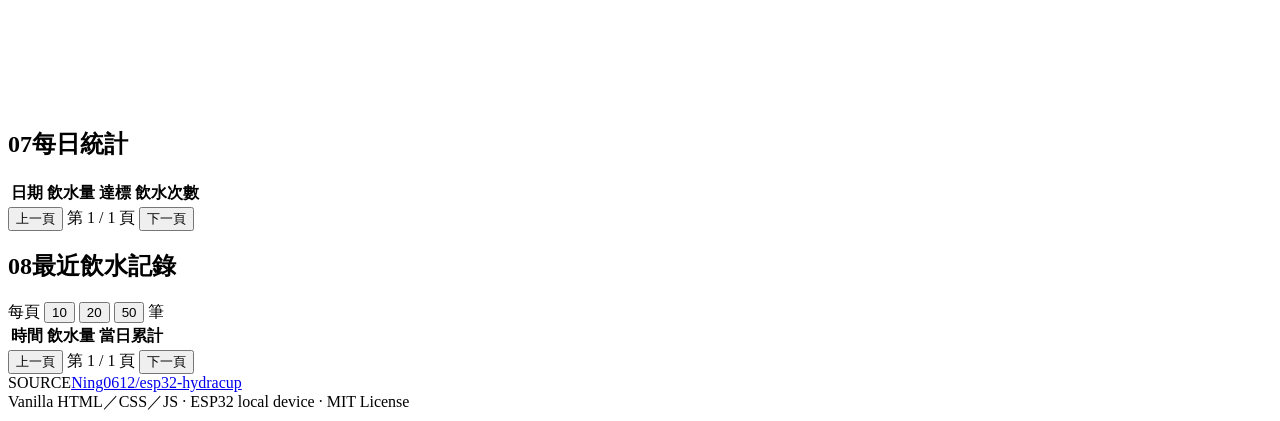
==== commit 976fcd33: "feat(web): unify hydration console experience" ====
--- a/data/history.html
+++ b/data/history.html
@@ -3,11 +3,12 @@
 <head>
 <meta charset="UTF-8">
 <meta name="viewport" content="width=device-width,initial-scale=1">
+<meta name="darkreader-lock">
 <title>HydraCup / 歷史</title>
 <script>
 (function () {
-  var key = 'iot-ui-theme', stored = null;
-  try { stored = localStorage.getItem(key); } catch (e) {}
+  var key = 'hydracup-theme', stored = null;
+  try { stored = localStorage.getItem(key) || localStorage.getItem('iot-ui-theme'); } catch (e) {}
   var theme = (stored === 'light' || stored === 'dark') ? stored :
     (matchMedia('(prefers-color-scheme:dark)').matches ? 'dark' : 'light');
   document.documentElement.dataset.theme = theme;
@@ -20,7 +21,7 @@
 <header class="topbar"><div class="topbar-in">
   <a class="brand" href="/"><span class="brand-mark">HC</span><span class="brand-copy">HYDRACUP<span class="brand-sub">LOCAL DEVICE / WATER TRACKER</span></span></a>
   <div class="topbar-actions">
-    <nav class="nav" aria-label="主要導覽"><a href="/">儀表板</a><a class="active" aria-current="page" href="/history">歷史</a><a href="/settings">設定</a></nav>
+    <nav class="nav" aria-label="主要導覽"><a href="/">裝置</a><a class="active" aria-current="page" href="/history">紀錄</a><a href="/settings">設定</a></nav>
     <div class="theme-toggle" role="group" aria-label="色彩主題"><button type="button" data-theme-choice="light" aria-pressed="false">LIGHT</button><button type="button" data-theme-choice="dark" aria-pressed="false">DARK</button></div>
     <button class="nav-logout" type="button" data-logout>登出</button>
   </div>
